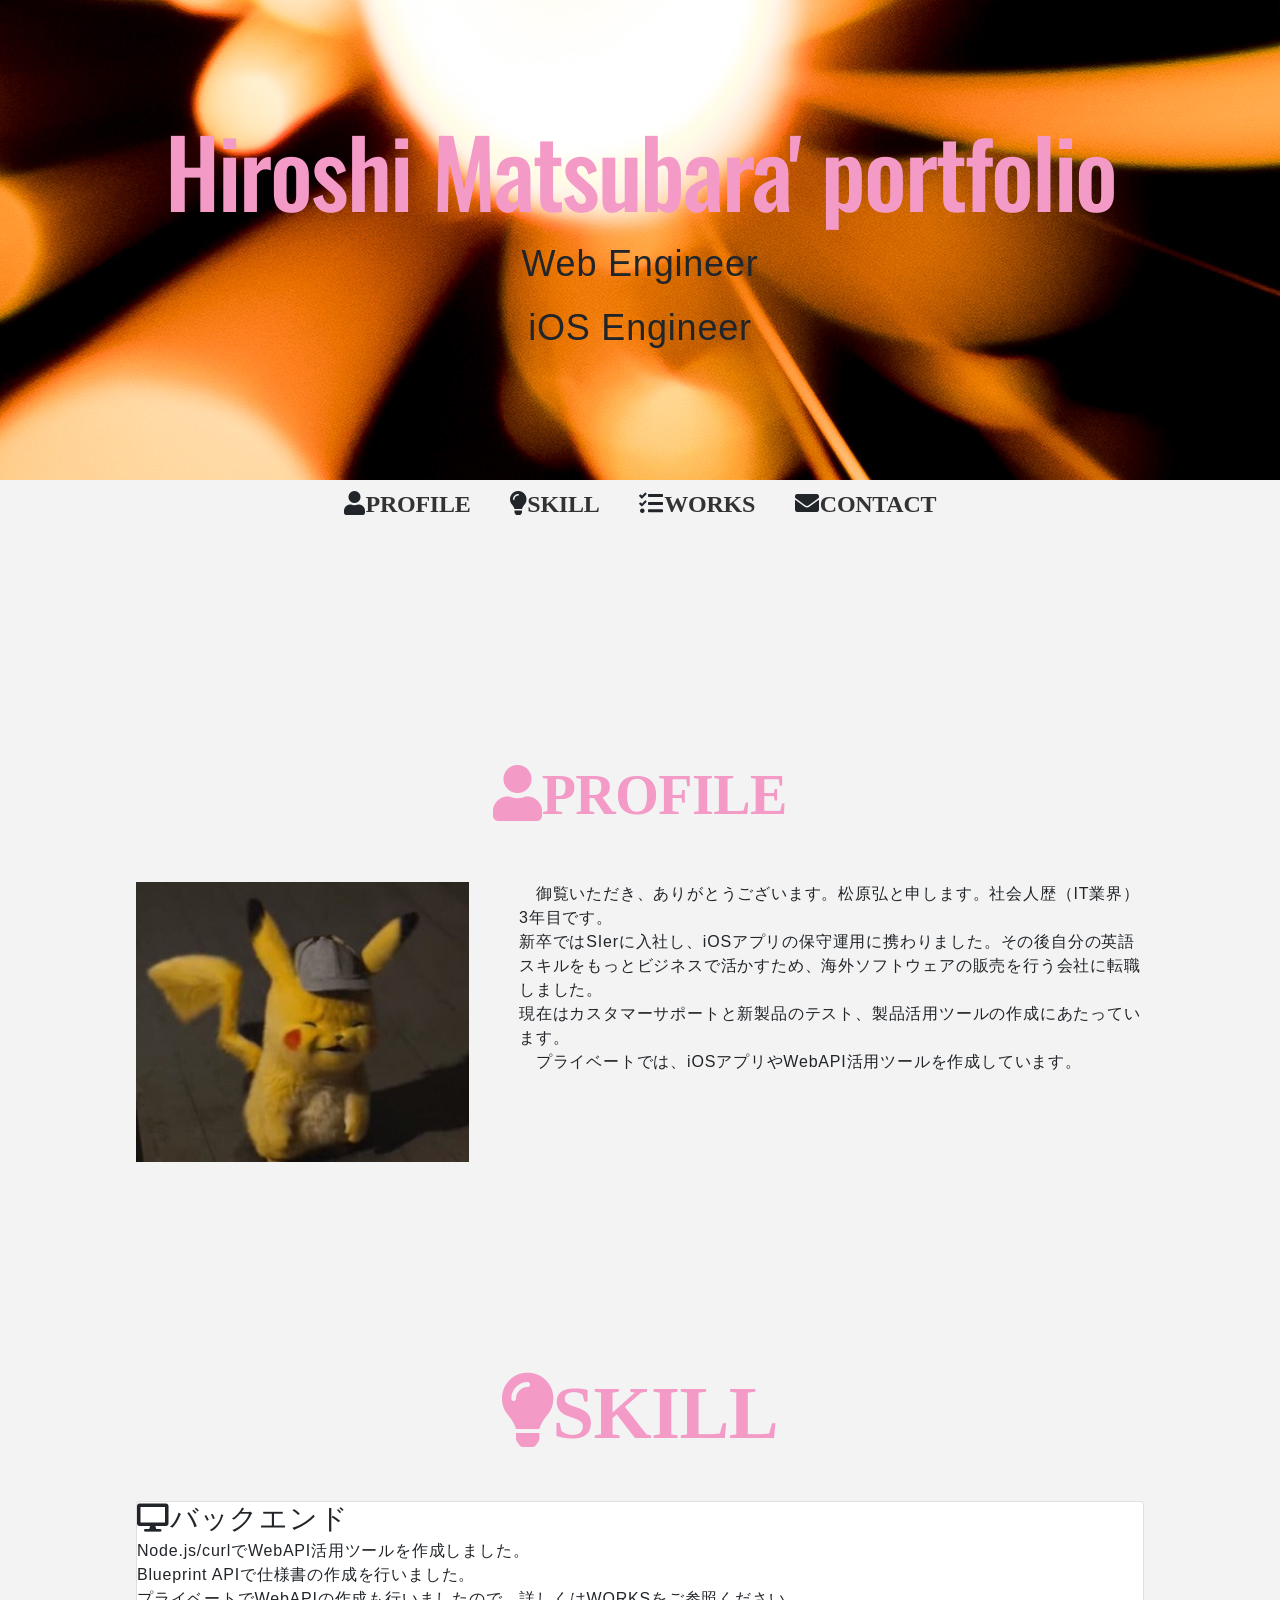
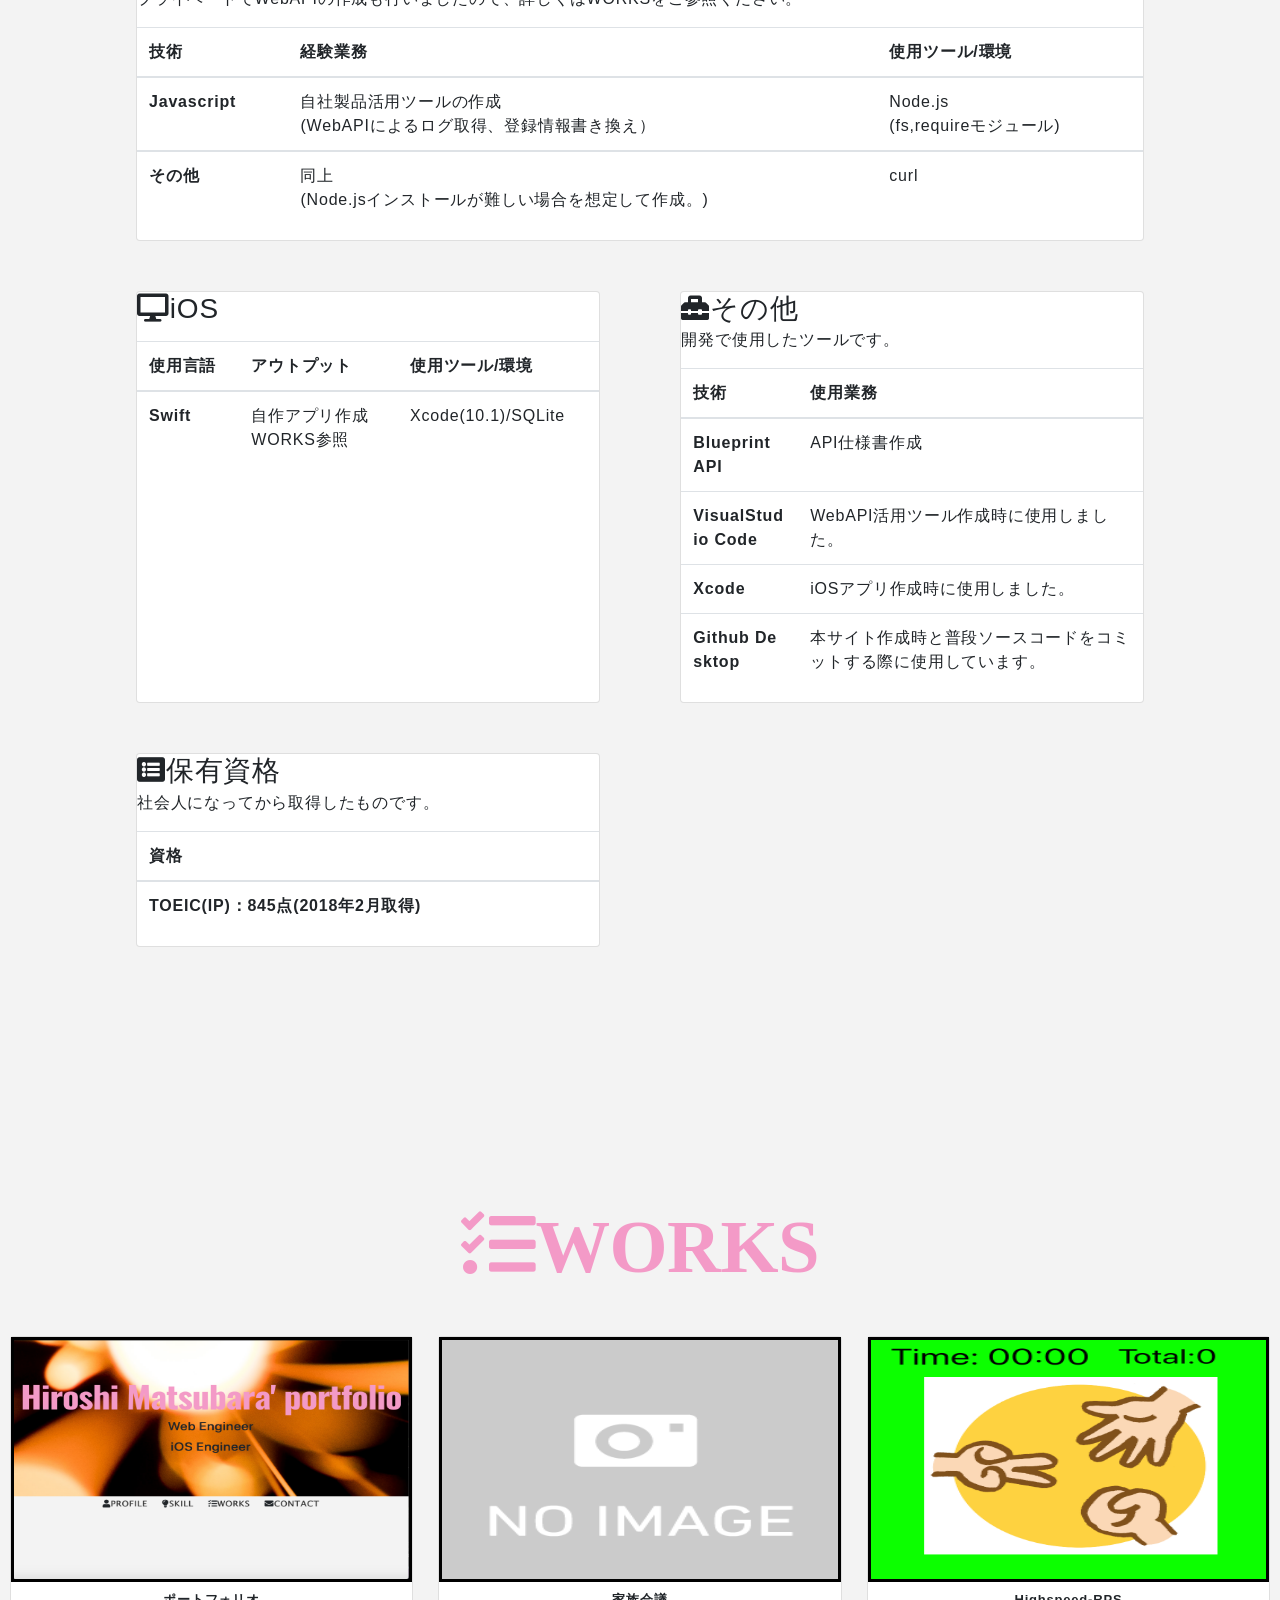
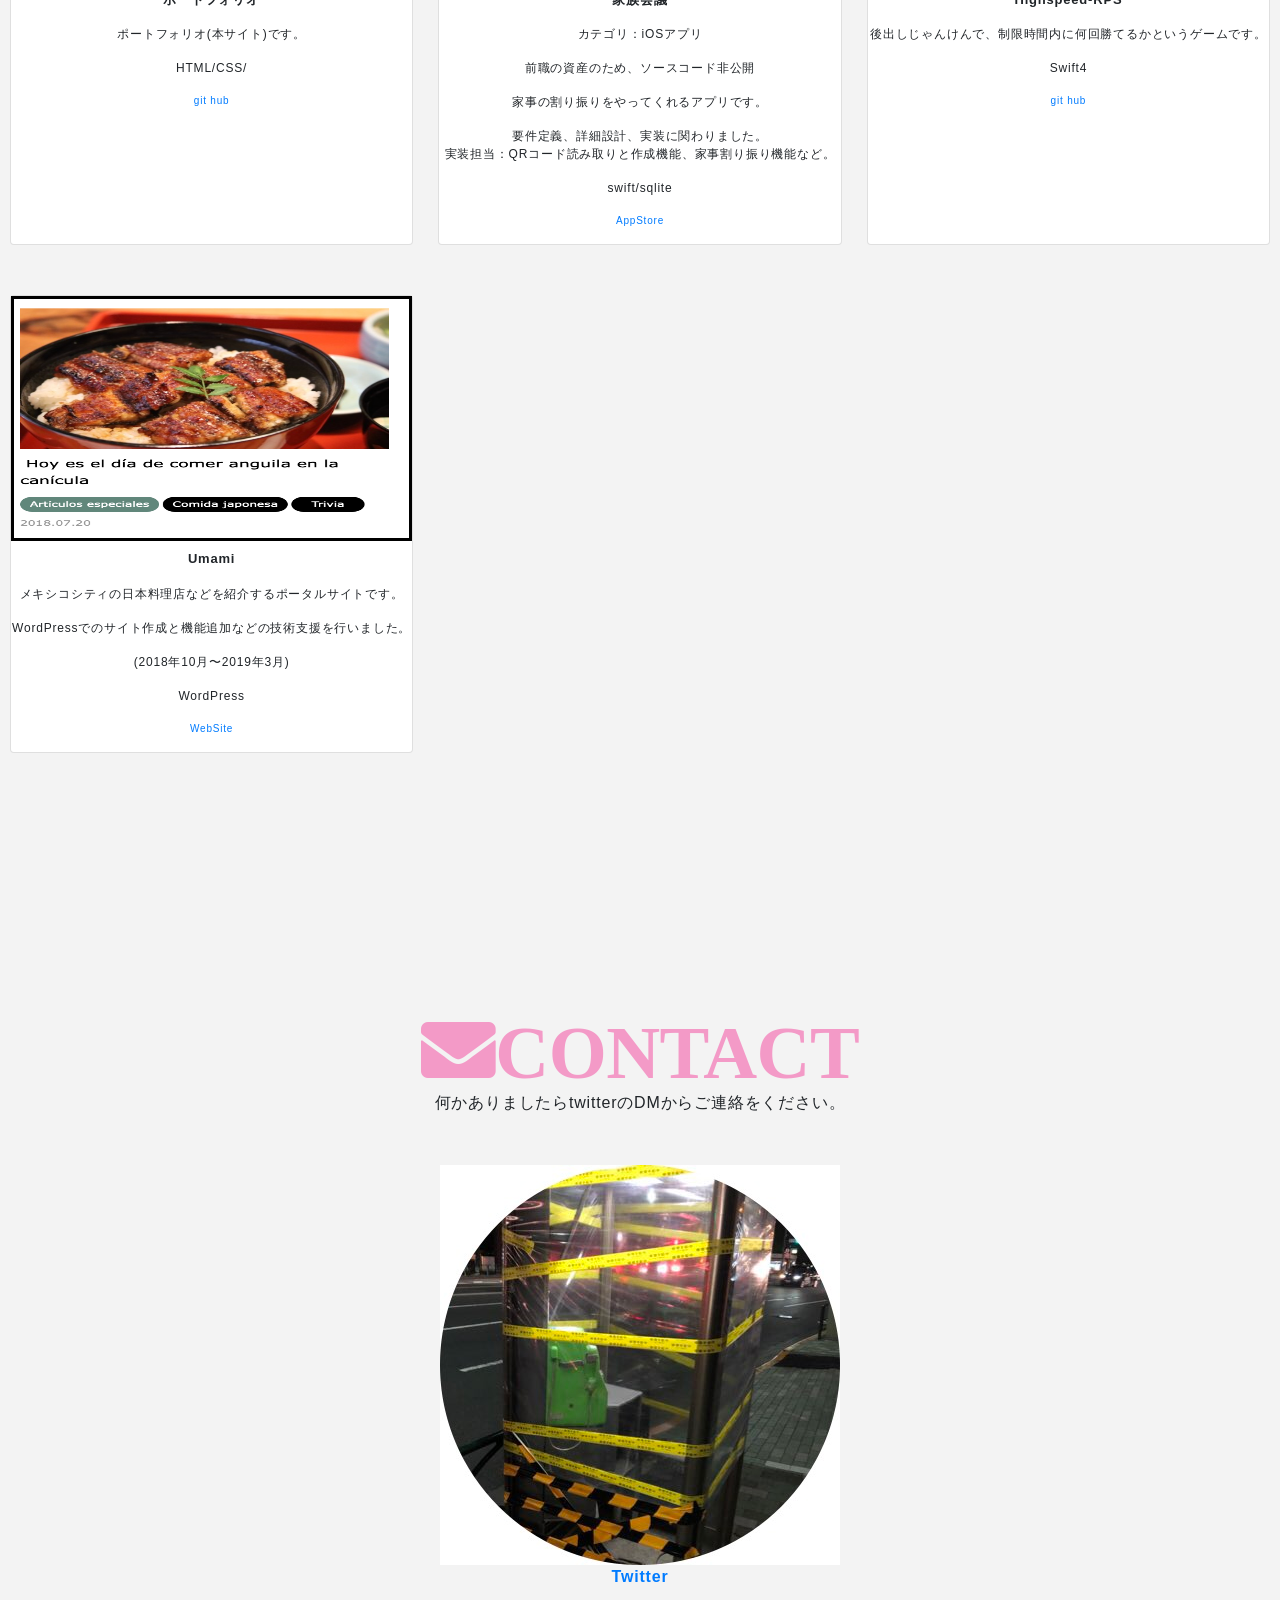
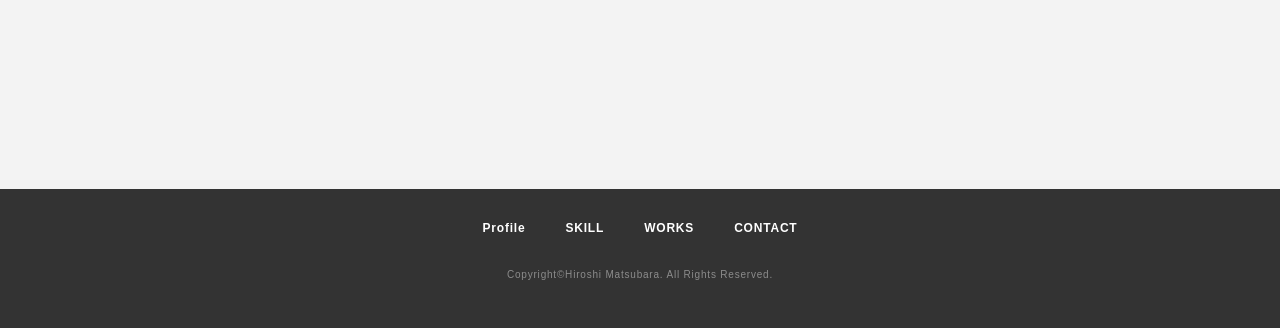
==== index.html @ 9e5a44ac "HighspeedRPSのリンクを修正" ====
<!DOCTYPE html>
<html>
<head>
  <meta charset="utf-8">
  <meta name="viewport" content="width=device-width,initial-scale=1.0,user-scalable=no">
  <meta property='og:type' content='website'>
  <meta property='og:title' content='Mat-zz ポートフォリオ'>
  <meta property='og:url' content='https://mat-zz.github.io/matz-intro/'>
  <meta property='og:description' content='Mat-zzのポートフォリオです。'>
  <meta property="og:image" content="img/ogp.png">
  <meta name="description" content="Mat-zzのポートフォリオです。" />
  <title>Mat-zz portfolio</title>
  <link href="https://fonts.googleapis.com/css?family=Yesteryear" rel="stylesheet">
  <link href="https://fonts.googleapis.com/css?family=Oswald:700" rel="stylesheet">
  <link href="https://fonts.googleapis.com/css?family=Open+Sans:700" rel="stylesheet">
  <link href="css/reset.css" media="all" rel="stylesheet" type="text/css" />
  <link href="css/photoswipe/photoswipe.css" media="all" rel="stylesheet" type="text/css" />
  <link href="css/photoswipe/default-skin/default-skin.css" media="all" rel="stylesheet" type="text/css" />
  <link href="css/style.css" media="all" rel="stylesheet" type="text/css" />
  <link rel="stylesheet" href="https://use.fontawesome.com/releases/v5.2.0/css/all.css" integrity="sha384-hWVjflwFxL6sNzntih27bfxkr27PmbbK/iSvJ+a4+0owXq79v+lsFkW54bOGbiDQ" crossorigin="anonymous">
  <link rel="stylesheet" href="https://stackpath.bootstrapcdn.com/bootstrap/4.1.3/css/bootstrap.min.css" integrity="sha384-MCw98/SFnGE8fJT3GXwEOngsV7Zt27NXFoaoApmYm81iuXoPkFOJwJ8ERdknLPMO" crossorigin="anonymous">
</head>

<body>
  <div id="wrapper">
    <header id="header">
      <h1 class="logo">
        <span class="logo-title">Hiroshi Matsubara' portfolio</span>
        <span class="logo-desc">Web Engineer</span>
        <span class="logo-desc">iOS Engineer</span>
      </h1>
    </header>
    <nav id="gnav">
      <ul>
        <li><i class="fas fa-user fa-lg"><a href="#Profile">PROFILE</a></i></li>
        <li><i class="fas fa-lightbulb fa-lg"><a href="#skill">SKILL</a></i></li>
        <li><i class="fas fa-tasks fa-lg"><a href="#works">WORKS</a></i></li>
        <li><i class="fas fa-envelope fa-lg"><a href="#contact">CONTACT</a></i></li>
      </ul>
    </nav>
    <main id="contents">

      <section class="section" id="Profile">
        <div class="inner">
          <div class="section-title-block">
            <h2 class="section-title"><i class="fas fa-user"><span class="section-title-css">PROFILE</span></i></h2>
          </div>
          <div class="two-column-wrapper">
            <div class="two-column-image profile">
              <img src="img/profile/img_profile.JPG" alt="">
            </div>
            <div class="two-column-desc">
              <p class="text">
                　御覧いただき、ありがとうございます。松原弘と申します。社会人歴（IT業界）3年目です。<br>
                  新卒ではSIerに入社し、iOSアプリの保守運用に携わりました。その後自分の英語スキルをもっとビジネスで活かすため、海外ソフトウェアの販売を行う会社に転職しました。<br>現在はカスタマーサポートと新製品のテスト、製品活用ツールの作成にあたっています。<br>
                　プライベートでは、iOSアプリやWebAPI活用ツールを作成しています。<br>
              </p>
            </div>
          </div>
        </div>
      </section>
      
      <section class="section" id="skill">
        <div class="inner">
          <div class="section-title-block">
            <h2 class="section-title"><i class="fas fa-lightbulb fa-lg"><span class="section-title-css">SKILL</span></i></h2>
            <p class="section-desc"></p>
          </div>
          <div class="card-wrapper">
            
            <div class="card">
              <div class="skill-desc">
                <h3 class="skill-desc-title"><i class="fas fa-desktop"></i>バックエンド</h3>
                <p>Node.js/curlでWebAPI活用ツールを作成しました。<br>
                  Blueprint APIで仕様書の作成を行いました。<br>
                  プライベートでWebAPIの作成も行いましたので、詳しくはWORKSをご参照ください。
                </p>
                <table class="table table-borderless">
                  <thead>
                    <tr>
                      <th scope="col">技術</th>
                      <th scope="col">経験業務</th>
                      <th scope="col">使用ツール/環境</th>
                    </tr>
                  </thead>
                  <tbody>
                    <tr>
                      <th scope="row">Javascript</th>
                      <td>自社製品活用ツールの作成<br>(WebAPIによるログ取得、登録情報書き換え）</td>
                      <td>Node.js<br>(fs,requireモジュール)<br></td>
                    </tr>
                  </tbody>
                  <tbody>
                    <tr>
                      <th scope="row">その他</th>
                      <td>同上<br>(Node.jsインストールが難しい場合を想定して作成。)</td>
                      <td>curl<br></td>
                    </tr>
                  </tbody>
                </table>
              </div>
            </div>

            <div class="card">
              <div class="skill-desc">
                <h3 class="skill-desc-title"><i class="fas fa-desktop"></i>iOS</h3>
                <p></p>
                <table class="table table-borderless">
                  <thead>
                    <tr>
                      <th scope="col">使用言語</th>
                      <th scope="col">アウトプット</th>
                      <th scope="col">使用ツール/環境</th>
                    </tr>
                  </thead>
                  <tbody>
                    <tr>
                      <th scope="row">Swift</th>
                      <td>自作アプリ作成<br>WORKS参照</td>
                      <td>Xcode(10.1)/SQLite</td>
                    </tr>
                  </tbody>
                </table>
              </div>
            </div>

            <div class="card">
              <div class="skill-desc">
                <h3 class="skill-desc-title"><i class="fas fa-toolbox"></i>その他</h3>
                <p>開発で使用したツールです。</p>
                <table class="table table-borderless">
                  <thead>
                    <tr>
                      <th scope="col">技術</th>
                      <th scope="col">使用業務</th>
                    </tr>
                  </thead>
                  <tbody>
                    <tr>
                      <th scope="row">Blueprint API</th>
                      <td>API仕様書作成</td>
                    </tr>
                    <tr>
                      <th scope="row">VisualStudio Code</th>
                      <td>WebAPI活用ツール作成時に使用しました。</td>
                    </tr>
                    <tr>
                      <th scope="row">Xcode</th>
                      <td>iOSアプリ作成時に使用しました。</td>
                    </tr>
                    <tr>
                      <th scope="row">Github Desktop</th>
                      <td>本サイト作成時と普段ソースコードをコミットする際に使用しています。</td>
                    </tr>
                  </tbody>
                </table>
              </div>
            </div>

            <div class="card">
              <div class="skill-desc">
                <h3 class="skill-desc-title"><i class="fas fa-list-alt"></i>保有資格</h3>
                <p>社会人になってから取得したものです。</p>
                <table class="table table-borderless">
                  <thead>
                    <tr>
                      <th scope="col">資格</th>
                    </tr>
                  </thead>
                  <tbody>
                    <tr>
                      <th scope="row">TOEIC(IP)：845点(2018年2月取得)</th>
                    </tr>
                  </tbody>
                </table>
              </div>

            </div>
          </div>
        </div>
      </section>

      <section class="section" id="works">
        <div class="inner">
          <div class="section-title-block">
            <h2 class="section-title"><i class="fas fa-tasks fa-lg"><span class="section-title-css">WORKS</span></i></h2>
            <div class="section-desc"></div>
          </div>
          <div class="card-wrapper my-gallery">

            <figure class="card">
                <!-- <a href="img/works/dammy.jpg" data-size="980x668" class="card-image"> -->
                  <img class="card-image" src="img/works/thumb/Portfolio.png" alt="" />
                <!-- </a> -->
                <figcaption class="card-caption">
                  <p class="card-caption-title">ポートフォリオ</p>
                  <p class="card-caption-info">ポートフォリオ(本サイト)です。</p>
                  <p class="card-caption-info">HTML/CSS/</p>
                  <p class="card-caption-url"><a class="url-link" href="https://mat-zz.github.io/matz-intro/" target="_blank">git hub</a></p>
                </figcaption>
            </figure>
    
            <figure class="card">
              <!-- <a href="img/works/dammy.jpg" data-size="980x668" class="card-image"> -->
                <img class="card-image" src="img/works/thumb/No_img.png" alt="" />
              <!-- </a> -->
              <figcaption class="card-caption">
                <p class="card-caption-title">家族会議</p>
                <p class="card-caption-info">カテゴリ：iOSアプリ</p>
                <p class="card-caption-info">前職の資産のため、ソースコード非公開</p>
                <p class="card-caption-info">家事の割り振りをやってくれるアプリです。</p>
                <p class="card-caption-info">要件定義、詳細設計、実装に関わりました。<br>実装担当：QRコード読み取りと作成機能、家事割り振り機能など。</p>
                <p class="card-caption-info">swift/sqlite</p>
                <p class="card-caption-url"><a class="url-link" href="https://itunes.apple.com/jp/app/家族会議/id1177823473?mt=8" target="_blank">AppStore</a></p>
              </figcaption>
            </figure>
            
            <figure class="card">
              <!-- <a href="img/works/dammy.jpg" data-size="980x668" class="card-image"> -->
                <img class="card-image" src="img/works/thumb/highspeedRPS.png" alt="" />
              <!-- </a> -->
              <figcaption class="card-caption">
                <p class="card-caption-title">Highspeed-RPS</p>
                <p class="card-caption-info">後出しじゃんけんで、制限時間内に何回勝てるかというゲームです。</p>
                <p class="card-caption-info">Swift4</p>
                <p class="card-caption-url"><a class="url-link" href="https://github.com/mat-zz/Highspeed-RPS" target="_blank">git hub</a></p>
              </figcaption>
            </figure>

            <figure class="card">
              <!-- <a href="img/works/dammy.jpg" data-size="980x668" class="card-image"> -->
                <img class="card-image" src="img/works/thumb/Umami.png" alt="" />
              <!-- </a> -->
              <figcaption class="card-caption">
                <p class="card-caption-title">Umami</p>
                <p class="card-caption-info">メキシコシティの日本料理店などを紹介するポータルサイトです。</p>
                <p class="card-caption-info">WordPressでのサイト作成と機能追加などの技術支援を行いました。</p>
                <p class="card-caption-info">(2018年10月〜2019年3月)</p>
                <p class="card-caption-info">WordPress</p>
                <p class="card-caption-url"><a class="url-link" href="https://umami-world.com/?fbclid=IwAR03n14qmaP2dRJi5TJC5Y7Nsz8ogh0A5zb4qrP-BiUk2o35XSjHgv9gRZY" target="_blank">WebSite</a></p>
              </figcaption>
            </figure>

          </div>
        </div>
      </section>

      <section class="section" id="contact">
        <div class="inner">
          <div class="section-title-block">
            <h2 class="section-title"><i class="fas fa-envelope fa-lg"><span class="section-title-css">CONTACT</span></i></h2>
            <p class="section-desc">
              何かありましたらtwitterのDMからご連絡をください。
            </p>
          </div>
          <div class="contact-wrapper">
            <div class="contact-list" style="text-align: center;">
                <a href="https://twitter.com/Matzz_0324" target="_blank"><img src="img/contact/icon_contact.JPG" alt="" class="contact-img"  style="margin: 0 auto;"><span class="contact-list-desc">Twitter</span></a>
 
            </div>
          </div>
        </div>
      </section>
    </main>
    <footer id="footer">
      <div class="inner">
        <nav class="footer-link">
          <ul>
            <li><a href="#Profile">Profile</a></li>
            <li><a href="#skill">SKILL</a></li>
            <li><a href="#works">WORKS</a></li>
            <li><a href="#contact">CONTACT</a></li>
          </ul>
        </nav>
        <p class="copyright">Copyright&copy;Hiroshi Matsubara. All Rights Reserved.</p>
      </div>
    </footer>
  </div>


  <!-- Root element of PhotoSwipe. Must have class pswp. -->
  <div class="pswp" tabindex="-1" role="dialog" aria-hidden="true">

    <!-- Background of PhotoSwipe.
           It's a separate element as animating opacity is faster than rgba(). -->
    <div class="pswp__bg"></div>

    <!-- Slides wrapper with overflow:hidden. -->
    <div class="pswp__scroll-wrap">

      <!-- Container that holds slides.
              PhotoSwipe keeps only 3 of them in the DOM to save memory.
              Don't modify these 3 pswp__item elements, data is added later on. -->
      <div class="pswp__container">
        <div class="pswp__item"></div>
        <div class="pswp__item"></div>
        <div class="pswp__item"></div>
      </div>

      <!-- Default (PhotoSwipeUI_Default) interface on top of sliding area. Can be changed. -->
      <div class="pswp__ui pswp__ui--hidden">

        <div class="pswp__top-bar">

          <!--  Controls are self-explanatory. Order can be changed. -->

          <div class="pswp__counter"></div>

          <button class="pswp__button pswp__button--close" title="Close (Esc)"></button>



          <button class="pswp__button pswp__button--fs" title="Toggle fullscreen"></button>

          <button class="pswp__button pswp__button--zoom" title="Zoom in/out"></button>

          <!-- Preloader demo http://codepen.io/dimsemenov/pen/yyBWoR -->
          <!-- element will get class pswp__preloader--active when preloader is running -->
          <div class="pswp__preloader">
            <div class="pswp__preloader__icn">
              <div class="pswp__preloader__cut">
                <div class="pswp__preloader__donut"></div>
              </div>
            </div>
          </div>
        </div>

        <div class="pswp__share-modal pswp__share-modal--hidden pswp__single-tap">
          <div class="pswp__share-tooltip"></div>
        </div>

        <button class="pswp__button pswp__button--arrow--left" title="Previous (arrow left)">
              </button>

        <button class="pswp__button pswp__button--arrow--right" title="Next (arrow right)">
              </button>

        <div class="pswp__caption">
          <div class="pswp__caption__center"></div>
        </div>

      </div>

    </div>
    
    <div style="position: relative"><a href="https://www.codmon.com/mypage/" class="codmon-login-widget" target="_blank">Codmon</a>
<script src="https://www.codmon.com/mypage/js/login-widget.js"></script>
<span style="font-size: 11px;line-height: 1.2;position:absolute;top: 364px;left: 36px;">powerd by <a href="https://www.codmon.com/" target="_blank">保育園ICTシステム コドモン</a></span></div>

  </div>
  <script src="https://ajax.googleapis.com/ajax/libs/jquery/1.12.4/jquery.min.js"></script>
  <script type='text/javascript' src="js/photoswipe/photoswipe.min.js"></script>
  <script type='text/javascript' src="js/photoswipe/photoswipe-ui-default.js"></script>
  <script type='text/javascript' src="js/photoswipe/photoswipe_setup.js"></script>
  <script type='text/javascript' src="js/script.js"></script>
</body>
</html>
---- css/photoswipe/photoswipe.css ----
/*! PhotoSwipe main CSS by Dmitry Semenov | photoswipe.com | MIT license */
/*
	Styles for basic PhotoSwipe functionality (sliding area, open/close transitions)
*/
/* pswp = photoswipe */
.pswp {
  display: none;
  position: absolute;
  width: 100%;
  height: 100%;
  left: 0;
  top: 0;
  overflow: hidden;
  -ms-touch-action: none;
  touch-action: none;
  z-index: 1500;
  -webkit-text-size-adjust: 100%;
  /* create separate layer, to avoid paint on window.onscroll in webkit/blink */
  -webkit-backface-visibility: hidden;
  outline: none; }
  .pswp * {
    -webkit-box-sizing: border-box;
            box-sizing: border-box; }
  .pswp img {
    max-width: none; }

/* style is added when JS option showHideOpacity is set to true */
.pswp--animate_opacity {
  /* 0.001, because opacity:0 doesn't trigger Paint action, which causes lag at start of transition */
  opacity: 0.001;
  will-change: opacity;
  /* for open/close transition */
  -webkit-transition: opacity 333ms cubic-bezier(0.4, 0, 0.22, 1);
          transition: opacity 333ms cubic-bezier(0.4, 0, 0.22, 1); }

.pswp--open {
  display: block; }

.pswp--zoom-allowed .pswp__img {
  /* autoprefixer: off */
  cursor: -webkit-zoom-in;
  cursor: -moz-zoom-in;
  cursor: zoom-in; }

.pswp--zoomed-in .pswp__img {
  /* autoprefixer: off */
  cursor: -webkit-grab;
  cursor: -moz-grab;
  cursor: grab; }

.pswp--dragging .pswp__img {
  /* autoprefixer: off */
  cursor: -webkit-grabbing;
  cursor: -moz-grabbing;
  cursor: grabbing; }

/*
	Background is added as a separate element.
	As animating opacity is much faster than animating rgba() background-color.
*/
.pswp__bg {
  position: absolute;
  left: 0;
  top: 0;
  width: 100%;
  height: 100%;
  background: #000;
  opacity: 0;
  -webkit-transform: translateZ(0);
          transform: translateZ(0);
  -webkit-backface-visibility: hidden;
  will-change: opacity; }

.pswp__scroll-wrap {
  position: absolute;
  left: 0;
  top: 0;
  width: 100%;
  height: 100%;
  overflow: hidden; }

.pswp__container,
.pswp__zoom-wrap {
  -ms-touch-action: none;
  touch-action: none;
  position: absolute;
  left: 0;
  right: 0;
  top: 0;
  bottom: 0; }

/* Prevent selection and tap highlights */
.pswp__container,
.pswp__img {
  -webkit-user-select: none;
  -moz-user-select: none;
  -ms-user-select: none;
      user-select: none;
  -webkit-tap-highlight-color: transparent;
  -webkit-touch-callout: none; }

.pswp__zoom-wrap {
  position: absolute;
  width: 100%;
  -webkit-transform-origin: left top;
  -ms-transform-origin: left top;
  transform-origin: left top;
  /* for open/close transition */
  -webkit-transition: -webkit-transform 333ms cubic-bezier(0.4, 0, 0.22, 1);
          transition: transform 333ms cubic-bezier(0.4, 0, 0.22, 1); }

.pswp__bg {
  will-change: opacity;
  /* for open/close transition */
  -webkit-transition: opacity 333ms cubic-bezier(0.4, 0, 0.22, 1);
          transition: opacity 333ms cubic-bezier(0.4, 0, 0.22, 1); }

.pswp--animated-in .pswp__bg,
.pswp--animated-in .pswp__zoom-wrap {
  -webkit-transition: none;
  transition: none; }

.pswp__container,
.pswp__zoom-wrap {
  -webkit-backface-visibility: hidden; }

.pswp__item {
  position: absolute;
  left: 0;
  right: 0;
  top: 0;
  bottom: 0;
  overflow: hidden; }

.pswp__img {
  position: absolute;
  width: auto;
  height: auto;
  top: 0;
  left: 0; }

/*
	stretched thumbnail or div placeholder element (see below)
	style is added to avoid flickering in webkit/blink when layers overlap
*/
.pswp__img--placeholder {
  -webkit-backface-visibility: hidden; }

/*
	div element that matches size of large image
	large image loads on top of it
*/
.pswp__img--placeholder--blank {
  background: #222; }

.pswp--ie .pswp__img {
  width: 100% !important;
  height: auto !important;
  left: 0;
  top: 0; }

/*
	Error message appears when image is not loaded
	(JS option errorMsg controls markup)
*/
.pswp__error-msg {
  position: absolute;
  left: 0;
  top: 50%;
  width: 100%;
  text-align: center;
  font-size: 14px;
  line-height: 16px;
  margin-top: -8px;
  color: #CCC; }

.pswp__error-msg a {
  color: #CCC;
  text-decoration: underline; }
---- css/photoswipe/default-skin/default-skin.css ----
/*! PhotoSwipe Default UI CSS by Dmitry Semenov | photoswipe.com | MIT license */
/*

	Contents:

	1. Buttons
	2. Share modal and links
	3. Index indicator ("1 of X" counter)
	4. Caption
	5. Loading indicator
	6. Additional styles (root element, top bar, idle state, hidden state, etc.)

*/
/*
	
	1. Buttons

 */
/* <button> css reset */
.pswp__button {
  width: 44px;
  height: 44px;
  position: relative;
  background: none;
  cursor: pointer;
  overflow: visible;
  -webkit-appearance: none;
  display: block;
  border: 0;
  padding: 0;
  margin: 0;
  float: right;
  opacity: 0.75;
  -webkit-transition: opacity 0.2s;
          transition: opacity 0.2s;
  -webkit-box-shadow: none;
          box-shadow: none; }
  .pswp__button:focus, .pswp__button:hover {
    opacity: 1; }
  .pswp__button:active {
    outline: none;
    opacity: 0.9; }
  .pswp__button::-moz-focus-inner {
    padding: 0;
    border: 0; }

/* pswp__ui--over-close class it added when mouse is over element that should close gallery */
.pswp__ui--over-close .pswp__button--close {
  opacity: 1; }

.pswp__button,
.pswp__button--arrow--left:before,
.pswp__button--arrow--right:before {
  background: url(default-skin.png) 0 0 no-repeat;
  background-size: 264px 88px;
  width: 44px;
  height: 44px; }

@media (-webkit-min-device-pixel-ratio: 1.1), (-webkit-min-device-pixel-ratio: 1.09375), (min-resolution: 105dpi), (min-resolution: 1.1dppx) {
  /* Serve SVG sprite if browser supports SVG and resolution is more than 105dpi */
  .pswp--svg .pswp__button,
  .pswp--svg .pswp__button--arrow--left:before,
  .pswp--svg .pswp__button--arrow--right:before {
    background-image: url(default-skin.svg); }
  .pswp--svg .pswp__button--arrow--left,
  .pswp--svg .pswp__button--arrow--right {
    background: none; } }

.pswp__button--close {
  background-position: 0 -44px; }

.pswp__button--share {
  background-position: -44px -44px; }

.pswp__button--fs {
  display: none; }

.pswp--supports-fs .pswp__button--fs {
  display: block; }

.pswp--fs .pswp__button--fs {
  background-position: -44px 0; }

.pswp__button--zoom {
  display: none;
  background-position: -88px 0; }

.pswp--zoom-allowed .pswp__button--zoom {
  display: block; }

.pswp--zoomed-in .pswp__button--zoom {
  background-position: -132px 0; }

/* no arrows on touch screens */
.pswp--touch .pswp__button--arrow--left,
.pswp--touch .pswp__button--arrow--right {
  visibility: hidden; }

/*
	Arrow buttons hit area
	(icon is added to :before pseudo-element)
*/
.pswp__button--arrow--left,
.pswp__button--arrow--right {
  background: none;
  top: 50%;
  margin-top: -50px;
  width: 70px;
  height: 100px;
  position: absolute; }

.pswp__button--arrow--left {
  left: 0; }

.pswp__button--arrow--right {
  right: 0; }

.pswp__button--arrow--left:before,
.pswp__button--arrow--right:before {
  content: '';
  top: 35px;
  background-color: rgba(0, 0, 0, 0.3);
  height: 30px;
  width: 32px;
  position: absolute; }

.pswp__button--arrow--left:before {
  left: 6px;
  background-position: -138px -44px; }

.pswp__button--arrow--right:before {
  right: 6px;
  background-position: -94px -44px; }

/*

	2. Share modal/popup and links

 */
.pswp__counter,
.pswp__share-modal {
  -webkit-user-select: none;
  -moz-user-select: none;
  -ms-user-select: none;
      user-select: none; }

.pswp__share-modal {
  display: block;
  background: rgba(0, 0, 0, 0.5);
  width: 100%;
  height: 100%;
  top: 0;
  left: 0;
  padding: 10px;
  position: absolute;
  z-index: 1600;
  opacity: 0;
  -webkit-transition: opacity 0.25s ease-out;
          transition: opacity 0.25s ease-out;
  -webkit-backface-visibility: hidden;
  will-change: opacity; }

.pswp__share-modal--hidden {
  display: none; }

.pswp__share-tooltip {
  z-index: 1620;
  position: absolute;
  background: #FFF;
  top: 56px;
  border-radius: 2px;
  display: block;
  width: auto;
  right: 44px;
  -webkit-box-shadow: 0 2px 5px rgba(0, 0, 0, 0.25);
          box-shadow: 0 2px 5px rgba(0, 0, 0, 0.25);
  -webkit-transform: translateY(6px);
      -ms-transform: translateY(6px);
          transform: translateY(6px);
  -webkit-transition: -webkit-transform 0.25s;
          transition: transform 0.25s;
  -webkit-backface-visibility: hidden;
  will-change: transform; }
  .pswp__share-tooltip a {
    display: block;
    padding: 8px 12px;
    color: #000;
    text-decoration: none;
    font-size: 14px;
    line-height: 18px; }
    .pswp__share-tooltip a:hover {
      text-decoration: none;
      color: #000; }
    .pswp__share-tooltip a:first-child {
      /* round corners on the first/last list item */
      border-radius: 2px 2px 0 0; }
    .pswp__share-tooltip a:last-child {
      border-radius: 0 0 2px 2px; }

.pswp__share-modal--fade-in {
  opacity: 1; }
  .pswp__share-modal--fade-in .pswp__share-tooltip {
    -webkit-transform: translateY(0);
        -ms-transform: translateY(0);
            transform: translateY(0); }

/* increase size of share links on touch devices */
.pswp--touch .pswp__share-tooltip a {
  padding: 16px 12px; }

a.pswp__share--facebook:before {
  content: '';
  display: block;
  width: 0;
  height: 0;
  position: absolute;
  top: -12px;
  right: 15px;
  border: 6px solid transparent;
  border-bottom-color: #FFF;
  -webkit-pointer-events: none;
  -moz-pointer-events: none;
  pointer-events: none; }

a.pswp__share--facebook:hover {
  background: #3E5C9A;
  color: #FFF; }
  a.pswp__share--facebook:hover:before {
    border-bottom-color: #3E5C9A; }

a.pswp__share--twitter:hover {
  background: #55ACEE;
  color: #FFF; }

a.pswp__share--pinterest:hover {
  background: #CCC;
  color: #CE272D; }

a.pswp__share--download:hover {
  background: #DDD; }

/*

	3. Index indicator ("1 of X" counter)

 */
.pswp__counter {
  position: absolute;
  left: 0;
  top: 0;
  height: 44px;
  font-size: 13px;
  line-height: 44px;
  color: #FFF;
  opacity: 0.75;
  padding: 0 10px; }

/*
	
	4. Caption

 */
.pswp__caption {
  position: absolute;
  left: 0;
  bottom: 0;
  width: 100%;
  min-height: 44px; }
  .pswp__caption small {
    font-size: 11px;
    color: #BBB; }

.pswp__caption__center {
  text-align: left;
  max-width: 420px;
  margin: 0 auto;
  font-size: 13px;
  padding: 10px;
  line-height: 20px;
  color: #CCC; }

.pswp__caption--empty {
  display: none; }

/* Fake caption element, used to calculate height of next/prev image */
.pswp__caption--fake {
  visibility: hidden; }

/*

	5. Loading indicator (preloader)

	You can play with it here - http://codepen.io/dimsemenov/pen/yyBWoR

 */
.pswp__preloader {
  width: 44px;
  height: 44px;
  position: absolute;
  top: 0;
  left: 50%;
  margin-left: -22px;
  opacity: 0;
  -webkit-transition: opacity 0.25s ease-out;
          transition: opacity 0.25s ease-out;
  will-change: opacity;
  direction: ltr; }

.pswp__preloader__icn {
  width: 20px;
  height: 20px;
  margin: 12px; }

.pswp__preloader--active {
  opacity: 1; }
  .pswp__preloader--active .pswp__preloader__icn {
    /* We use .gif in browsers that don't support CSS animation */
    background: url(preloader.gif) 0 0 no-repeat; }

.pswp--css_animation .pswp__preloader--active {
  opacity: 1; }
  .pswp--css_animation .pswp__preloader--active .pswp__preloader__icn {
    -webkit-animation: clockwise 500ms linear infinite;
            animation: clockwise 500ms linear infinite; }
  .pswp--css_animation .pswp__preloader--active .pswp__preloader__donut {
    -webkit-animation: donut-rotate 1000ms cubic-bezier(0.4, 0, 0.22, 1) infinite;
            animation: donut-rotate 1000ms cubic-bezier(0.4, 0, 0.22, 1) infinite; }

.pswp--css_animation .pswp__preloader__icn {
  background: none;
  opacity: 0.75;
  width: 14px;
  height: 14px;
  position: absolute;
  left: 15px;
  top: 15px;
  margin: 0; }

.pswp--css_animation .pswp__preloader__cut {
  /* 
			The idea of animating inner circle is based on Polymer ("material") loading indicator 
			 by Keanu Lee https://blog.keanulee.com/2014/10/20/the-tale-of-three-spinners.html
		*/
  position: relative;
  width: 7px;
  height: 14px;
  overflow: hidden; }

.pswp--css_animation .pswp__preloader__donut {
  -webkit-box-sizing: border-box;
          box-sizing: border-box;
  width: 14px;
  height: 14px;
  border: 2px solid #FFF;
  border-radius: 50%;
  border-left-color: transparent;
  border-bottom-color: transparent;
  position: absolute;
  top: 0;
  left: 0;
  background: none;
  margin: 0; }

@media screen and (max-width: 1024px) {
  .pswp__preloader {
    position: relative;
    left: auto;
    top: auto;
    margin: 0;
    float: right; } }

@-webkit-keyframes clockwise {
  0% {
    -webkit-transform: rotate(0deg);
            transform: rotate(0deg); }
  100% {
    -webkit-transform: rotate(360deg);
            transform: rotate(360deg); } }

@keyframes clockwise {
  0% {
    -webkit-transform: rotate(0deg);
            transform: rotate(0deg); }
  100% {
    -webkit-transform: rotate(360deg);
            transform: rotate(360deg); } }

@-webkit-keyframes donut-rotate {
  0% {
    -webkit-transform: rotate(0);
            transform: rotate(0); }
  50% {
    -webkit-transform: rotate(-140deg);
            transform: rotate(-140deg); }
  100% {
    -webkit-transform: rotate(0);
            transform: rotate(0); } }

@keyframes donut-rotate {
  0% {
    -webkit-transform: rotate(0);
            transform: rotate(0); }
  50% {
    -webkit-transform: rotate(-140deg);
            transform: rotate(-140deg); }
  100% {
    -webkit-transform: rotate(0);
            transform: rotate(0); } }

/*
	
	6. Additional styles

 */
/* root element of UI */
.pswp__ui {
  -webkit-font-smoothing: auto;
  visibility: visible;
  opacity: 1;
  z-index: 1550; }

/* top black bar with buttons and "1 of X" indicator */
.pswp__top-bar {
  position: absolute;
  left: 0;
  top: 0;
  height: 44px;
  width: 100%; }

.pswp__caption,
.pswp__top-bar,
.pswp--has_mouse .pswp__button--arrow--left,
.pswp--has_mouse .pswp__button--arrow--right {
  -webkit-backface-visibility: hidden;
  will-change: opacity;
  -webkit-transition: opacity 333ms cubic-bezier(0.4, 0, 0.22, 1);
          transition: opacity 333ms cubic-bezier(0.4, 0, 0.22, 1); }

/* pswp--has_mouse class is added only when two subsequent mousemove events occur */
.pswp--has_mouse .pswp__button--arrow--left,
.pswp--has_mouse .pswp__button--arrow--right {
  visibility: visible; }

.pswp__top-bar,
.pswp__caption {
  background-color: rgba(0, 0, 0, 0.5); }

/* pswp__ui--fit class is added when main image "fits" between top bar and bottom bar (caption) */
.pswp__ui--fit .pswp__top-bar,
.pswp__ui--fit .pswp__caption {
  background-color: rgba(0, 0, 0, 0.3); }

/* pswp__ui--idle class is added when mouse isn't moving for several seconds (JS option timeToIdle) */
.pswp__ui--idle .pswp__top-bar {
  opacity: 0; }

.pswp__ui--idle .pswp__button--arrow--left,
.pswp__ui--idle .pswp__button--arrow--right {
  opacity: 0; }

/*
	pswp__ui--hidden class is added when controls are hidden
	e.g. when user taps to toggle visibility of controls
*/
.pswp__ui--hidden .pswp__top-bar,
.pswp__ui--hidden .pswp__caption,
.pswp__ui--hidden .pswp__button--arrow--left,
.pswp__ui--hidden .pswp__button--arrow--right {
  /* Force paint & create composition layer for controls. */
  opacity: 0.001; }

/* pswp__ui--one-slide class is added when there is just one item in gallery */
.pswp__ui--one-slide .pswp__button--arrow--left,
.pswp__ui--one-slide .pswp__button--arrow--right,
.pswp__ui--one-slide .pswp__counter {
  display: none; }

.pswp__element--disabled {
  display: none !important; }

.pswp--minimal--dark .pswp__top-bar {
  background: none; }
---- css/style.css ----
/* CSS Document */

*, *:before, *:after {
  -webkit-box-sizing: border-box;
  -moz-box-sizing: border-box;
  -o-box-sizing: border-box;
  -ms-box-sizing: border-box;
  box-sizing: border-box;
}

body {
  font-family: 'ヒラギノ角ゴ Pro W3', 'Hiragino Kaku Gothic Pro', "游ゴシック Medium", "Yu Gothic Medium", "游ゴシック体", YuGothic, 'メイリオ', Meiryo, Osaka, 'ＭＳ Ｐゴシック', 'MS PGothic', sans-serif;
  color: #333;
  font-size: 15px;
  line-height: 1.8;
  letter-spacing: 0.8px;
  word-break: break-all;
}

a {
  color: #1ca9e3;
  text-decoration: none;
}

a:hover, a:hover img {
  opacity: .8;
  -webkit-transition: all .3s;
  -moz-transition: all .3s;
  -ms-transition: all .3s;
  -o-transition: all .3s;
  transition: all .3s;
}

img, video, object {
  max-width: 100%;
  height: auto;
  border: none;
  vertical-align: bottom;
  display: block;
}

ul, li {
  list-style: none;
}

/*--------------------------------
　全体
---------------------------------*/

#wrapper {
  background-color: #f3f3f3;
}

.inner {
  max-width: 1320px;
  width: 100%;
  margin: 0 auto;
  padding: 0 10px;
}

#contents {
  padding: 100px 0;
}

/*--------------------------------
　ヘッダー
---------------------------------*/

#header {
  display: -webkit-box;
  display: -ms-flexbox;
  display: flex;
  -webkit-box-pack: center;
  -ms-flex-pack: center;
  justify-content: center;
  -webkit-align-items: center;
  -ms-align-items: center;
  align-items: center;
  height: 480px;
  background-size: auto 100%;
  background: url(../img/header/IMG_5046.JPG) center center;
  }

#header .logo {
  display: block;
}

#header .logo-name {
  display: block;
  font-family: 'Yesteryear', cursive;
  display: block;
  position: relative;
  top: -8px;
  left: -60px;
  font-size: 36px;
  color: #d59fea;
  -webkit-transform: rotate(-10deg);
  transform: rotate(-10deg);
}

#header .logo-title {
  font-family: 'Oswald', sans-serif;
  font-size: 94px;
  color: #f39ac7;
  line-height: 1;
  letter-spacing: -2px;
}

#header .logo-desc {
  display: block;
  font-size: 36px;
  text-align: center;
  margin-top: 20px;
}

/*--------------------------------
　グローバルナビ
---------------------------------*/

#gnav {
  padding: 10px;
  font-family: 'Open sans', sans-serif;
  z-index: 100;
}

#gnav ul {
  display: -webkit-box;
  display: -ms-flexbox;
  display: flex;
  -ms-flex-wrap: wrap;
  flex-wrap: wrap;
  -webkit-box-pack: center;
  -ms-flex-pack: center;
  justify-content: center;
}

#gnav li {
  font-weight: bold;
  font-size: 18px;
  padding: 0 20px;
}

#gnav li:last-child {
  margin-right: 0;
}

#gnav li a {
  color: #333;
  letter-spacing: -0.01em;
}

#gnav.fixed {
  position: fixed;
  top: 0;
  left: 0;
  width: 100%;
  background-color: #f3f3f3;
  box-shadow: 0px 6px 3px -3px rgba(0, 0, 0, 0.2);
  -webkit-box-shadow: 0px 6px 3px -3px rgba(0, 0, 0, 0.2);
  -moz-box-shadow: 0px 6px 3px -3px rgba(0, 0, 0, 0.2);
  transform: translate3d(0, 0, 0);
}

/*--------------------------------
　Section
---------------------------------*/

.section .inner {
  padding: 80px 10px;
}

.section .section-title-block {
  text-align: center;
  margin-bottom: 30px;
}

.section .section-title {
  font-family: 'Oswald', sans-serif;
  letter-spacing: -0.01em;
  display: inline-block;
  font-size: 56px;
  font-weight: bold;
  margin-bottom: 10px;
  color: #f39ac7;
}

.section .section-desc {
  text-align: center;
}

.two-column-wrapper {
  width: 80%;
  margin: 0 auto;
  padding: 20px 0;
  display: -webkit-box;
  display: -ms-flexbox;
  display: flex;
  -ms-flex-wrap: nowrap;
  flex-wrap: nowrap;
  -webkit-box-pack: justify;
  -ms-flex-pack: justify;
  justify-content: space-between;
}

.two-column-image {
  width: 33%;
}

.two-column-image img {
  margin: 0 auto;
}

.two-column-desc {
  width: 62%;
}

/*--------------------------------
　Latestworks
---------------------------------*/

#latestworks .two-column-image {
  width: 48%;
}

#latestworks .two-column-desc {
  width: 48%;
}

/*--------------------------------
　WORKS
---------------------------------*/

#works .card {
  width: 32%;
}

#works .card {
  margin-bottom: 50px;
}

#works .card-image {
  display: block;
  border: 3px solid black;
  margin-bottom: 8px;
  height: 245px;
}

#works .card-caption {
  text-align: center;
}

#works .card-caption-title {
  font-size: 13px;
  font-weight: bold;
}

#works .card-caption-info {
  font-size: 12px;
}

#works .card-caption-url {
  font-size: 10px;
}

#works .card-wrapper {
  padding: 20px 0;
  display: -webkit-box;
  display: -ms-flexbox;
  display: flex;
  -ms-flex-wrap: wrap;
  flex-wrap: wrap;
  -webkit-box-pack: justify;
  -ms-flex-pack: justify;
  justify-content: space-between;
}

/*--------------------------------
　About
---------------------------------*/

#about .two-column-image {
  width: 33%;
}

#about .two-column-desc {
  width: 62%;
}

/*--------------------------------
 SKILL
---------------------------------*/

#skill .card-wrapper {
  width: 80%;
  margin: 0 auto;
  padding: 20px 0;
  display: -webkit-box;
  display: -ms-flexbox;
  display: flex;
  -ms-flex-wrap: wrap;
  flex-wrap: wrap;
  -webkit-box-pack: justify;
  -ms-flex-pack: justify;
  justify-content: space-between;
}

#skill .card {
  flex-basis: 46%;
  margin-bottom: 50px;
  display: -webkit-box;
  display: -ms-flexbox;
  display: flex;
  -ms-flex-wrap: nowrap;
  flex-wrap: nowrap;
  -webkit-box-pack: justify;
  -ms-flex-pack: justify;
  justify-content: space-between;
}

#skill .card:first-child {
  flex-basis: 100%;
}

#skill .skill-icon {
  flex-basis: 75px;
}

#skill .skill-icon img {
  width: 75px;
}

#skill .skill-desc {
  flex-basis: calc(100% - 75px - 30px);
}

#skill .skill-desc-title {
  margin-bottom: 3px;
}

#skill .rate {
  position: relative;
  display: inline-block;
  width: 110px;
  height: 20px;
  font-size: 20px;
}

#skill .rate:before, #skill .rate:after {
  position: absolute;
  top: 0;
  left: 0;
  content: '★★★★★';
  display: inline-block;
  height: 20px;
  line-height: 20px;
}

#skill .rate:before {
  color: #ddd;
}

#skill .rate:after {
  color: #e8629f;
  overflow: hidden;
  white-space: nowrap;
}

#skill .rate1:after {
  width: 20px;
}

#skill .rate2:after {
  width: 40px;
}

#skill .rate3:after {
  width: 60px;
}

#skill .rate4:after {
  width: 80px;
}

#skill .rate5:after {
  width: 100px;
}

/*--------------------------------
 CONTACT
---------------------------------*/

#contact .contact-list {
  padding: 20px 0;
}

#contact .contact-list ul {
  width: 40%;
  margin: 0 auto;
  display: -webkit-box;
  display: -ms-flexbox;
  display: flex;
  -ms-flex-wrap: wrap;
  flex-wrap: wrap;
  -webkit-box-pack: justify;
  -ms-flex-pack: justify;
  justify-content: space-between;
  align-self: flex-end;
  ;
}

#contact .contact-list li {
  text-align: center;
}

#contact .contact-list li a {
  color: #333;
}

#contact .contact-list li img {
  width: 30px;
  margin: 0 auto 5px;
}

#contact .contact-list-desc {
  font-weight: bold;
}

/*--------------------------------
 Footer
---------------------------------*/

#footer {
  background-color: #333;
}

#footer .inner {
  padding: 30px;
}

#footer .footer-link ul {
  margin-bottom: 30px;
  display: -webkit-box;
  display: -ms-flexbox;
  display: flex;
  -ms-flex-wrap: wrap;
  flex-wrap: wrap;
  -webkit-justify-content: center;
  -moz-justify-content: center;
  justify-content: center;
}

#footer .footer-link li {
  font-size: 12px;
  padding: 0 20px;
}

#footer .footer-link li a {
  color: #fff;
  font-weight: bold;
}

#footer .copyright {
  font-size: 10px;
  color: #8c8c8c;
  text-align: center;
}

/*media Queries 767
----------------------------------------------------*/

@media screen and (max-width: 767px) {
  body {
    font-size: 13px;
    line-height: 1.7;
  }
  #header {
    height: 200px;
  }
  #header .logo-title {
    font-size: 56px;
  }
  #header .logo-name {
    top: 0;
    left: -30px;
    font-size: 25px;
  }
  #header .logo-desc {
    font-size: 11px;
  }
  #gnav li {
    font-size: 14px;
    padding: 0 10px;
  }
  #gnav li a:hover {
    opacity: 1;
  }
  #contents {
    padding: 40px 0;
  }
  .section .inner {
    padding: 30px 15px;
  }
  .section .section-title-block {
    margin-bottom: 10px;
  }
  .section .section-title {
    font-size: 36px;
  }
  #latestworks .two-column-wrapper {
    width: 100%;
    -ms-flex-wrap: wrap;
    flex-wrap: wrap;
  }
  #latestworks .two-column-image {
    width: 90%;
    margin: 0 auto 20px;
  }

  #latestworks .two-column-desc {
    width: 100%;
  }
  #works .card {
    width: 48%;
  }
  #works .card-caption-title {
    font-size: 12px;
  }
  #works .card-caption-info {
    font-size: 11px;
  }
  #about .two-column-wrapper {
    width: 100%;
    -ms-flex-wrap: wrap;
    flex-wrap: wrap;
  }
  #about .two-column-image {
    width: 50%;
    margin: 0 auto 20px;
  }
  #about .two-column-desc {
   width: 100%;
 }

  #skill .card-wrapper {
    width: 100%;
  }
  #skill .card {
    flex-basis: 100%;
  }
  #skill .skill-icon {
    flex-basis: 45px;
  }
  #skill .skill-icon img {
    width: 45px;
  }
  #skill .skill-desc {
    flex-basis: calc(100% - 45px - 10px);
  }
  #skill .rate {
    height: 15px;
    font-size: 15px;
  }
  #skill .rate:before, #skill .rate:after {
    height: 15px;
    line-height: 15px;
  }
  #skill .rate1:after {
    width: 15px;
  }
  #skill .rate2:after {
    width: 30px;
  }
  #skill .rate3:after {
    width: 45px;
  }
  #skill .rate4:after {
    width: 60px;
  }
  #skill .rate5:after {
    width: 75px;
  }
  #contact .contact-list ul {
    width: 100%;
  }
  #contact .contact-list li {
    flex-basis: 30%;
  }
  #contact .contact-list li img {
    width: 30px;
  }
  #contact .contact-list-desc {
    font-size: 12px;
  }
  #footer .inner {
    padding: 20px 0;
  }
  #footer .footer-link li {
    font-size: 10px;
    padding: 0 10px;
    margin-bottom: 5px;
  }
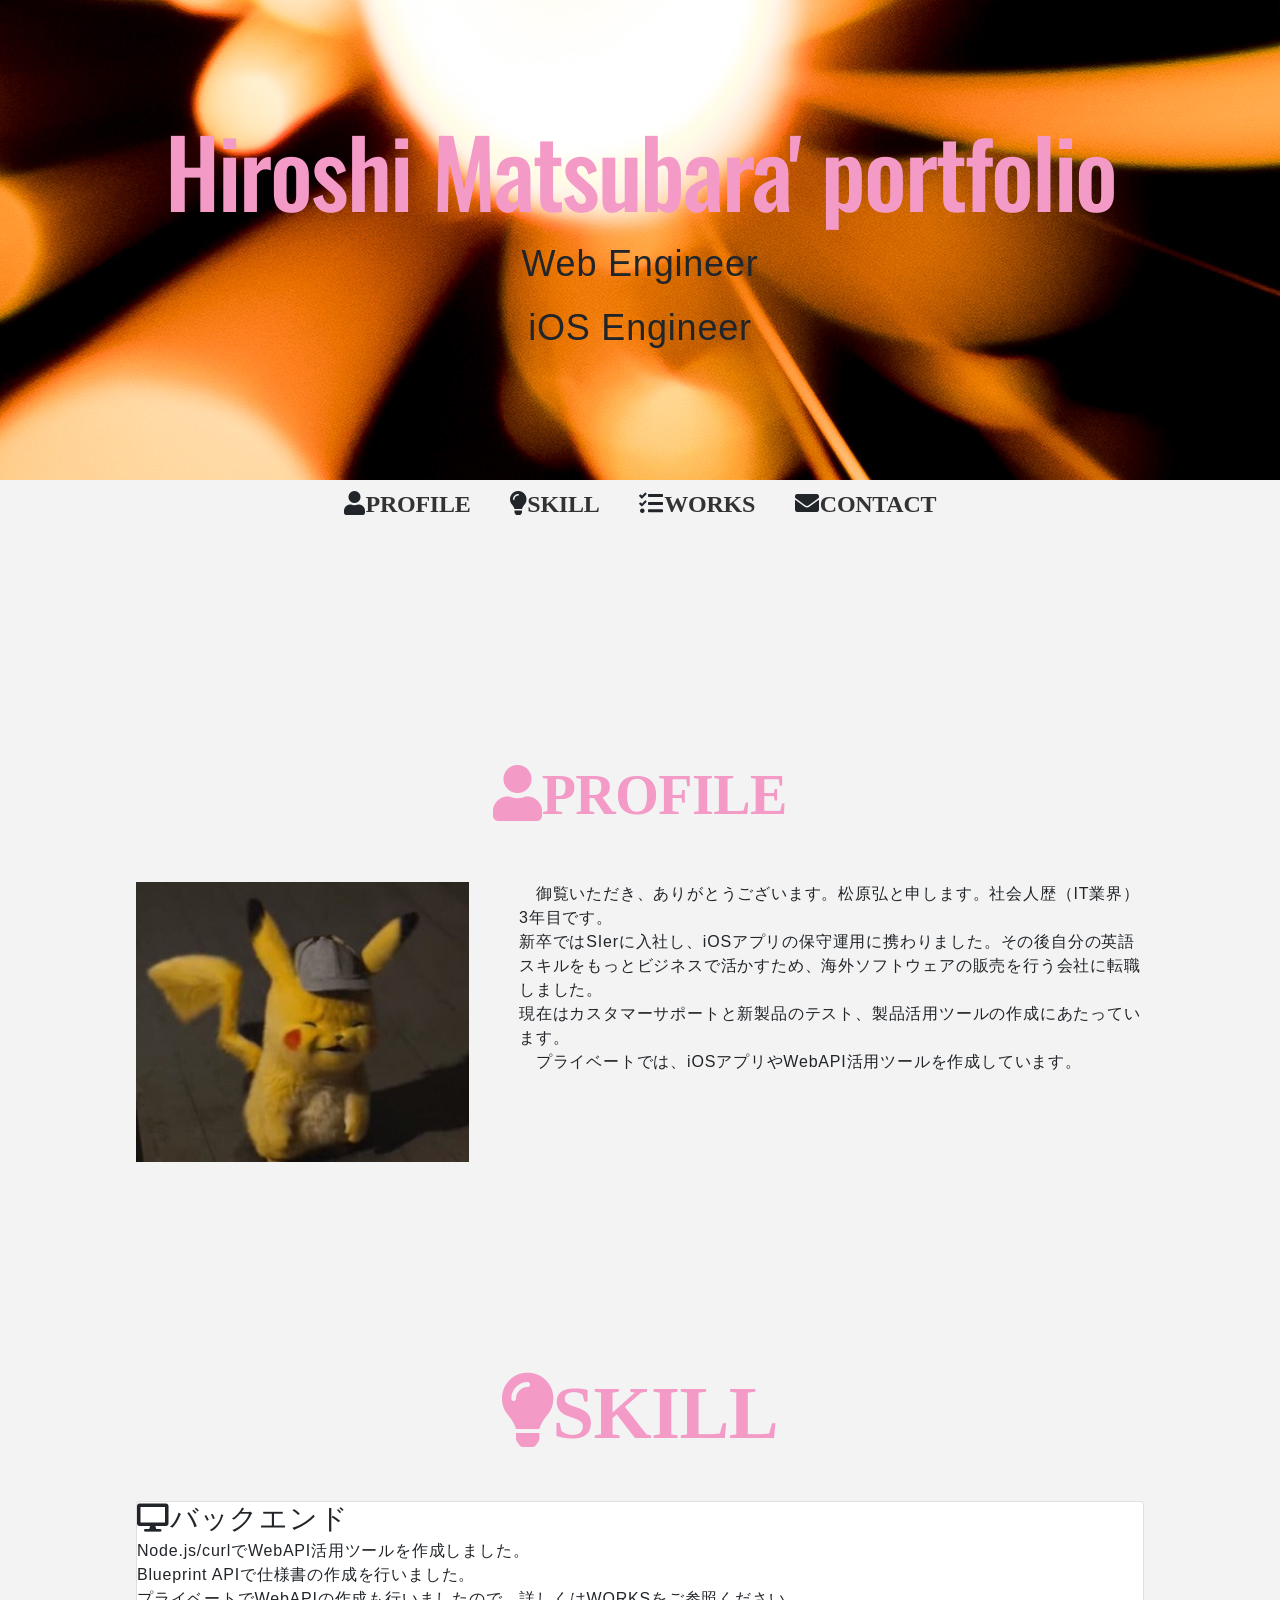
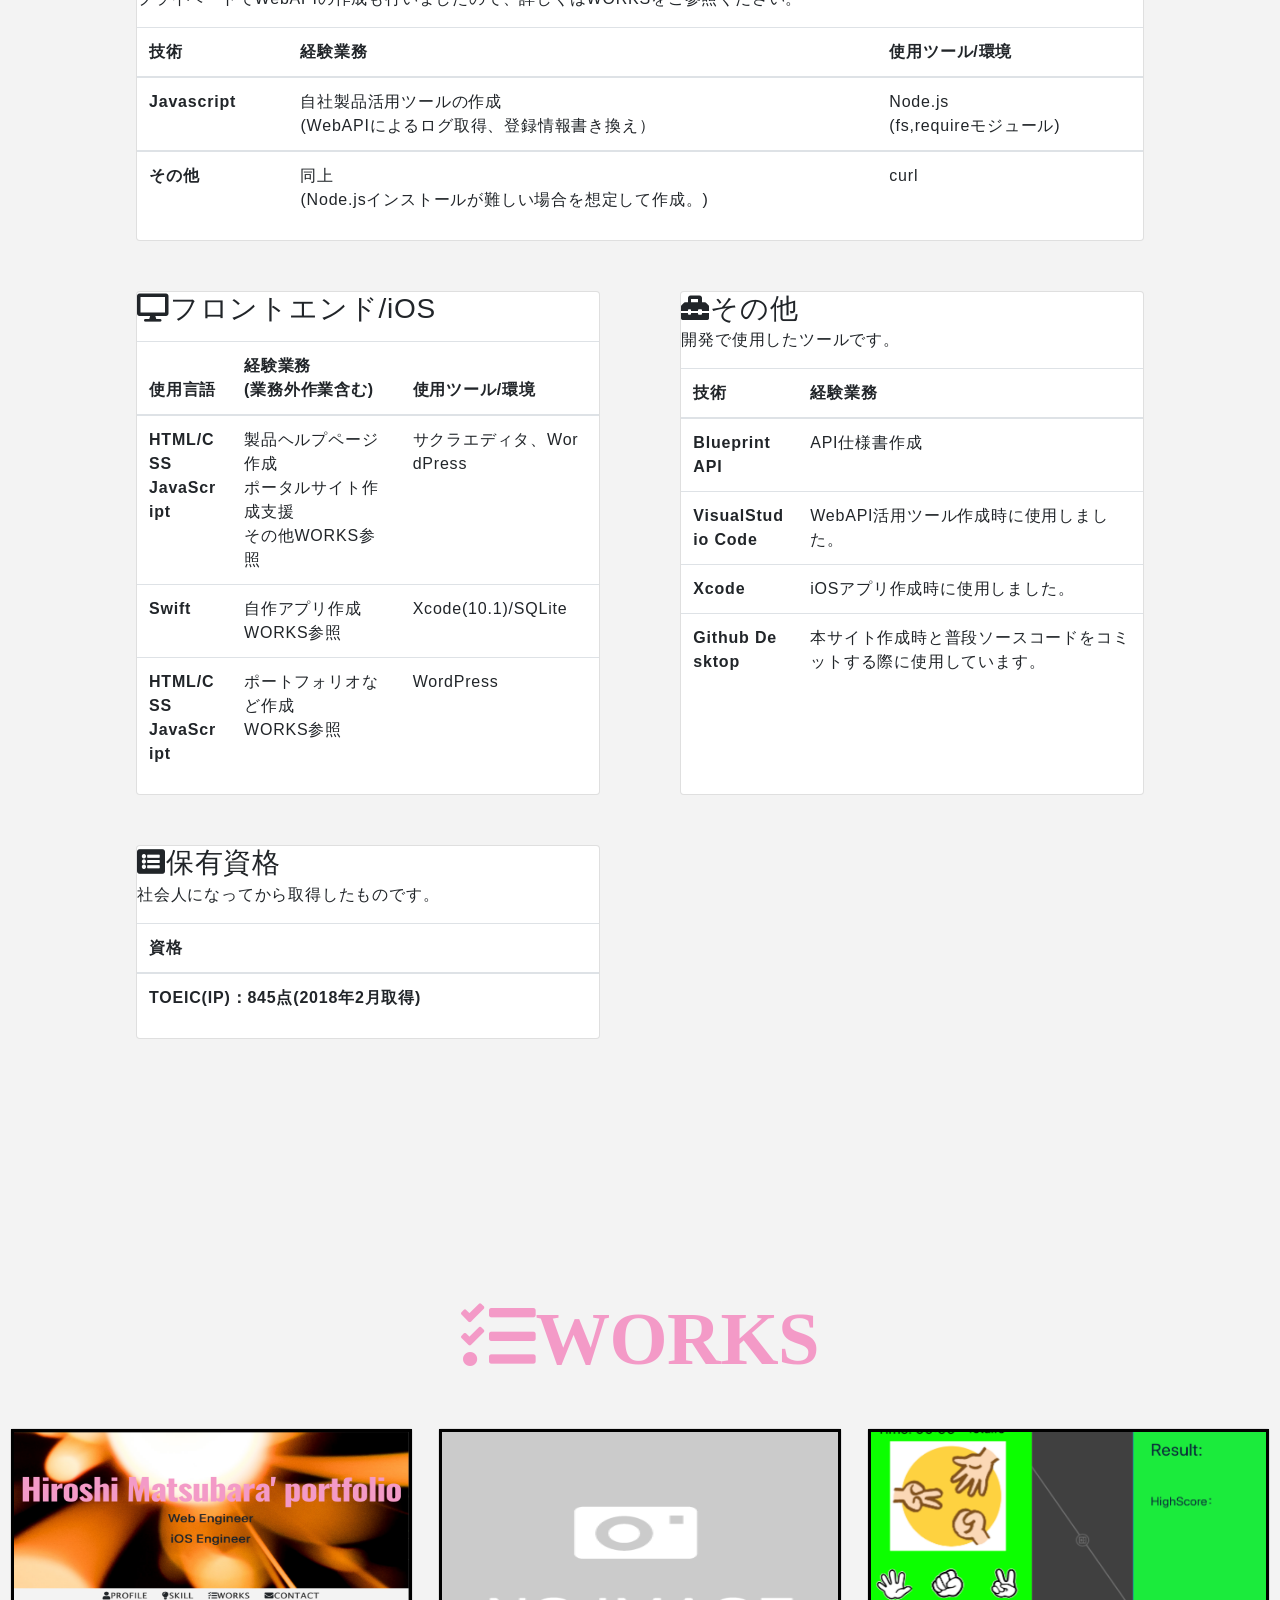
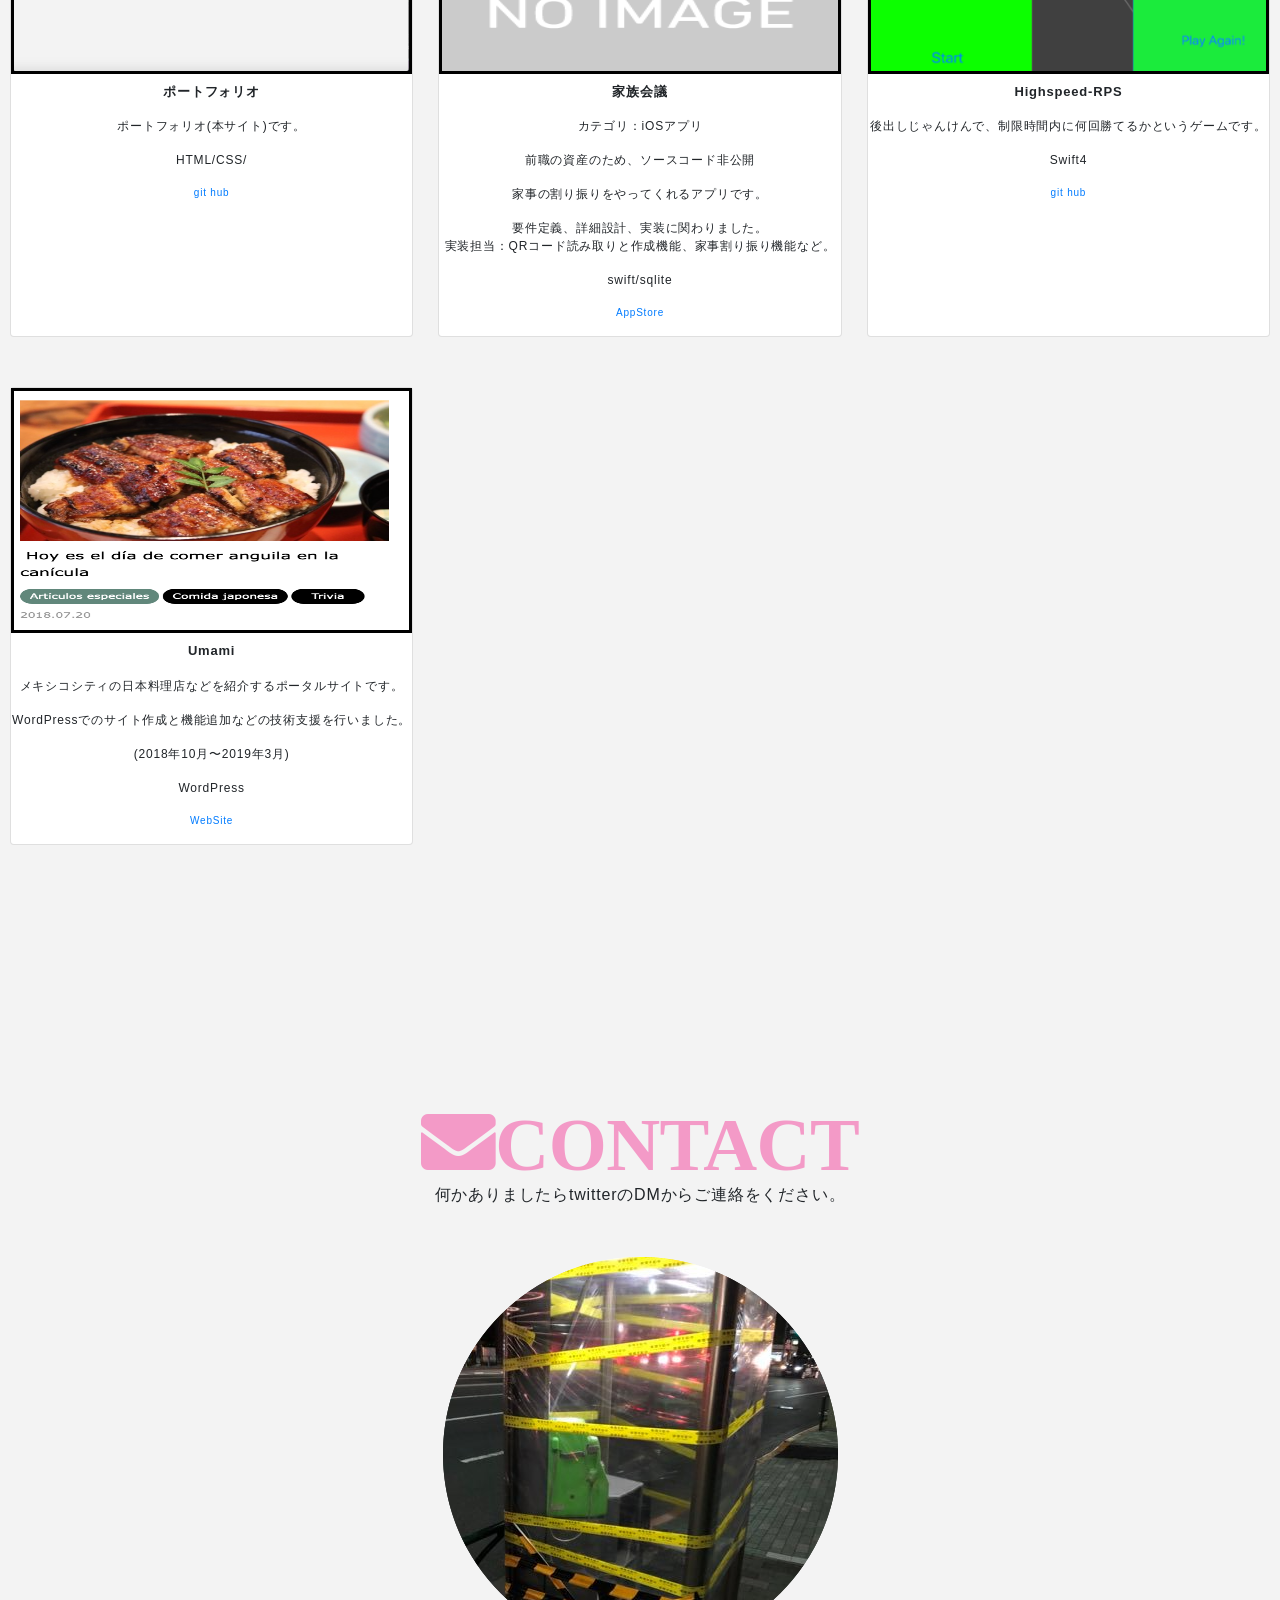
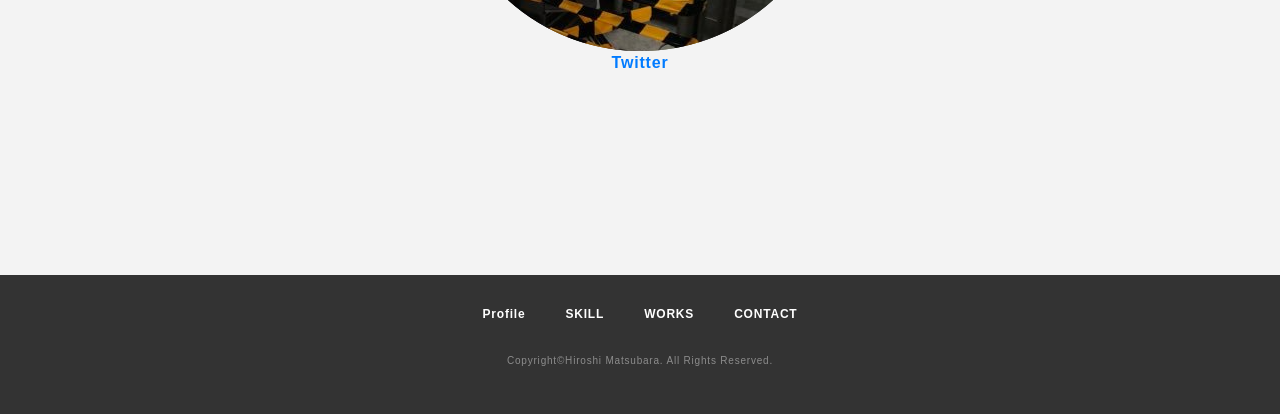
==== commit c5fe11b2: "skill修正 中項目の内容を統一" ====
--- a/index.html
+++ b/index.html
@@ -103,21 +103,31 @@
 
             <div class="card">
               <div class="skill-desc">
-                <h3 class="skill-desc-title"><i class="fas fa-desktop"></i>iOS</h3>
+                <h3 class="skill-desc-title"><i class="fas fa-desktop"></i>フロントエンド/iOS</h3>
                 <p></p>
                 <table class="table table-borderless">
                   <thead>
                     <tr>
                       <th scope="col">使用言語</th>
-                      <th scope="col">アウトプット</th>
+                      <th scope="col">経験業務<br>(業務外作業含む)</th>
                       <th scope="col">使用ツール/環境</th>
                     </tr>
                   </thead>
                   <tbody>
-                    <tr>
-                      <th scope="row">Swift</th>
-                      <td>自作アプリ作成<br>WORKS参照</td>
-                      <td>Xcode(10.1)/SQLite</td>
+                      <tr>
+                          <th scope="row">HTML/CSS<br>JavaScript</th>
+                          <td>製品ヘルプページ作成<br>ポータルサイト作成支援<br>その他WORKS参照</td>
+                          <td>サクラエディタ、WordPress</td>
+                      </tr>
+                      <tr>
+                        <th scope="row">Swift</th>
+                        <td>自作アプリ作成<br>WORKS参照</td>
+                        <td>Xcode(10.1)/SQLite</td>
+                      </tr>
+                      <tr>
+                        <th scope="row">HTML/CSS<br>JavaScript</th>
+                        <td>ポートフォリオなど作成<br>WORKS参照</td>
+                        <td>WordPress</td>
                     </tr>
                   </tbody>
                 </table>
@@ -132,7 +142,7 @@
                   <thead>
                     <tr>
                       <th scope="col">技術</th>
-                      <th scope="col">使用業務</th>
+                      <th scope="col">経験業務</th>
                     </tr>
                   </thead>
                   <tbody>
@@ -255,7 +265,7 @@
           </div>
           <div class="contact-wrapper">
             <div class="contact-list" style="text-align: center;">
-                <a href="https://twitter.com/Matzz_0324" target="_blank"><img src="img/contact/icon_contact.JPG" alt="" class="contact-img"  style="margin: 0 auto;"><span class="contact-list-desc">Twitter</span></a>
+                <a href="https://twitter.com/Matzz_0324" target="_blank"><img src="img/contact/icon_contact.png" alt="" class="contact-img"  style="margin: 0 auto;"><span class="contact-list-desc">Twitter</span></a>
  
             </div>
           </div>
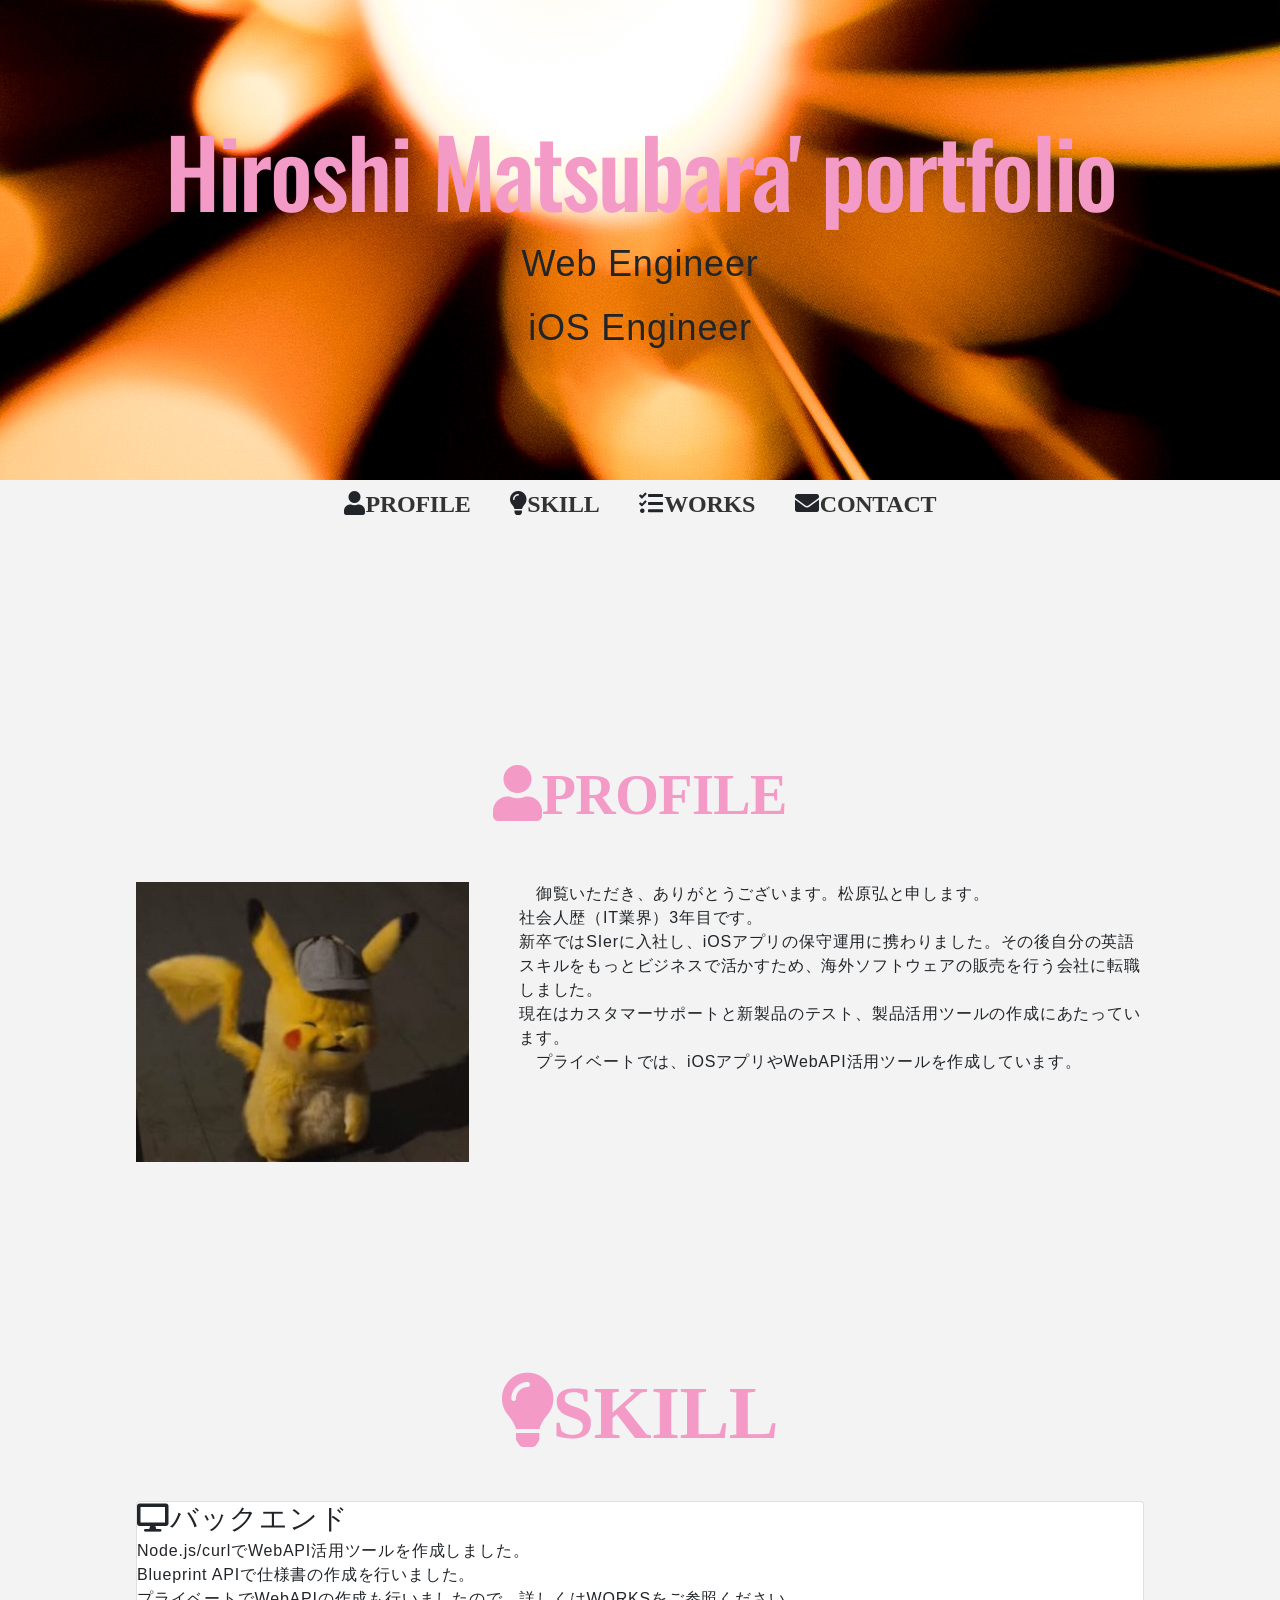
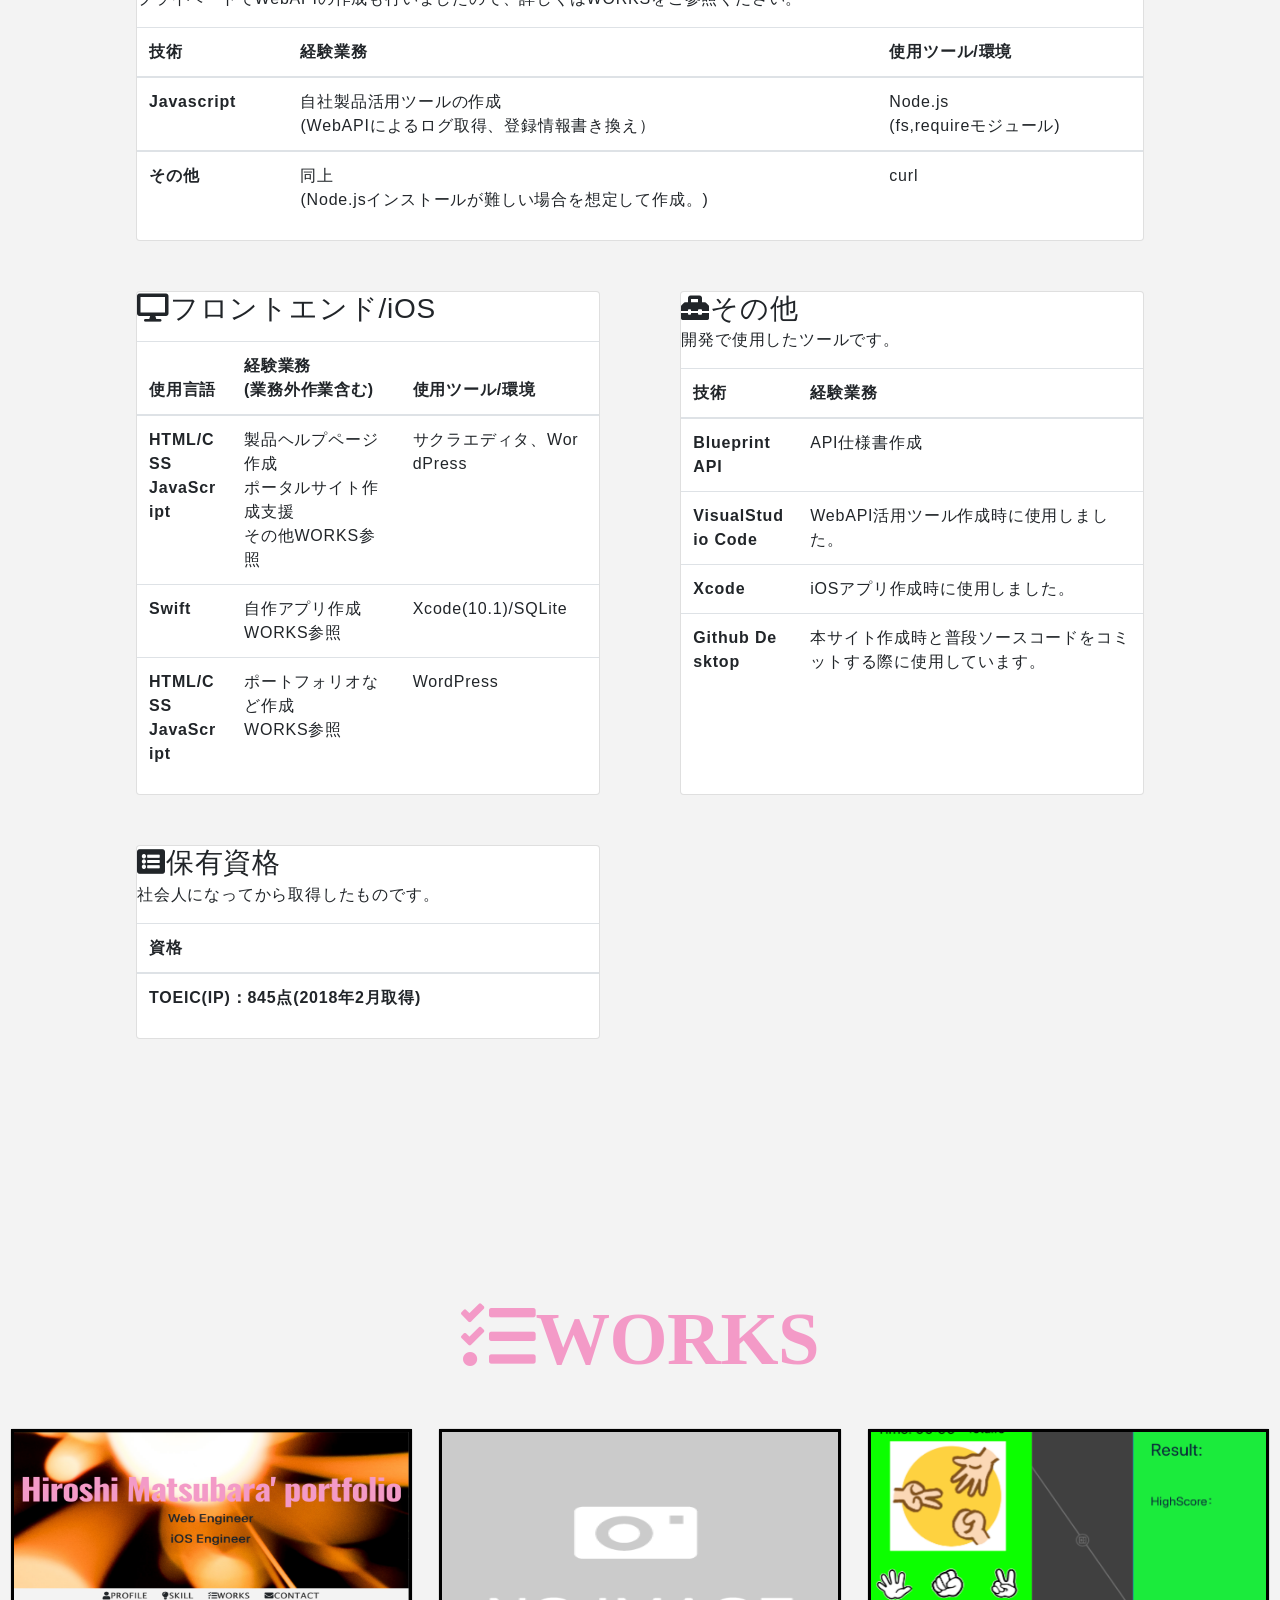
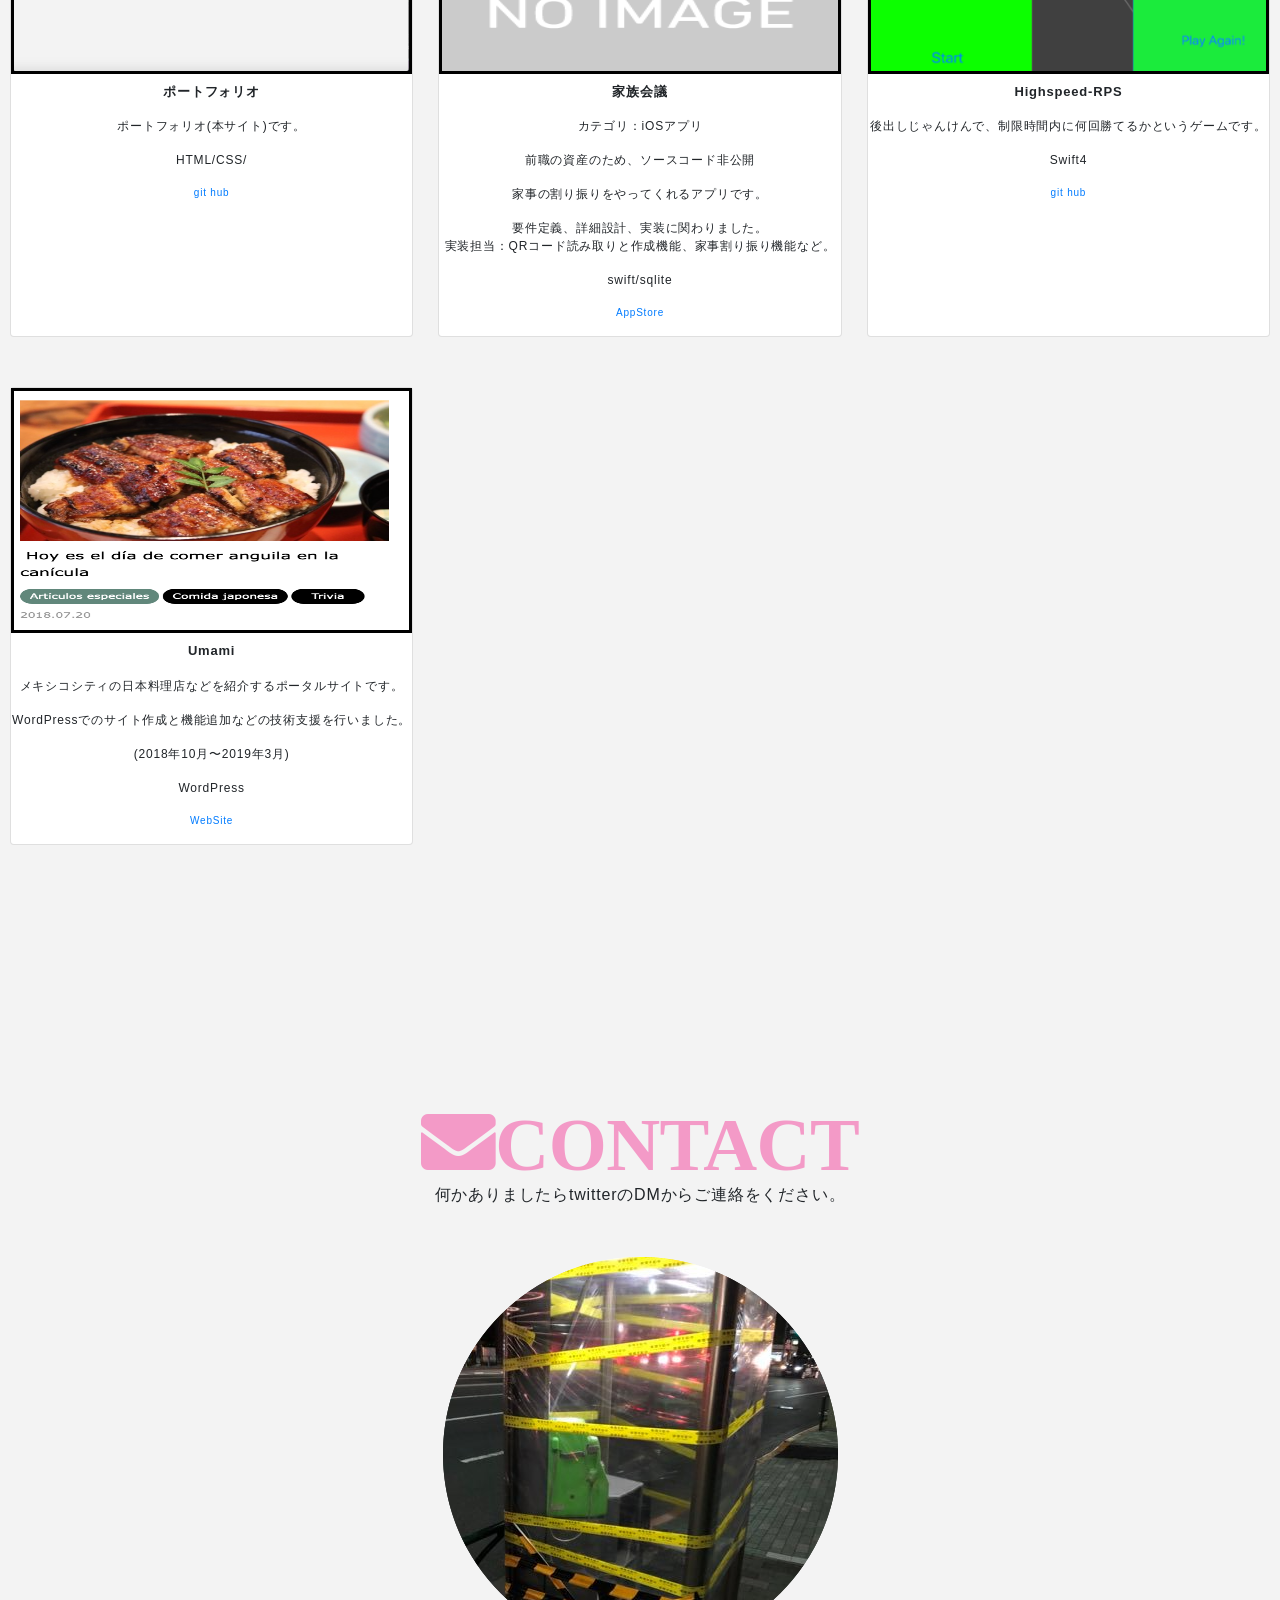
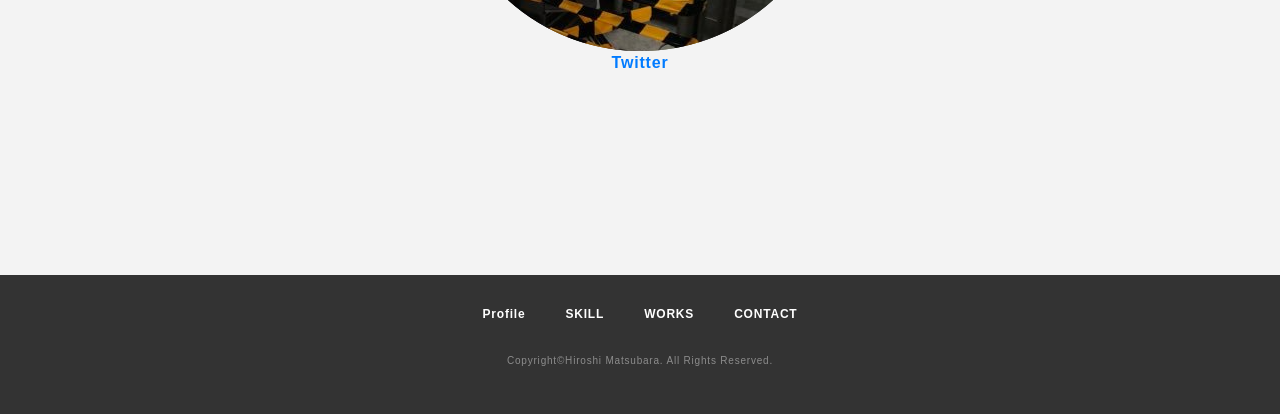
==== commit bbac4cf2: "index changed プロフィール欄、改行位置を訂正" ====
--- a/index.html
+++ b/index.html
@@ -51,7 +51,7 @@
             </div>
             <div class="two-column-desc">
               <p class="text">
-                　御覧いただき、ありがとうございます。松原弘と申します。社会人歴（IT業界）3年目です。<br>
+                　御覧いただき、ありがとうございます。松原弘と申します。<br>社会人歴（IT業界）3年目です。<br>
                   新卒ではSIerに入社し、iOSアプリの保守運用に携わりました。その後自分の英語スキルをもっとビジネスで活かすため、海外ソフトウェアの販売を行う会社に転職しました。<br>現在はカスタマーサポートと新製品のテスト、製品活用ツールの作成にあたっています。<br>
                 　プライベートでは、iOSアプリやWebAPI活用ツールを作成しています。<br>
               </p>
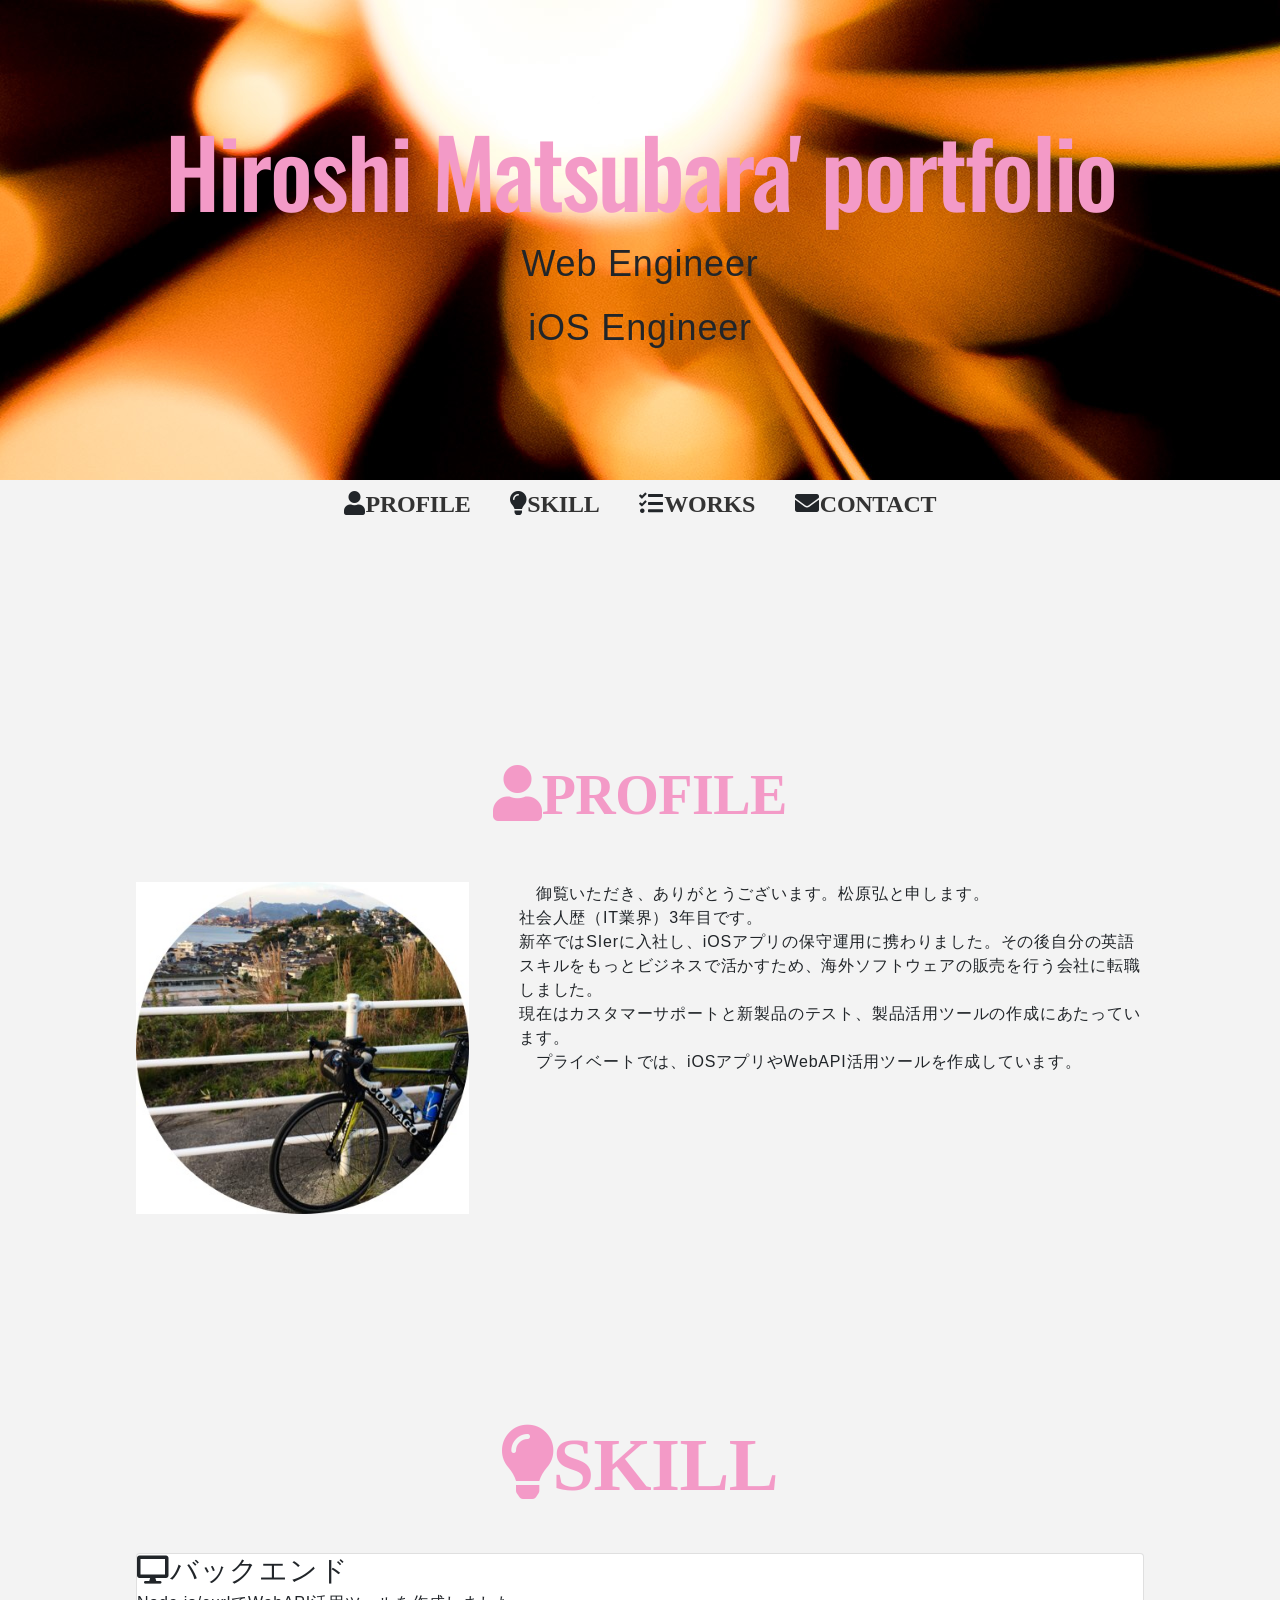
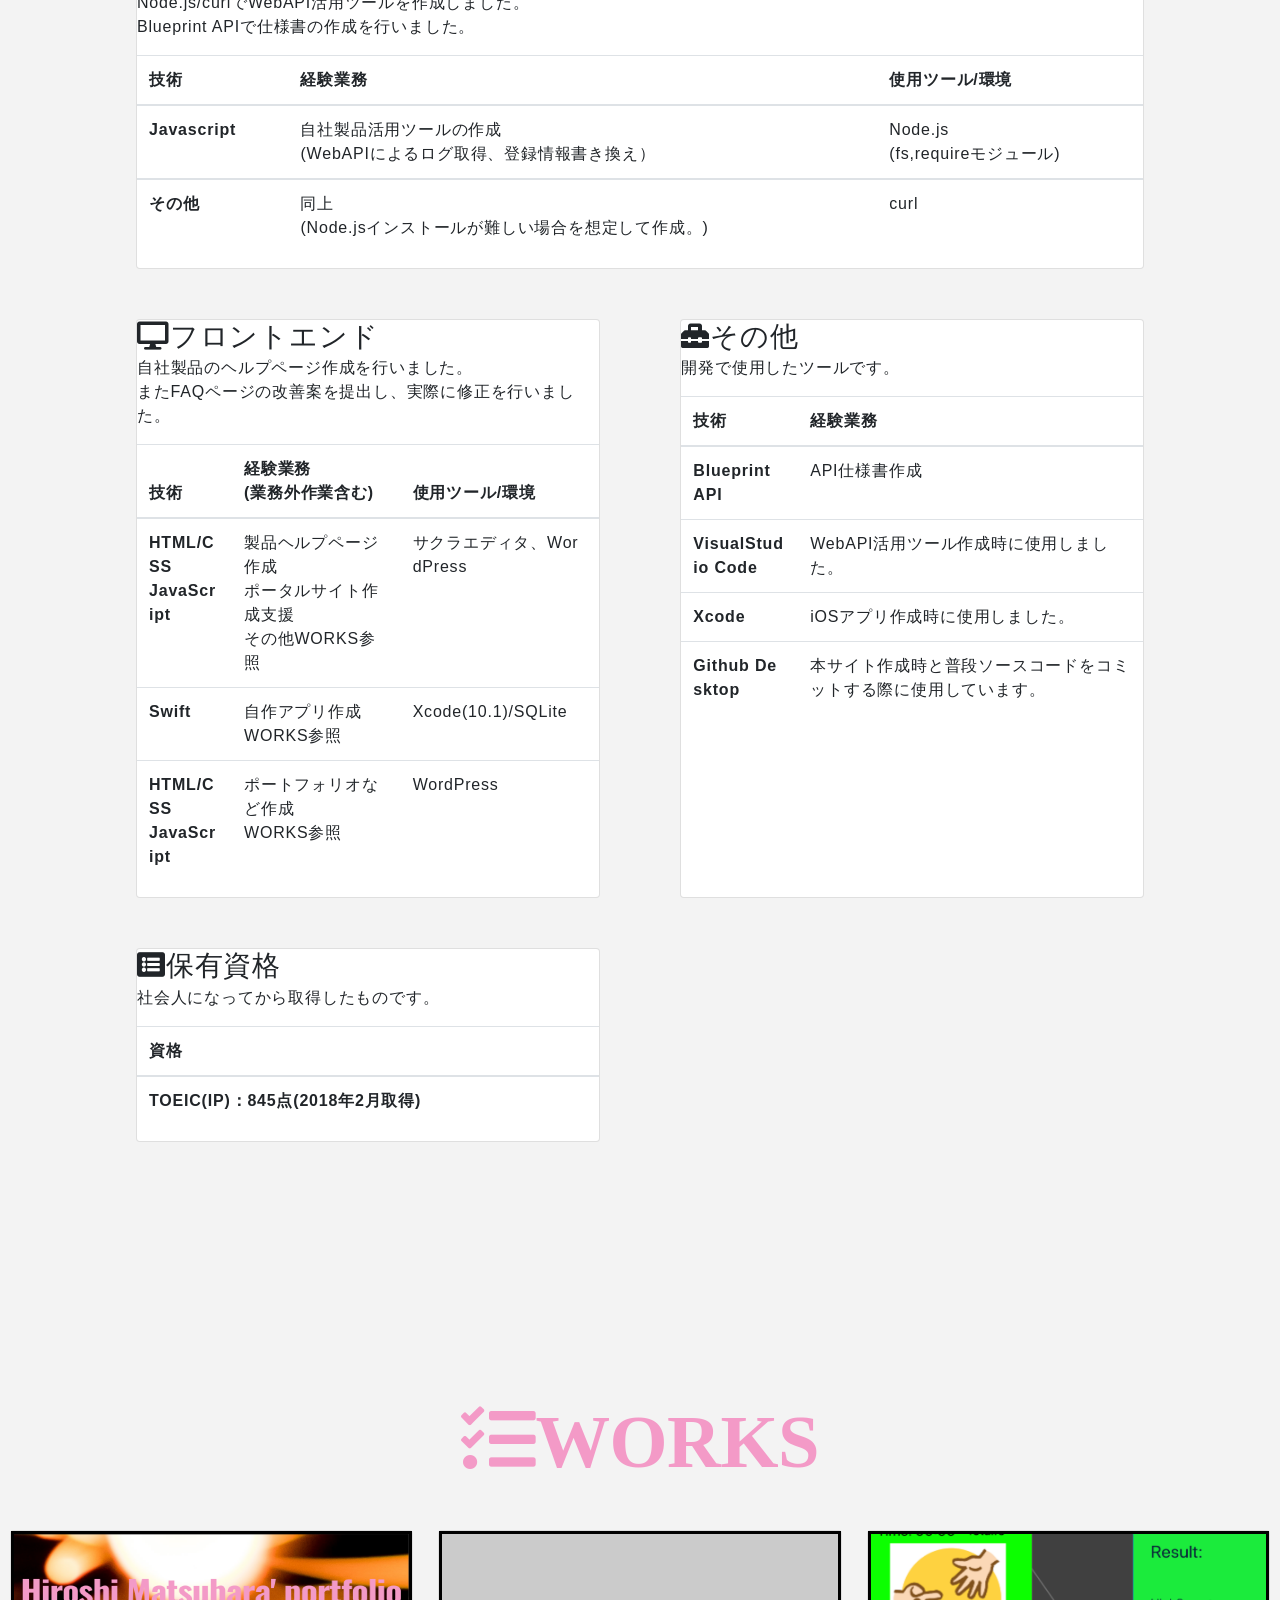
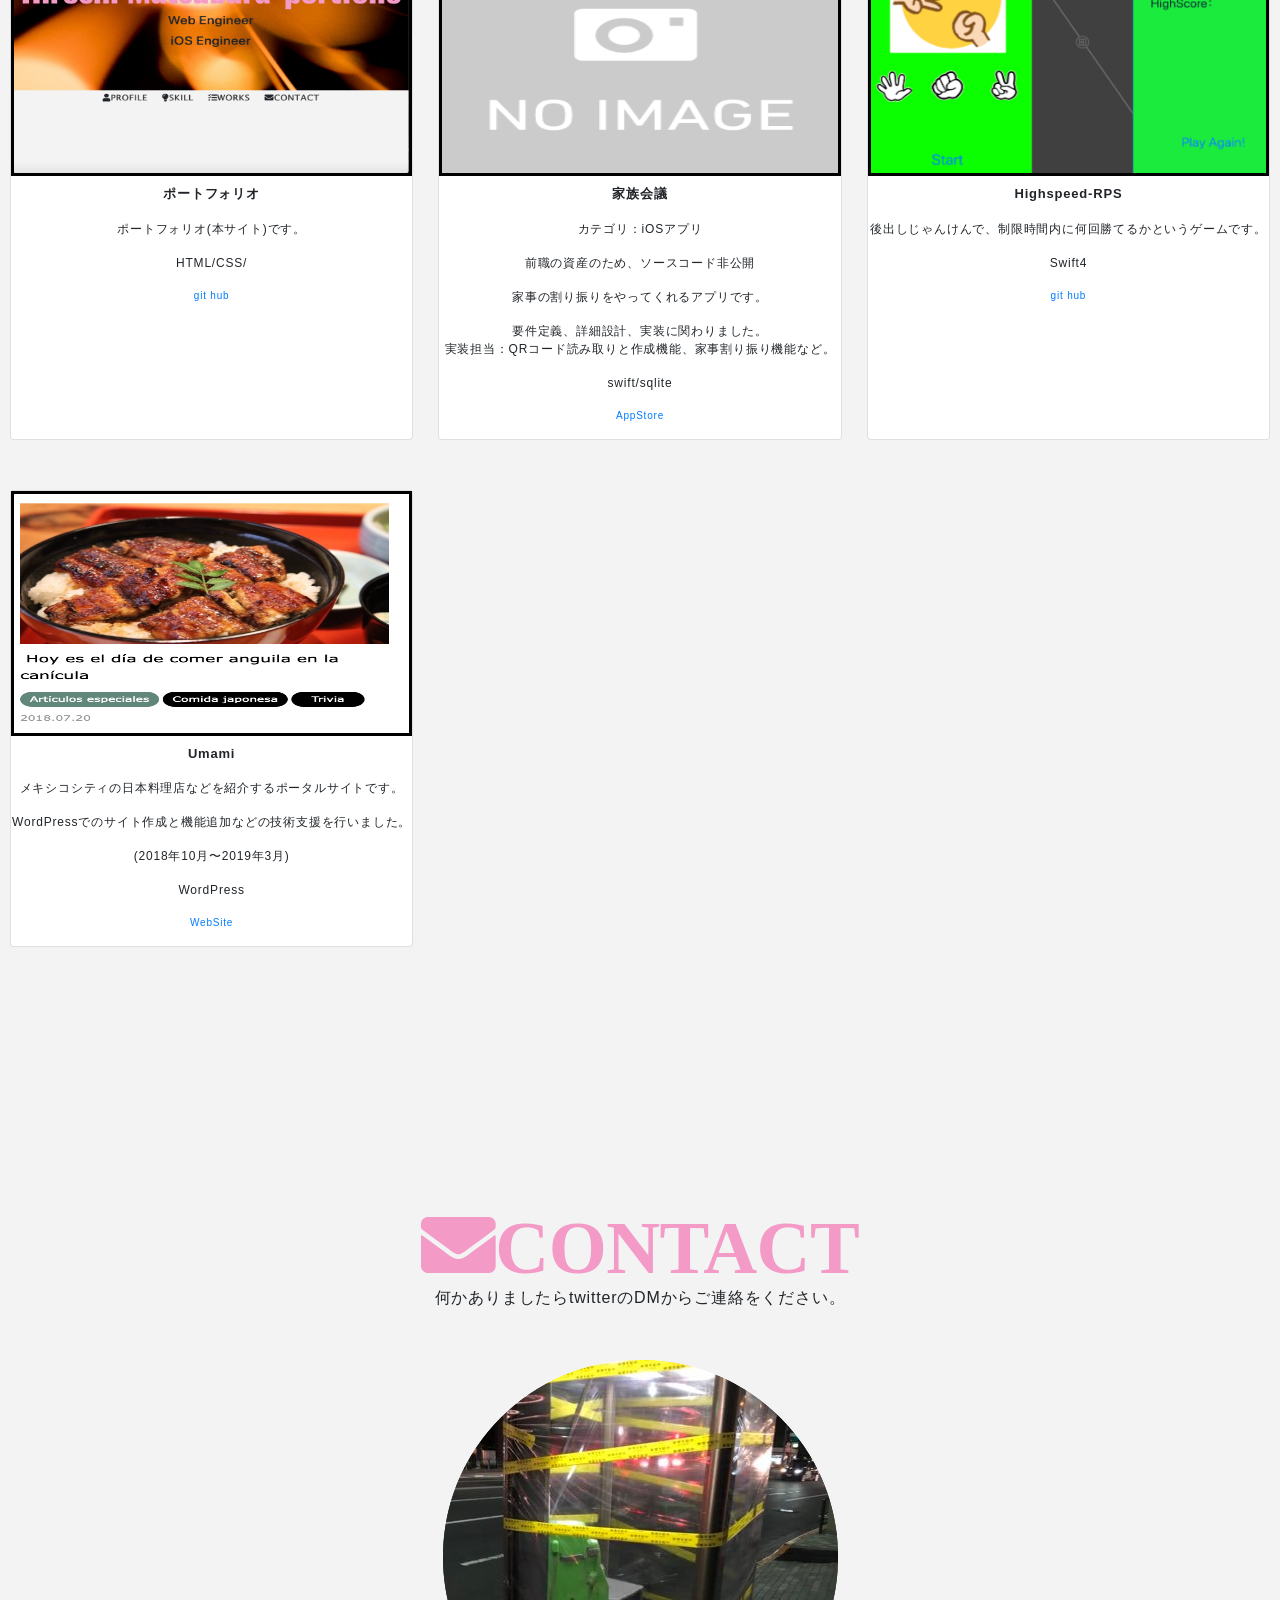
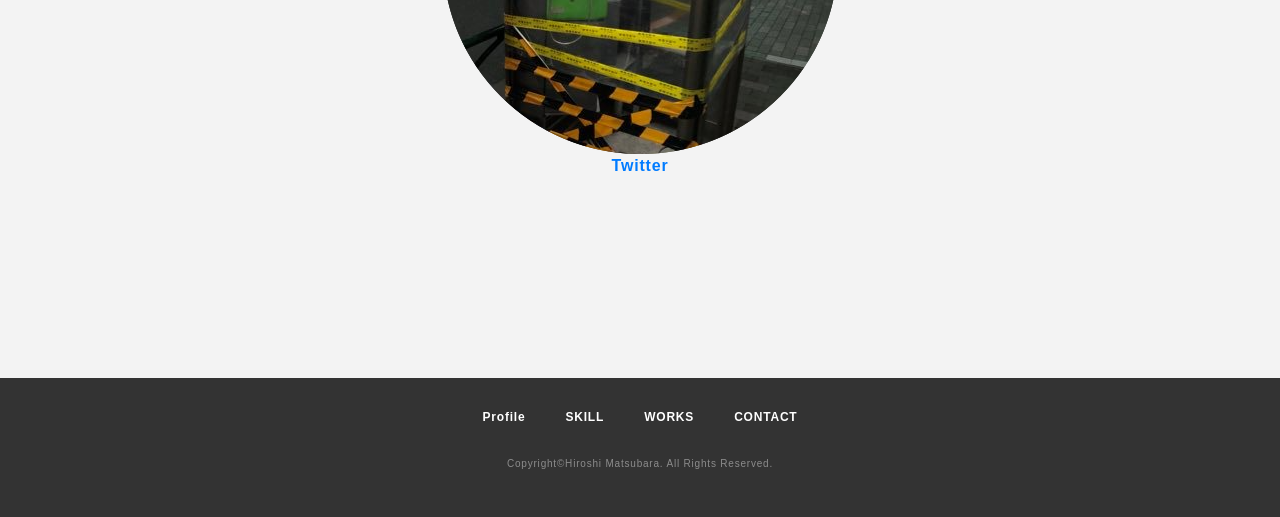
==== commit 06606445: "トップページ変更" ====
--- a/index.html
+++ b/index.html
@@ -7,7 +7,6 @@
   <meta property='og:title' content='Mat-zz ポートフォリオ'>
   <meta property='og:url' content='https://mat-zz.github.io/matz-intro/'>
   <meta property='og:description' content='Mat-zzのポートフォリオです。'>
-  <meta property="og:image" content="img/ogp.png">
   <meta name="description" content="Mat-zzのポートフォリオです。" />
   <title>Mat-zz portfolio</title>
   <link href="https://fonts.googleapis.com/css?family=Yesteryear" rel="stylesheet">
@@ -47,7 +46,7 @@
           </div>
           <div class="two-column-wrapper">
             <div class="two-column-image profile">
-              <img src="img/profile/img_profile.JPG" alt="">
+              <img src="img/profile/img_profile.PNG" alt="">
             </div>
             <div class="two-column-desc">
               <p class="text">
@@ -73,7 +72,6 @@
                 <h3 class="skill-desc-title"><i class="fas fa-desktop"></i>バックエンド</h3>
                 <p>Node.js/curlでWebAPI活用ツールを作成しました。<br>
                   Blueprint APIで仕様書の作成を行いました。<br>
-                  プライベートでWebAPIの作成も行いましたので、詳しくはWORKSをご参照ください。
                 </p>
                 <table class="table table-borderless">
                   <thead>
@@ -103,12 +101,12 @@
 
             <div class="card">
               <div class="skill-desc">
-                <h3 class="skill-desc-title"><i class="fas fa-desktop"></i>フロントエンド/iOS</h3>
-                <p></p>
+                <h3 class="skill-desc-title"><i class="fas fa-desktop"></i>フロントエンド</h3>
+                <p>自社製品のヘルプページ作成を行いました。<br>またFAQページの改善案を提出し、実際に修正を行いました。</p>
                 <table class="table table-borderless">
                   <thead>
                     <tr>
-                      <th scope="col">使用言語</th>
+                      <th scope="col">技術</th>
                       <th scope="col">経験業務<br>(業務外作業含む)</th>
                       <th scope="col">使用ツール/環境</th>
                     </tr>
--- a/css/style.css
+++ b/css/style.css
@@ -405,9 +405,7 @@
   -ms-flex-pack: justify;
   justify-content: space-between;
   align-self: flex-end;
-  ;
-}
-
+}
 #contact .contact-list li {
   text-align: center;
 }
@@ -417,8 +415,9 @@
 }
 
 #contact .contact-list li img {
-  width: 30px;
-  margin: 0 auto 5px;
+  width: 40%;
+  max-width: 40%
+  height: auto
 }
 
 #contact .contact-list-desc {
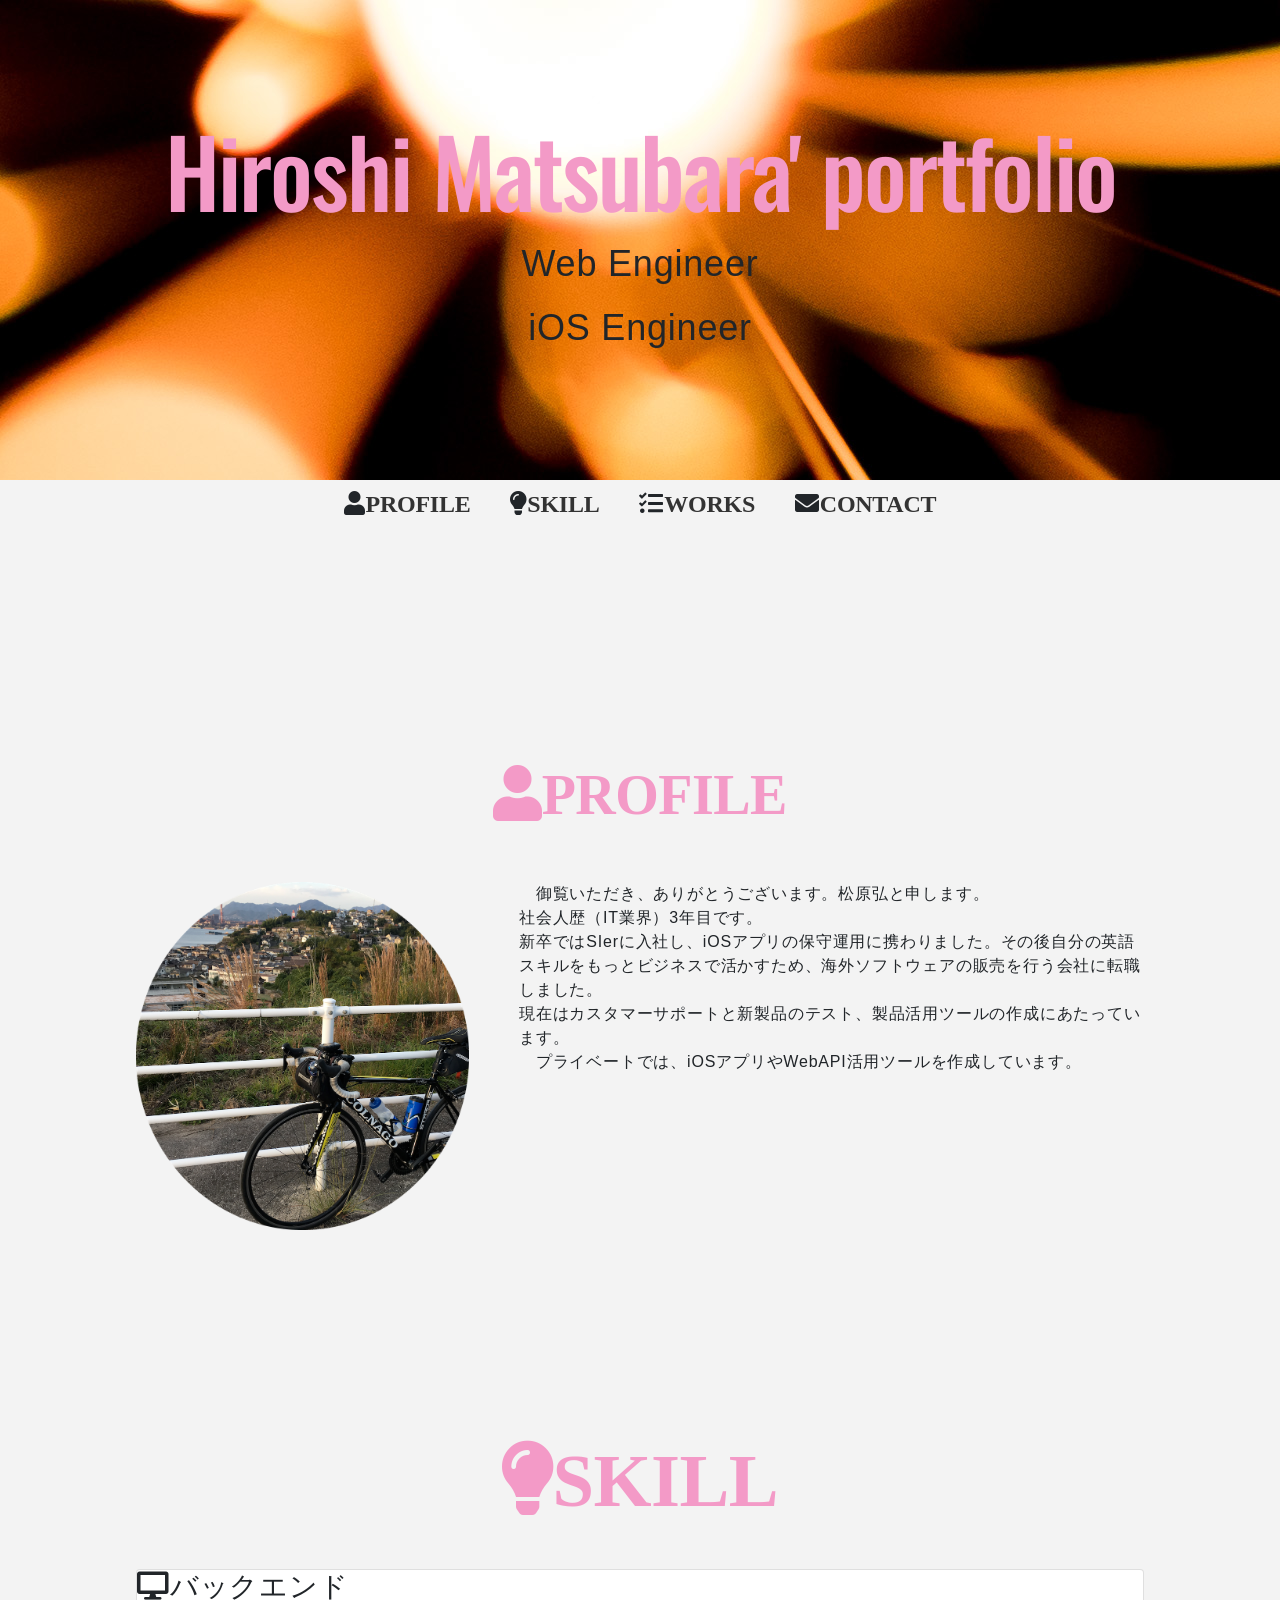
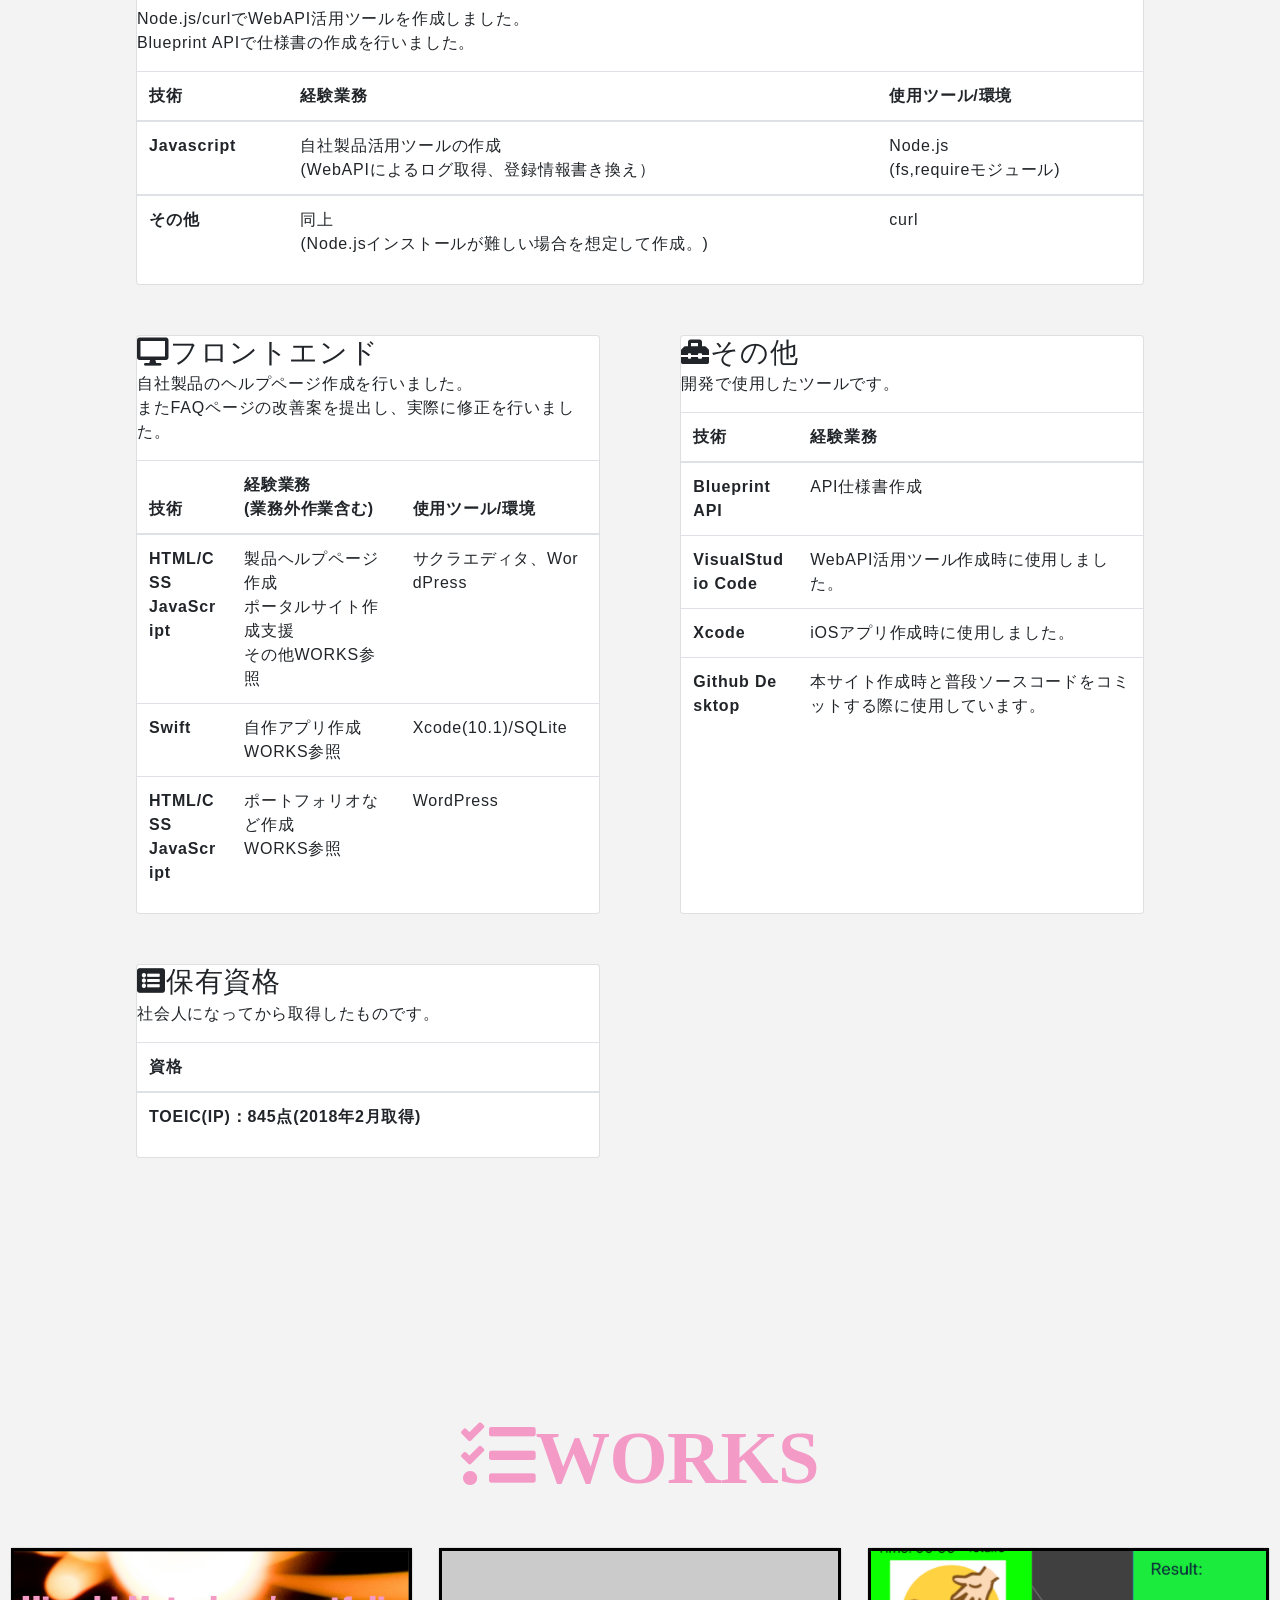
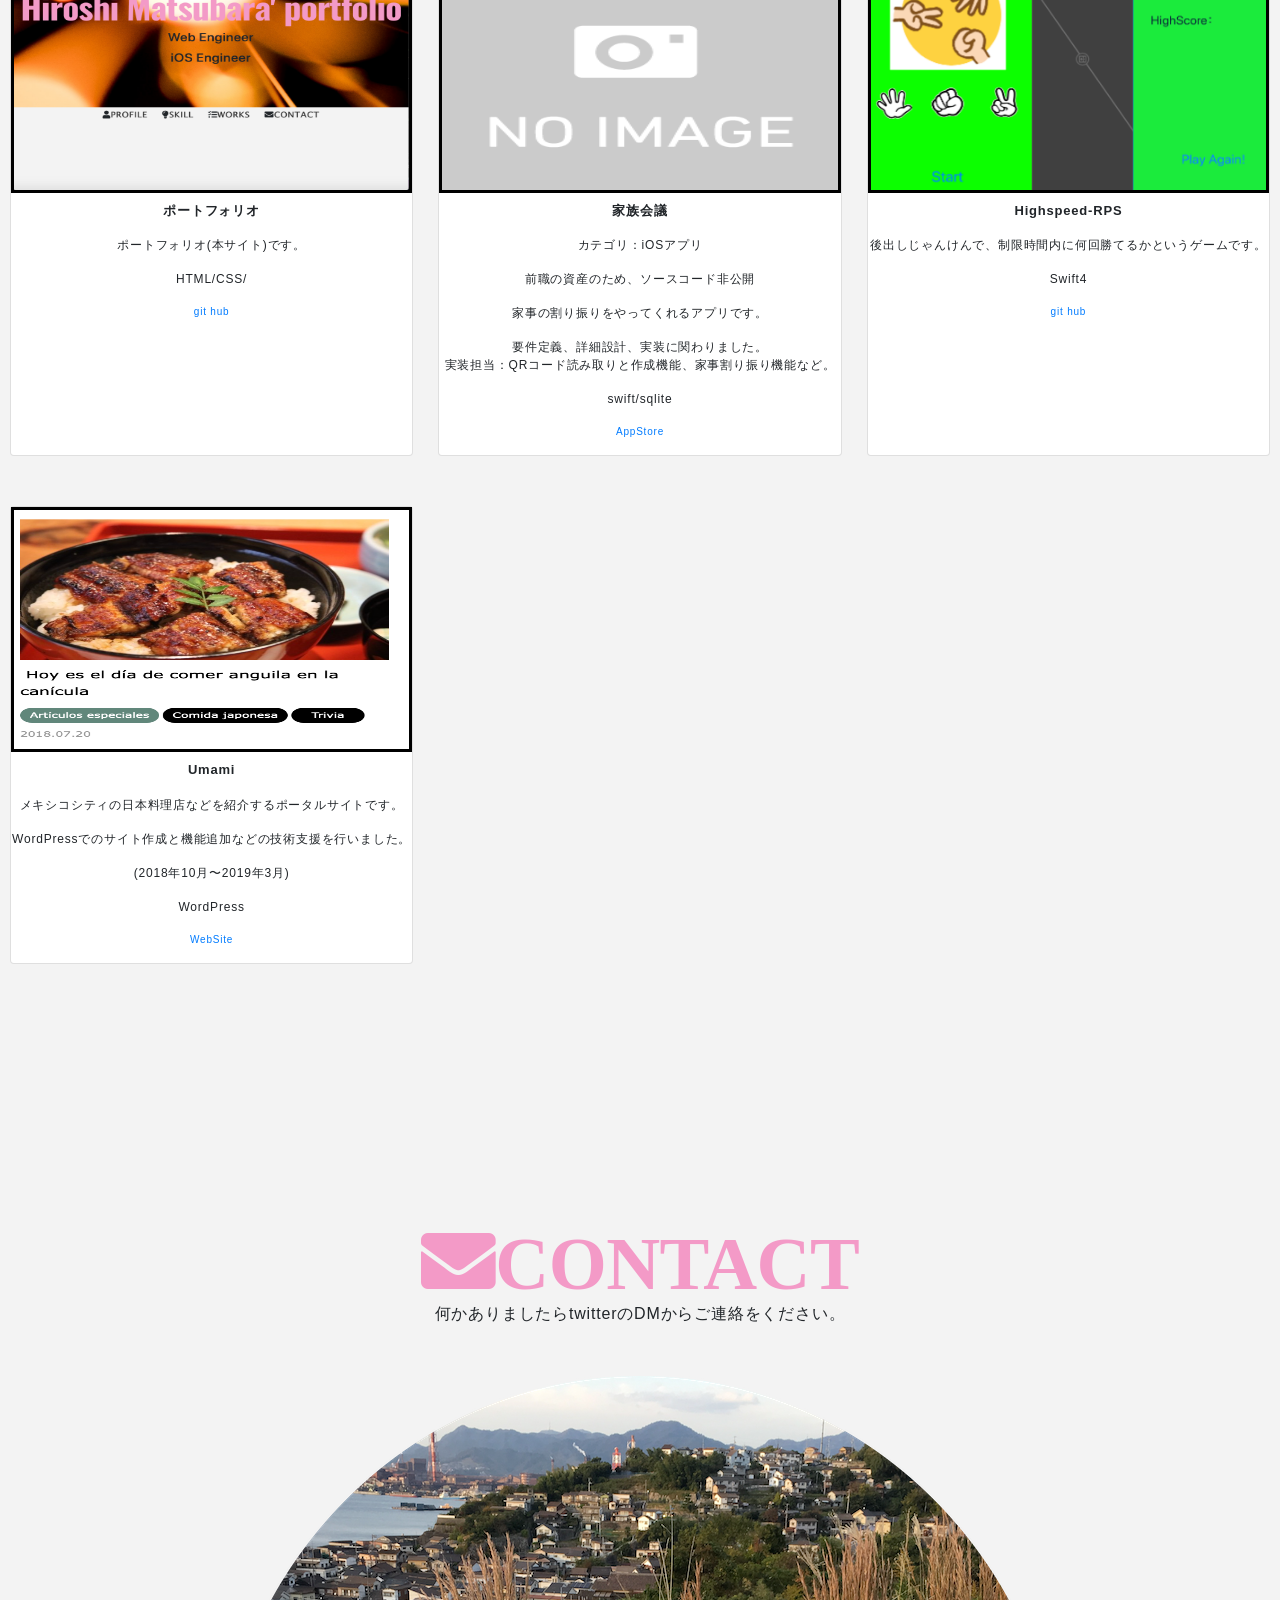
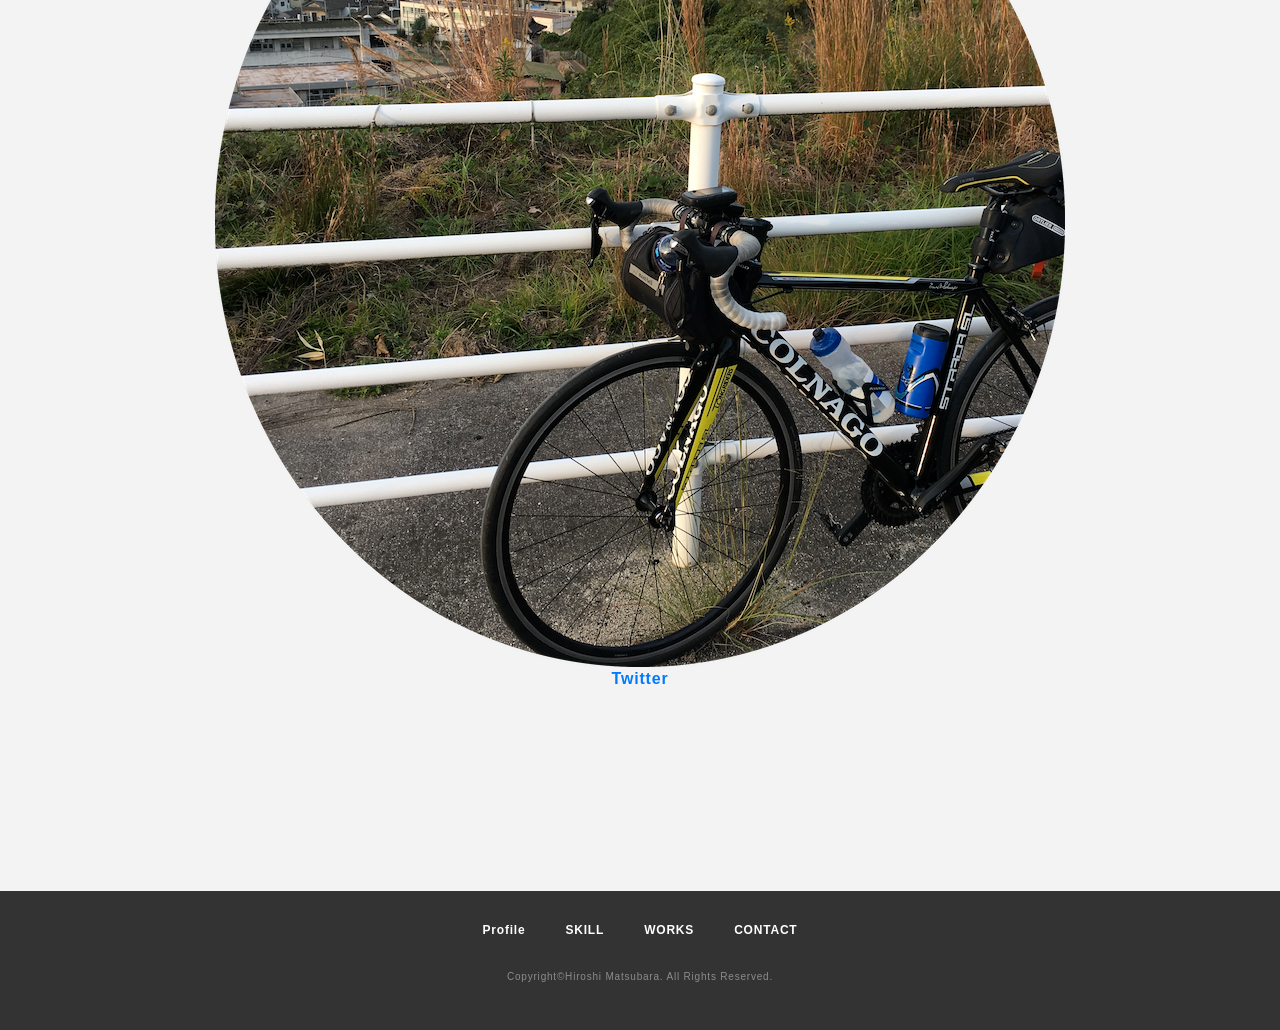
==== commit e7643e0e: "Add files via upload" ====
--- a/index.html
+++ b/index.html
@@ -263,7 +263,7 @@
           </div>
           <div class="contact-wrapper">
             <div class="contact-list" style="text-align: center;">
-                <a href="https://twitter.com/Matzz_0324" target="_blank"><img src="img/contact/icon_contact.png" alt="" class="contact-img"  style="margin: 0 auto;"><span class="contact-list-desc">Twitter</span></a>
+                <a href="https://twitter.com/Matzz_0324" target="_blank"><img src="img/contact/icon_contact.PNG" alt="" class="contact-img"  style="margin: 0 auto;"><span class="contact-list-desc">Twitter</span></a>
  
             </div>
           </div>
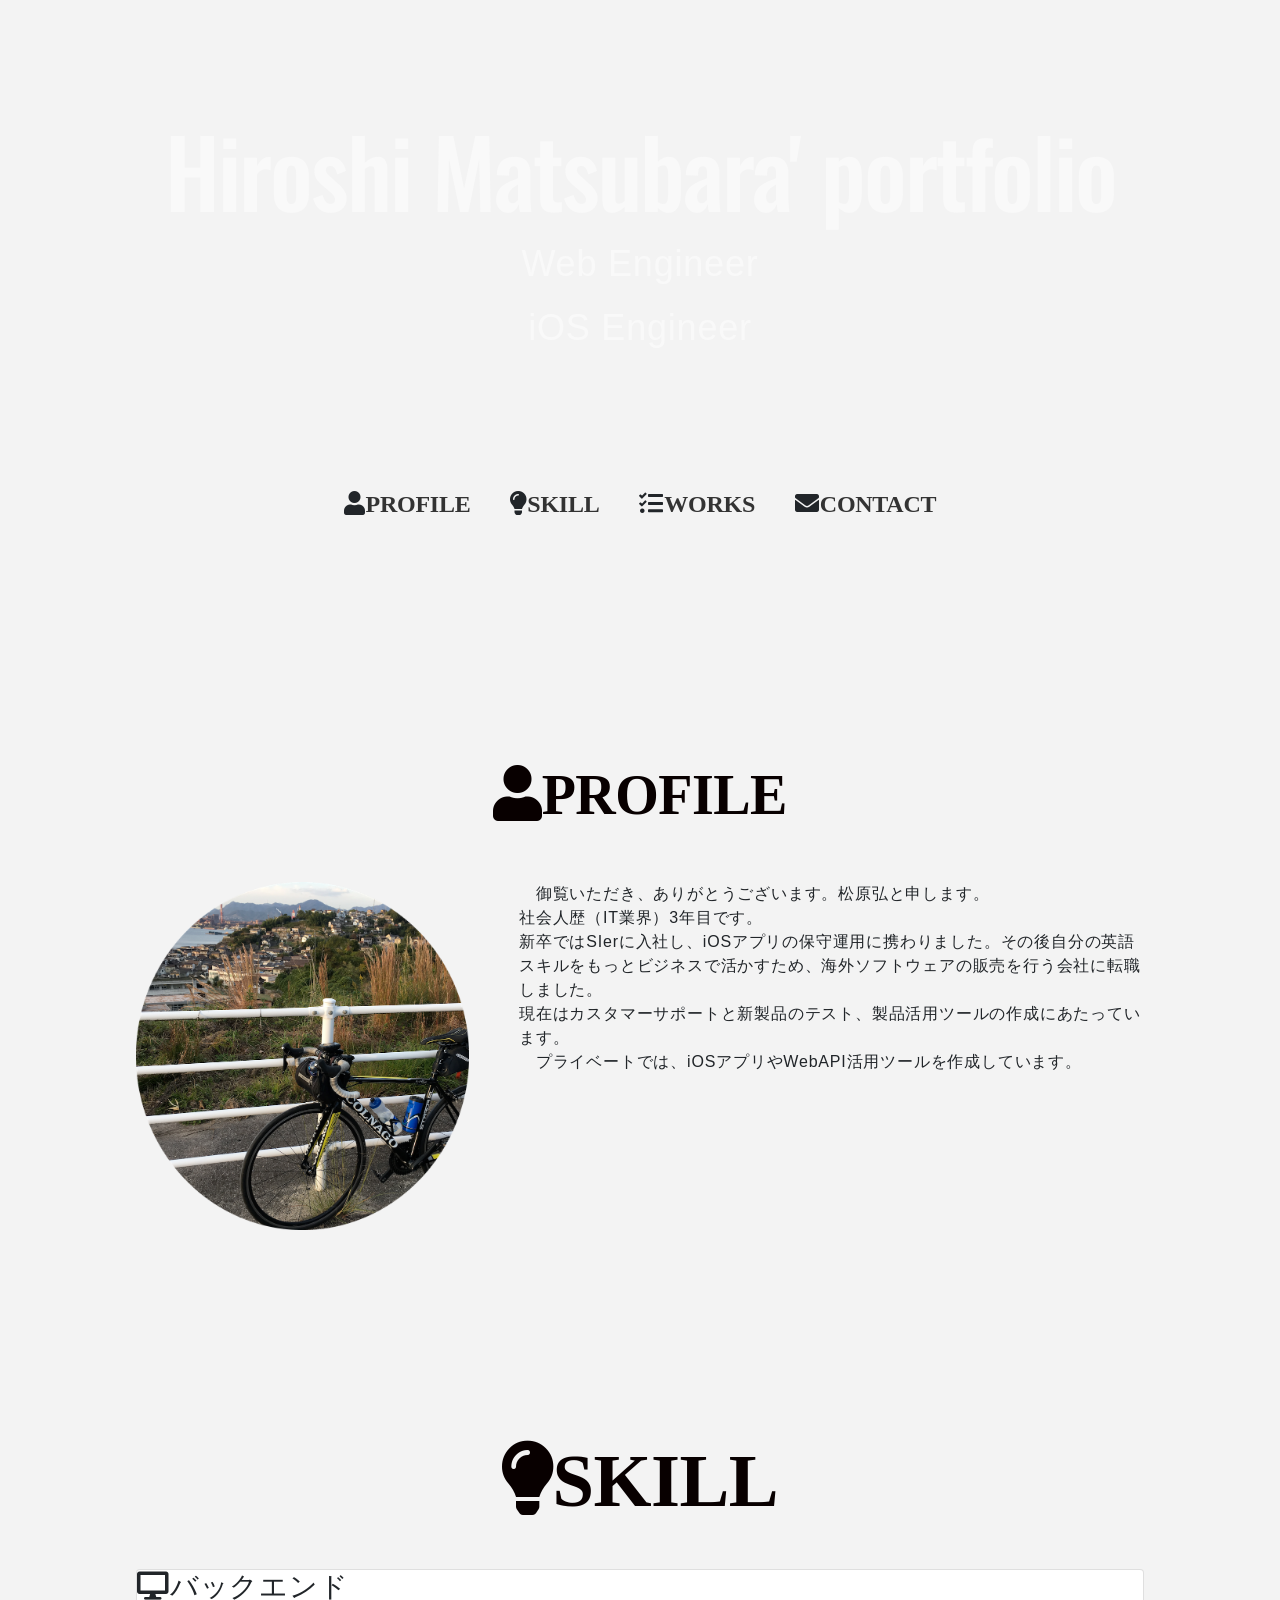
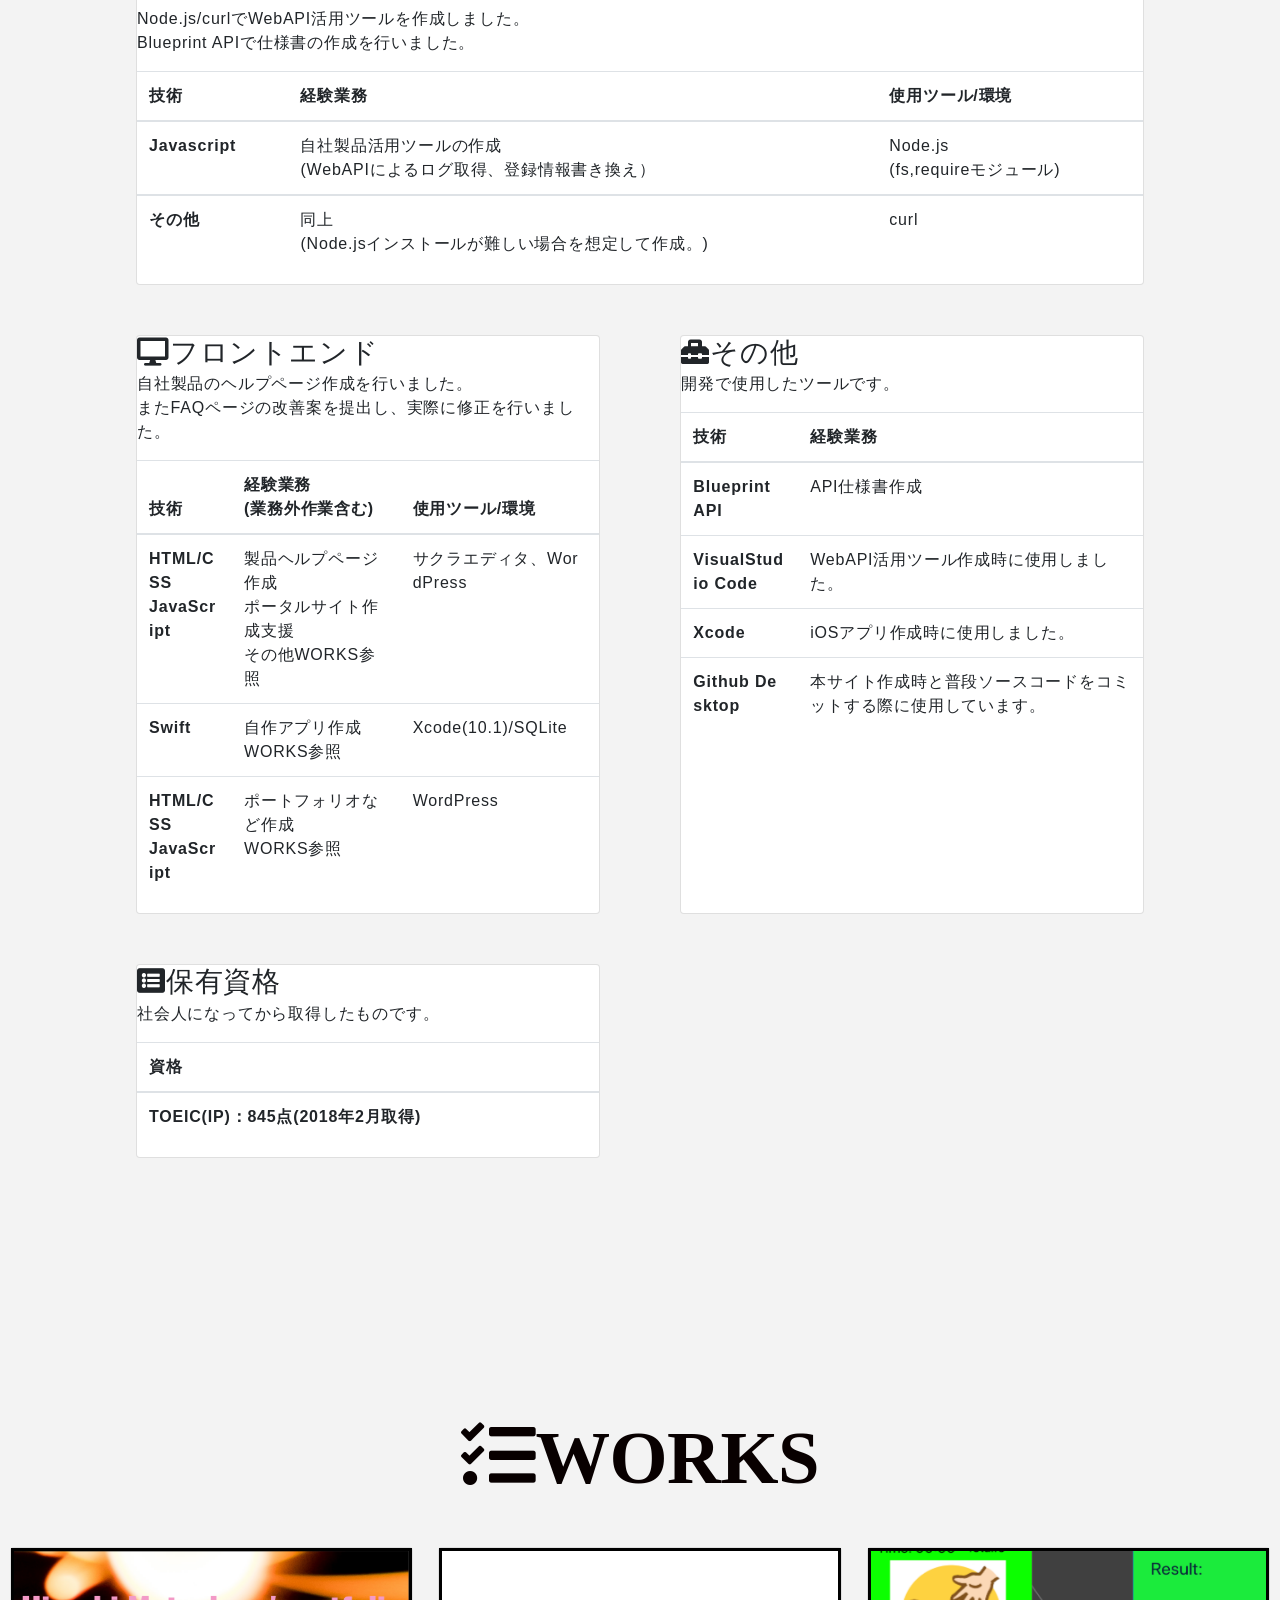
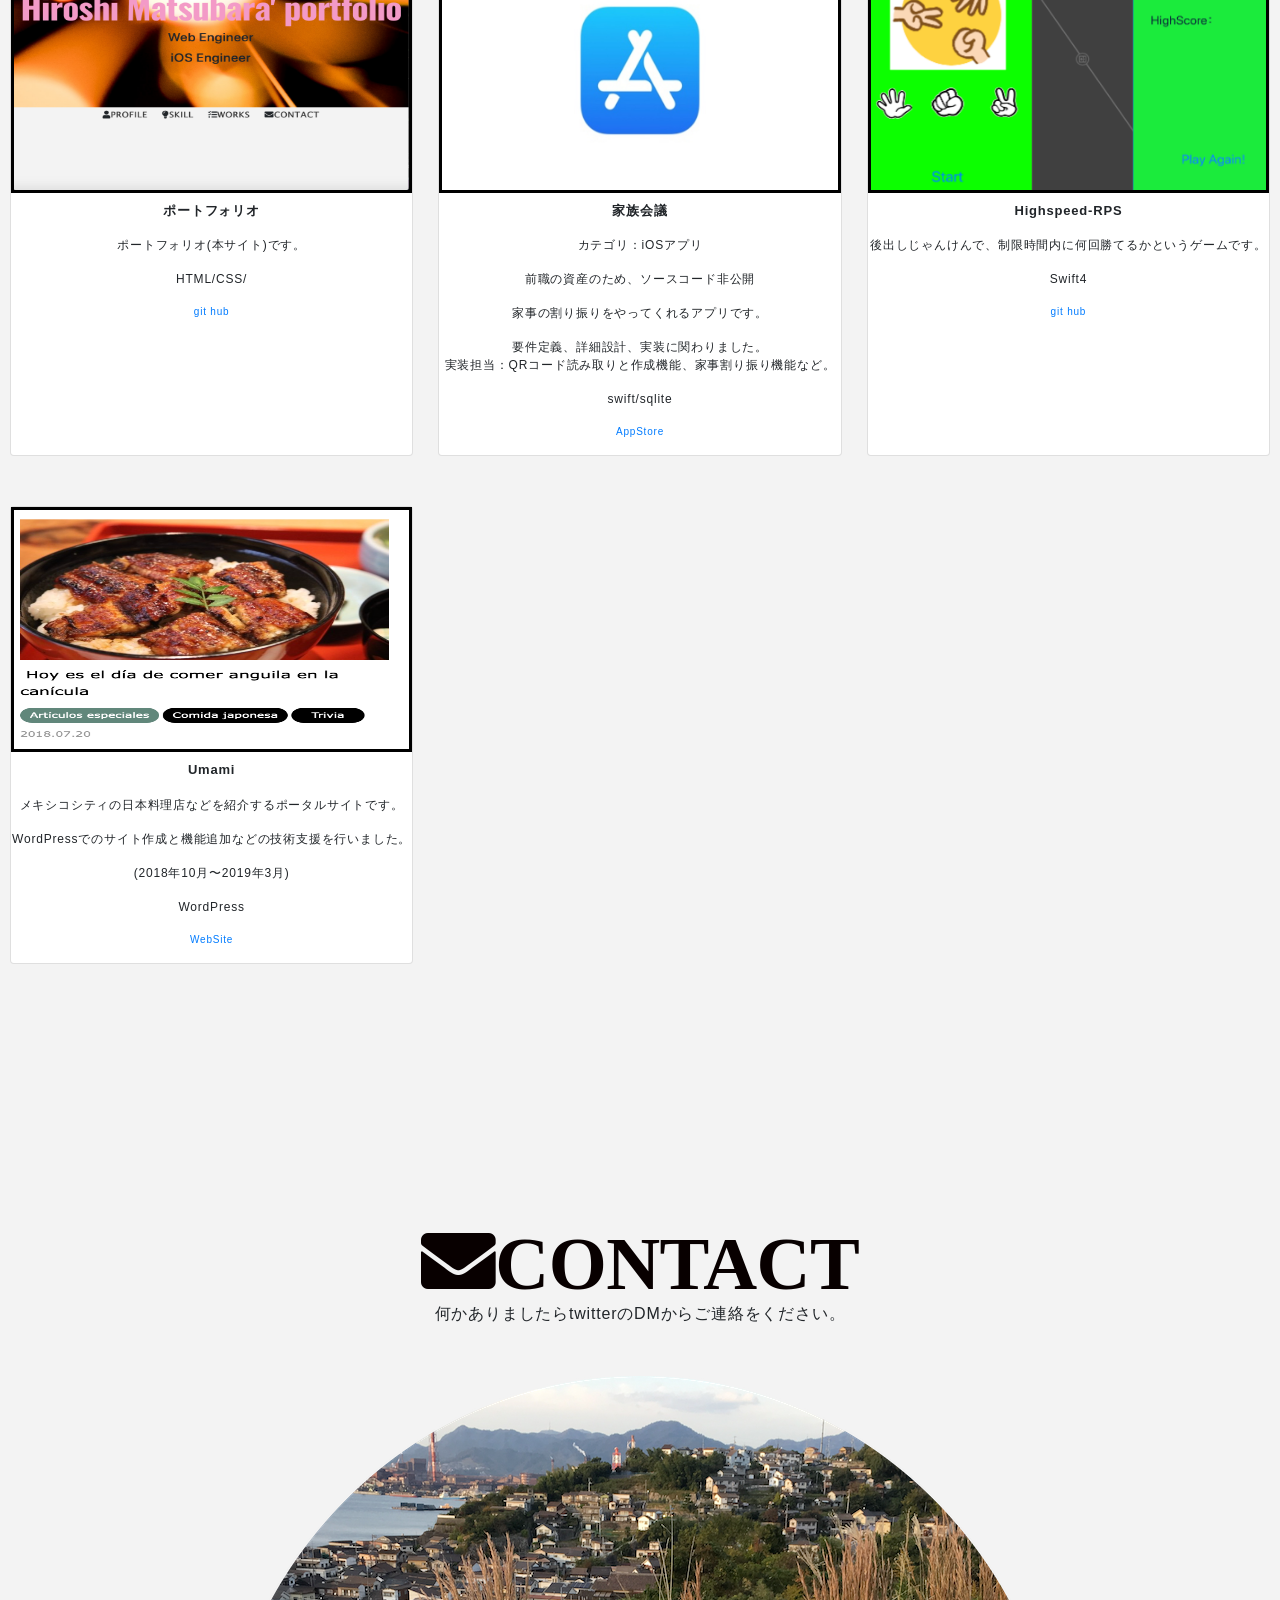
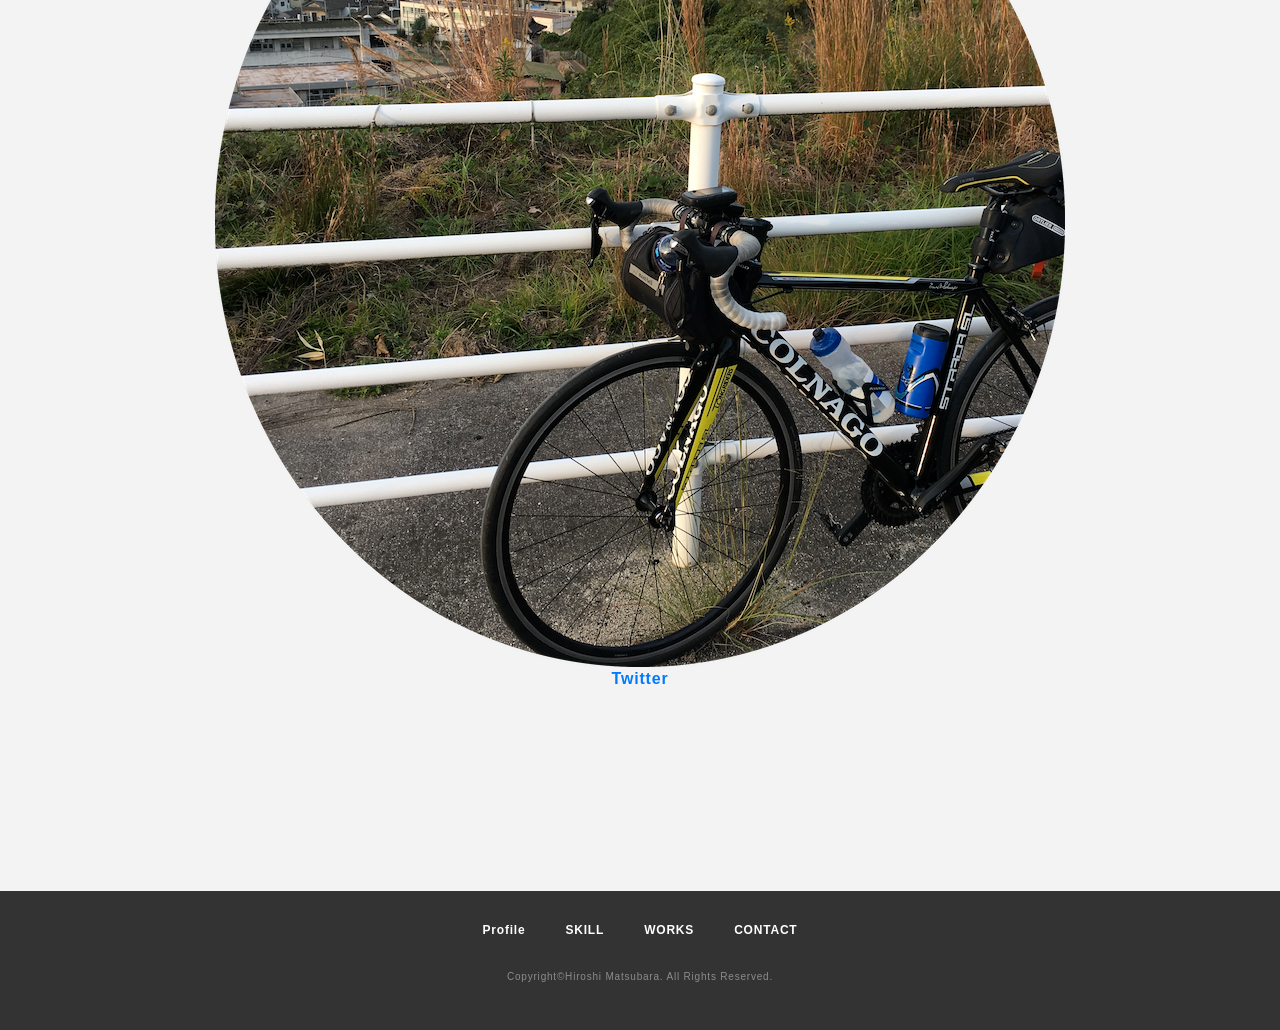
==== commit 547d9389: "index修正" ====
--- a/index.html
+++ b/index.html
@@ -210,7 +210,7 @@
     
             <figure class="card">
               <!-- <a href="img/works/dammy.jpg" data-size="980x668" class="card-image"> -->
-                <img class="card-image" src="img/works/thumb/No_img.png" alt="" />
+                <img class="card-image" src="img/works/thumb/AppStore.jpg" alt="" />
               <!-- </a> -->
               <figcaption class="card-caption">
                 <p class="card-caption-title">家族会議</p>
--- a/css/style.css
+++ b/css/style.css
@@ -78,7 +78,7 @@
   align-items: center;
   height: 480px;
   background-size: auto 100%;
-  background: url(../img/header/IMG_5046.JPG) center center;
+  background-color: #000000 center center;
   }
 
 #header .logo {
@@ -93,7 +93,7 @@
   top: -8px;
   left: -60px;
   font-size: 36px;
-  color: #d59fea;
+  color: #f9f9f9;
   -webkit-transform: rotate(-10deg);
   transform: rotate(-10deg);
 }
@@ -101,7 +101,7 @@
 #header .logo-title {
   font-family: 'Oswald', sans-serif;
   font-size: 94px;
-  color: #f39ac7;
+  color: #f9f9f9;
   line-height: 1;
   letter-spacing: -2px;
 }
@@ -111,6 +111,7 @@
   font-size: 36px;
   text-align: center;
   margin-top: 20px;
+  color: #f9f9f9;
 }
 
 /*--------------------------------
@@ -181,7 +182,7 @@
   font-size: 56px;
   font-weight: bold;
   margin-bottom: 10px;
-  color: #f39ac7;
+  color: #080000;
 }
 
 .section .section-desc {
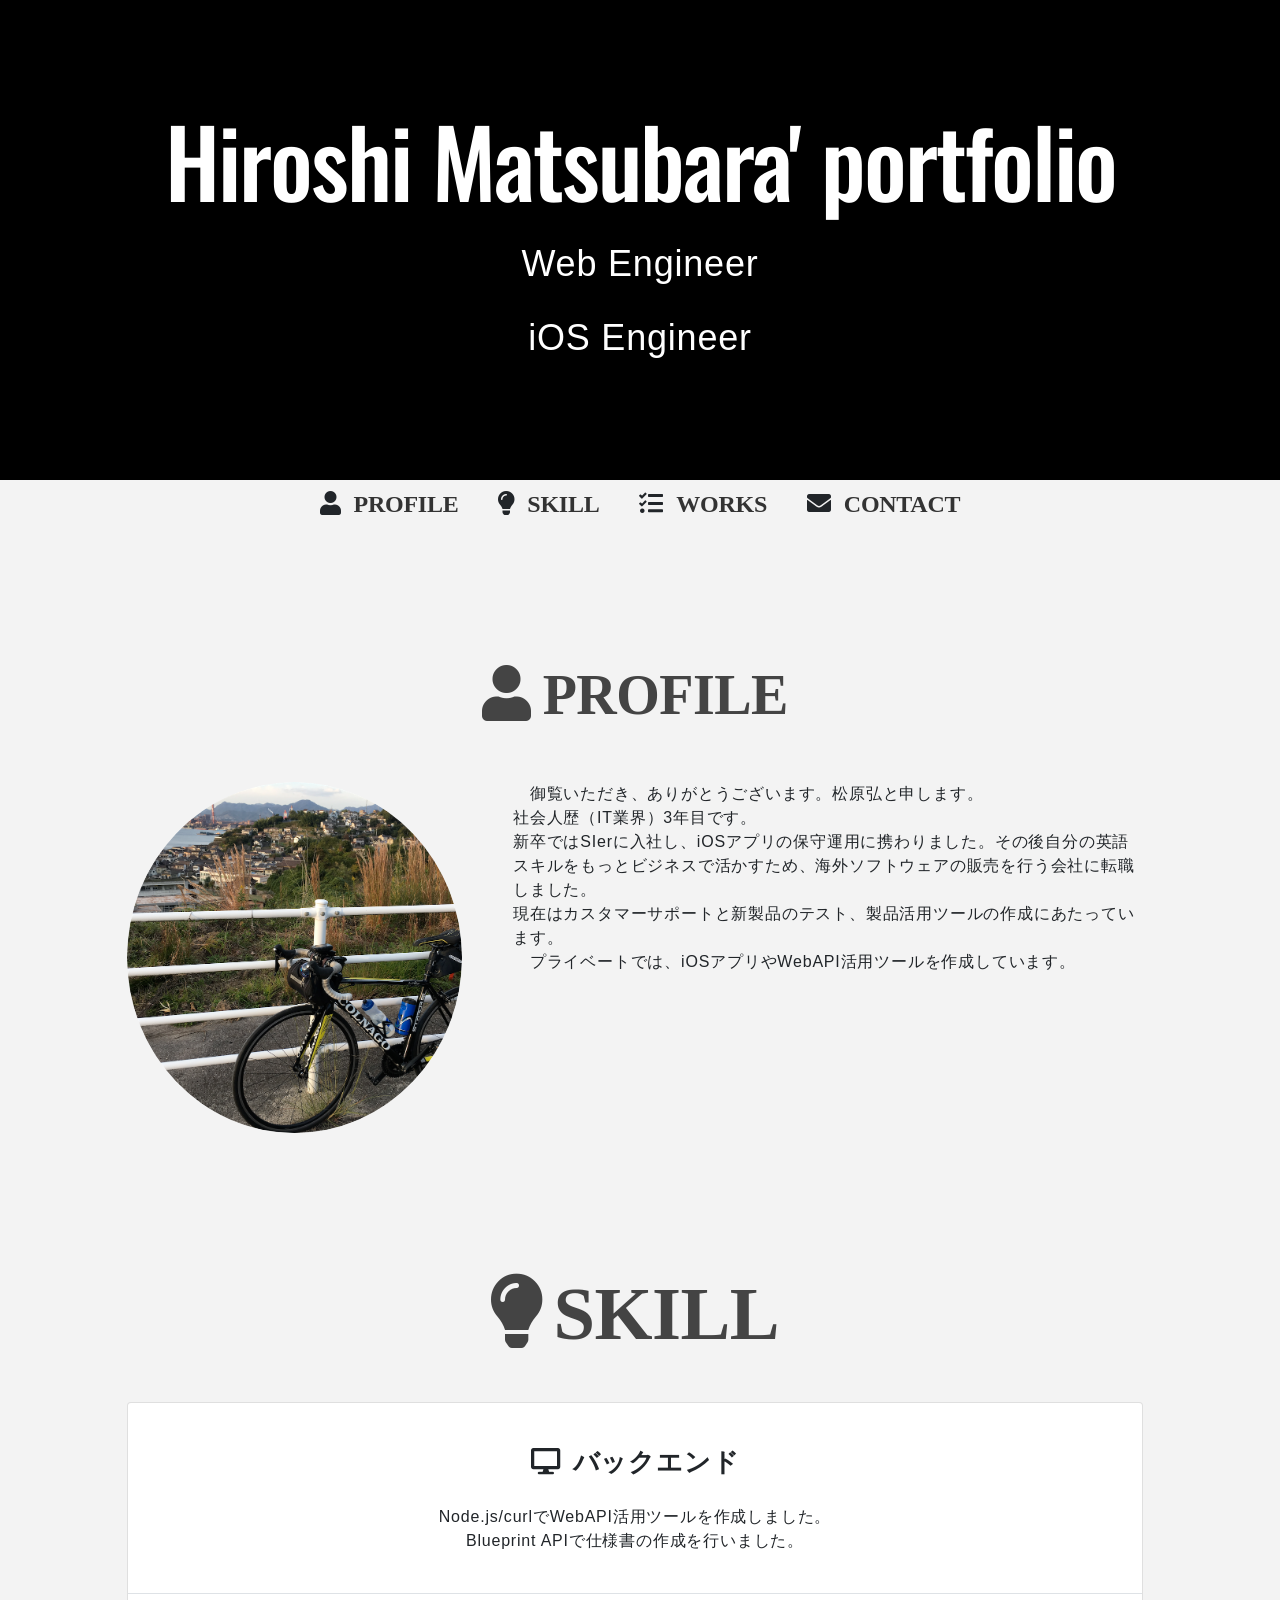
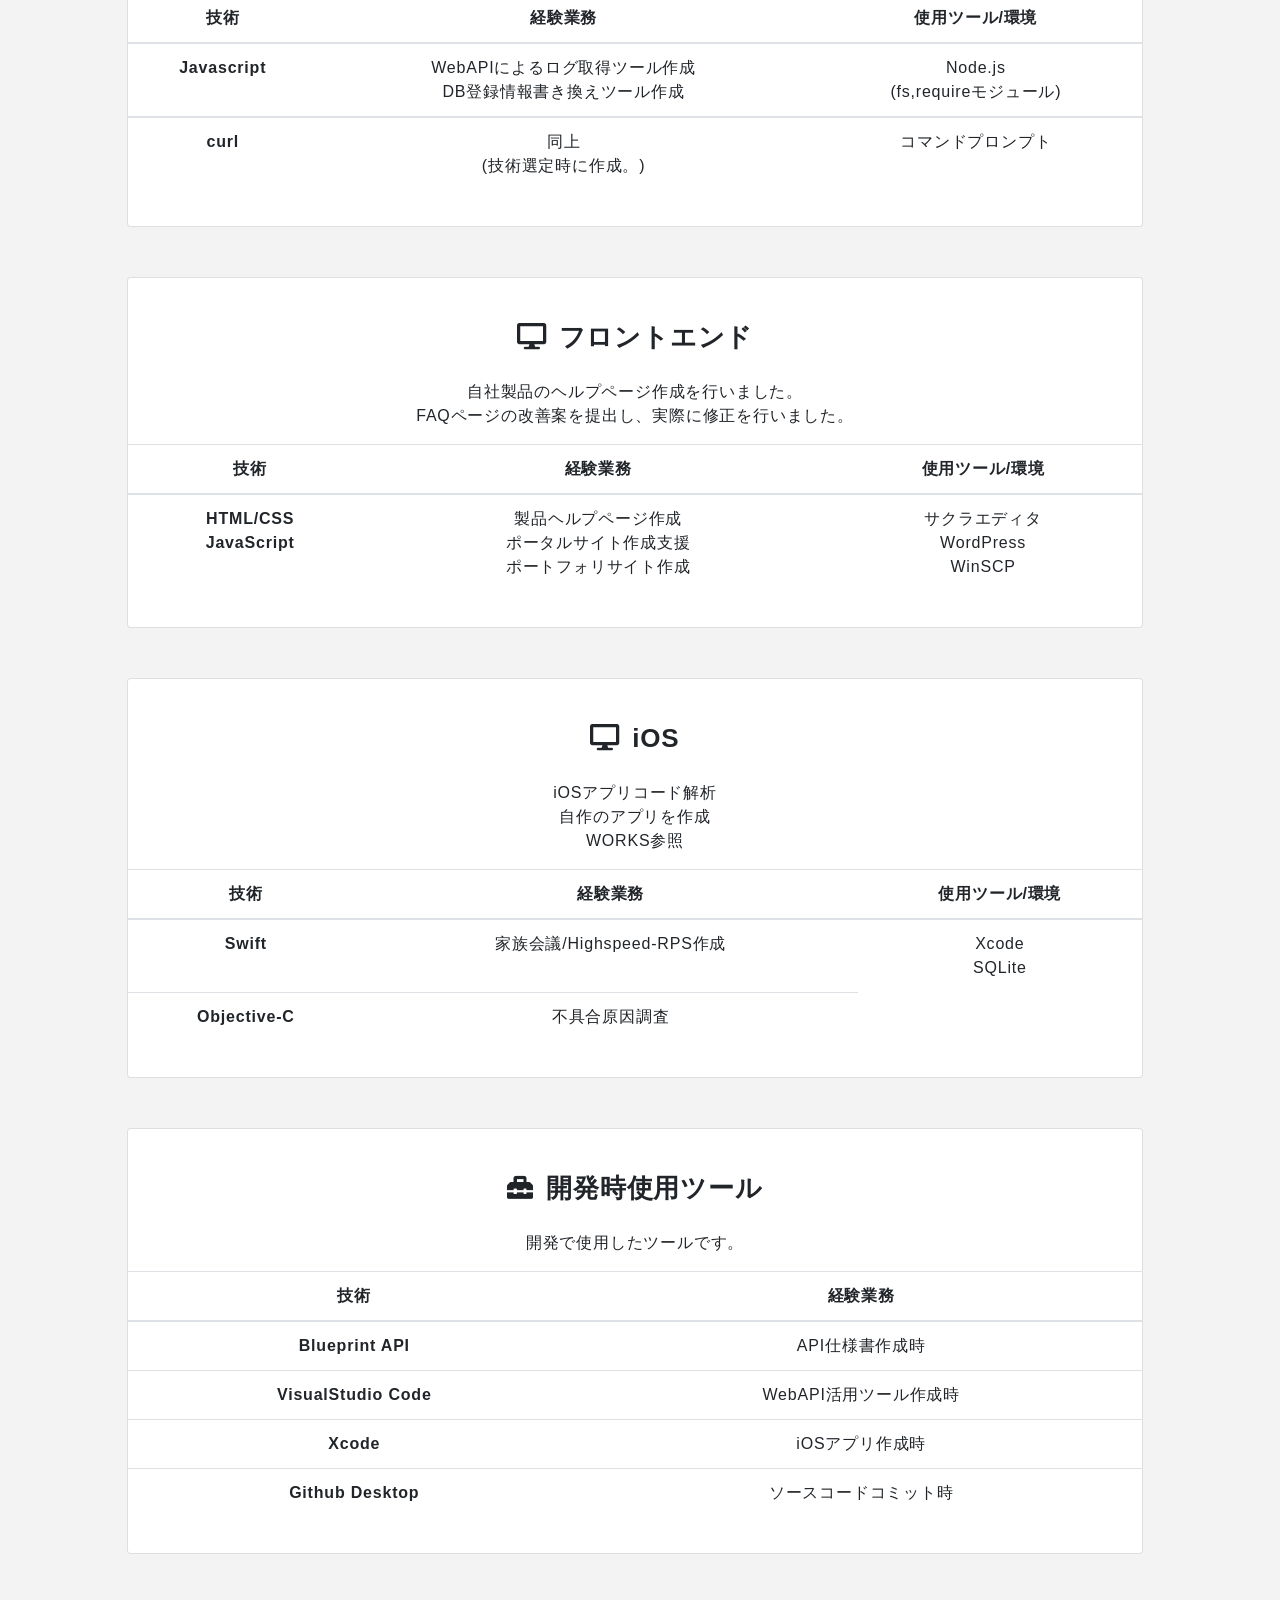
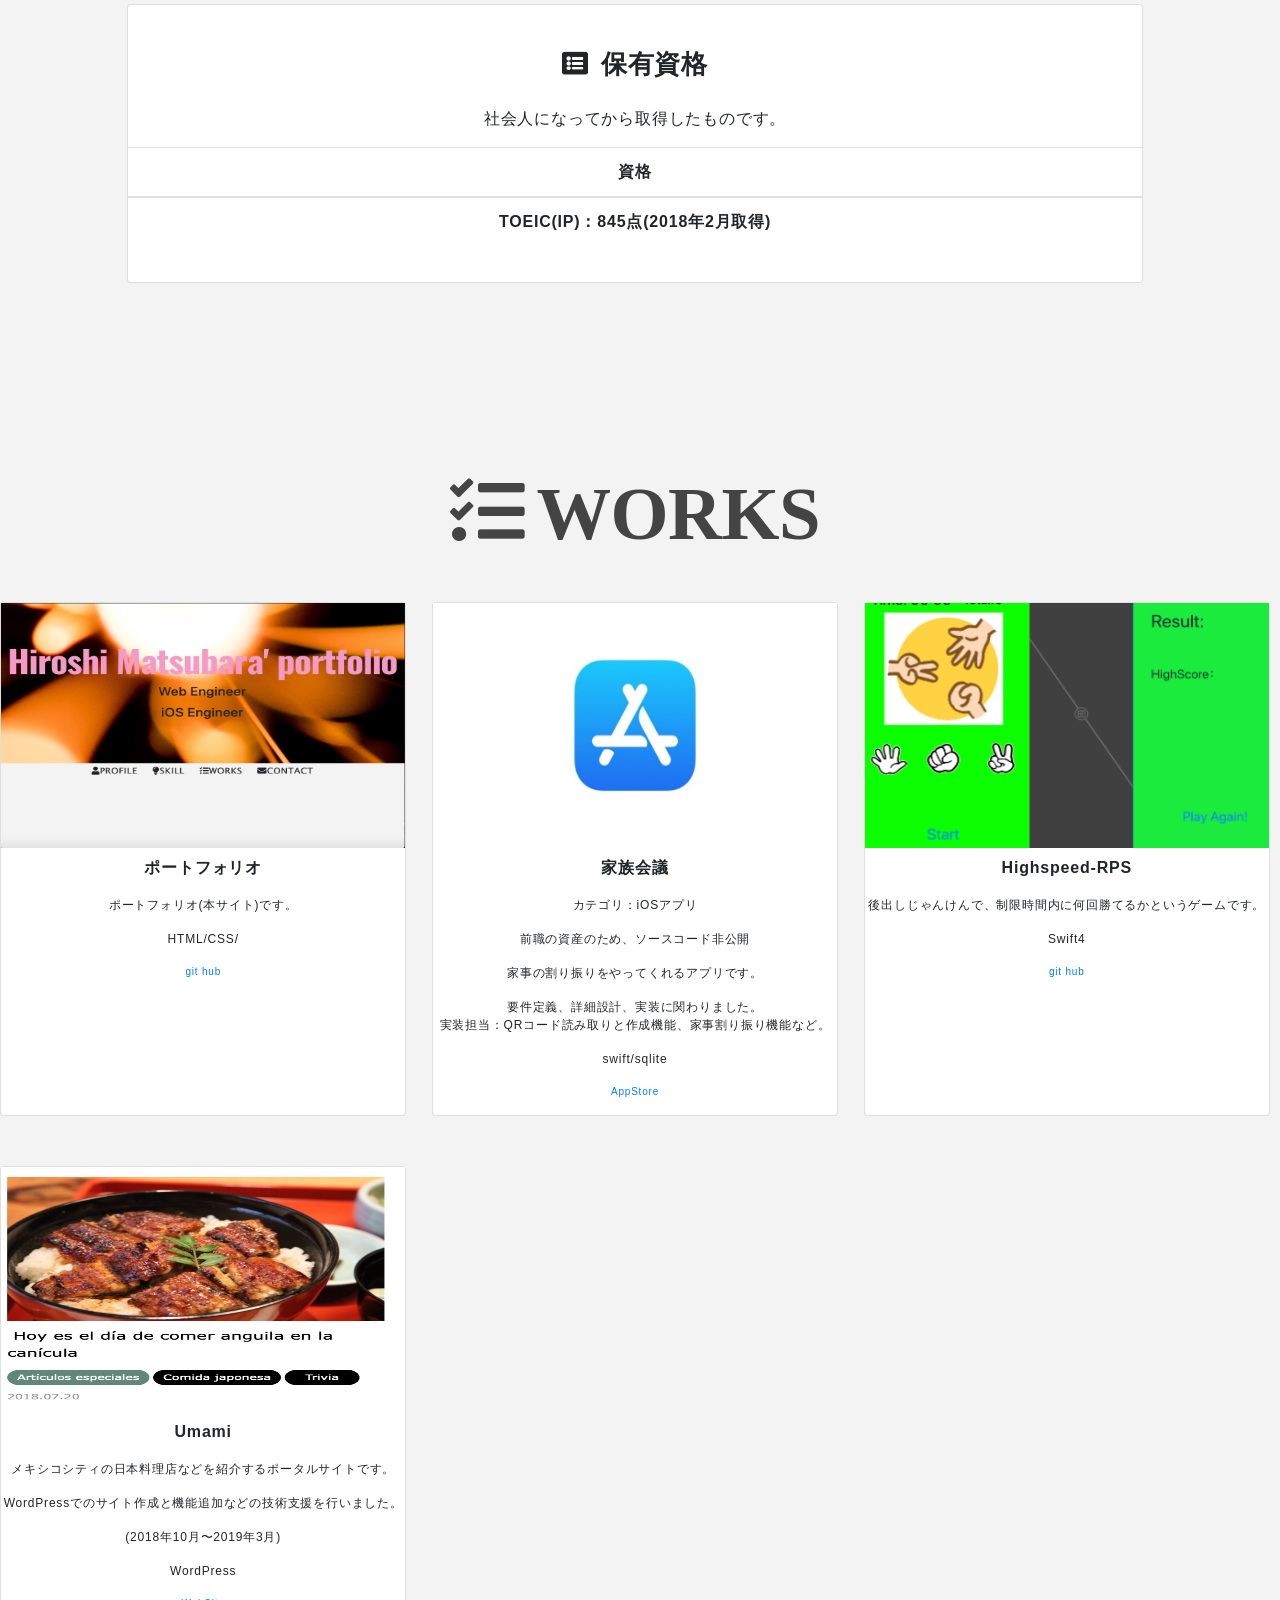
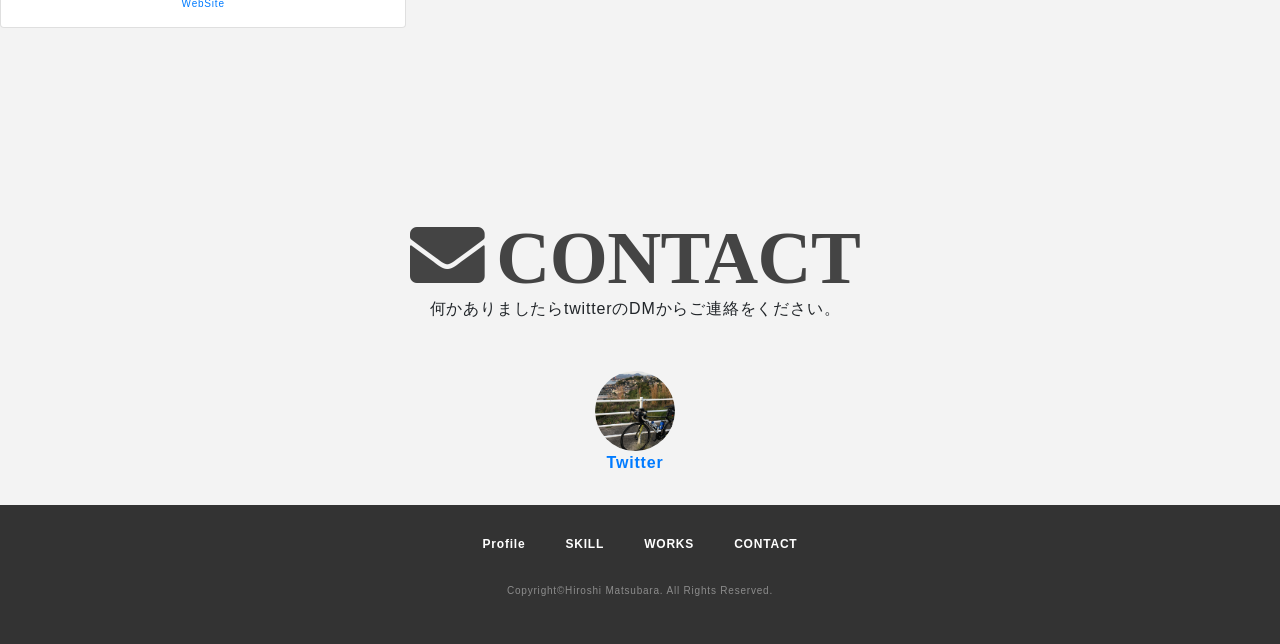
==== commit f497952b: "Add files via upload" ====
--- a/index.html
+++ b/index.html
@@ -70,9 +70,7 @@
             <div class="card">
               <div class="skill-desc">
                 <h3 class="skill-desc-title"><i class="fas fa-desktop"></i>バックエンド</h3>
-                <p>Node.js/curlでWebAPI活用ツールを作成しました。<br>
-                  Blueprint APIで仕様書の作成を行いました。<br>
-                </p>
+                <p>Node.js/curlでWebAPI活用ツールを作成しました。<br>Blueprint APIで仕様書の作成を行いました。<br><br> </p>
                 <table class="table table-borderless">
                   <thead>
                     <tr>
@@ -84,15 +82,15 @@
                   <tbody>
                     <tr>
                       <th scope="row">Javascript</th>
-                      <td>自社製品活用ツールの作成<br>(WebAPIによるログ取得、登録情報書き換え）</td>
+                      <td>WebAPIによるログ取得ツール作成<br>DB登録情報書き換えツール作成</td>
                       <td>Node.js<br>(fs,requireモジュール)<br></td>
                     </tr>
                   </tbody>
                   <tbody>
                     <tr>
-                      <th scope="row">その他</th>
-                      <td>同上<br>(Node.jsインストールが難しい場合を想定して作成。)</td>
-                      <td>curl<br></td>
+                      <th scope="row">curl</th>
+                      <td>同上<br>(技術選定時に作成。)</td>
+                      <td>コマンドプロンプト<br></td>
                     </tr>
                   </tbody>
                 </table>
@@ -102,39 +100,56 @@
             <div class="card">
               <div class="skill-desc">
                 <h3 class="skill-desc-title"><i class="fas fa-desktop"></i>フロントエンド</h3>
-                <p>自社製品のヘルプページ作成を行いました。<br>またFAQページの改善案を提出し、実際に修正を行いました。</p>
+                <p>自社製品のヘルプページ作成を行いました。<br>FAQページの改善案を提出し、実際に修正を行いました。<br></p>
                 <table class="table table-borderless">
                   <thead>
                     <tr>
                       <th scope="col">技術</th>
-                      <th scope="col">経験業務<br>(業務外作業含む)</th>
+                      <th scope="col">経験業務</th>
                       <th scope="col">使用ツール/環境</th>
                     </tr>
                   </thead>
                   <tbody>
                       <tr>
                           <th scope="row">HTML/CSS<br>JavaScript</th>
-                          <td>製品ヘルプページ作成<br>ポータルサイト作成支援<br>その他WORKS参照</td>
-                          <td>サクラエディタ、WordPress</td>
+                          <td>製品ヘルプページ作成<br>ポータルサイト作成支援<br>ポートフォリサイト作成</td>
+                          <td>サクラエディタ<br>WordPress<br>WinSCP</td>
+                      </tr>
+                    </tbody>
+                </table>
+              </div>
+            </div>
+            
+            <div class="card">
+              <div class="skill-desc">
+                <h3 class="skill-desc-title"><i class="fas fa-desktop"></i>iOS</h3>
+                <p>iOSアプリコード解析<br>自作のアプリを作成<br>WORKS参照<br></p>
+                <table class="table table-borderless">
+                  <thead>
+                    <tr>
+                      <th scope="col">技術</th>
+                      <th scope="col">経験業務</th>
+                      <th scope="col">使用ツール/環境</th>
+                    </tr>
+                  </thead>
+                  <tbody>
+                      <tr>
+                          <th scope="row">Swift</th>
+                          <td>家族会議/Highspeed-RPS作成</td>
+                          <td>Xcode<br>SQLite</td>
                       </tr>
                       <tr>
-                        <th scope="row">Swift</th>
-                        <td>自作アプリ作成<br>WORKS参照</td>
-                        <td>Xcode(10.1)/SQLite</td>
+                          <th scope="row">Objective-C</th>
+                          <td>不具合原因調査</td>
                       </tr>
-                      <tr>
-                        <th scope="row">HTML/CSS<br>JavaScript</th>
-                        <td>ポートフォリオなど作成<br>WORKS参照</td>
-                        <td>WordPress</td>
-                    </tr>
-                  </tbody>
-                </table>
-              </div>
-            </div>
-
-            <div class="card">
-              <div class="skill-desc">
-                <h3 class="skill-desc-title"><i class="fas fa-toolbox"></i>その他</h3>
+                    </tbody>
+                </table>
+              </div>
+            </div>
+            
+            <div class="card">
+              <div class="skill-desc">
+                <h3 class="skill-desc-title"><i class="fas fa-toolbox"></i>開発時使用ツール</h3>
                 <p>開発で使用したツールです。</p>
                 <table class="table table-borderless">
                   <thead>
@@ -146,19 +161,19 @@
                   <tbody>
                     <tr>
                       <th scope="row">Blueprint API</th>
-                      <td>API仕様書作成</td>
+                      <td>API仕様書作成時</td>
                     </tr>
                     <tr>
                       <th scope="row">VisualStudio Code</th>
-                      <td>WebAPI活用ツール作成時に使用しました。</td>
+                      <td>WebAPI活用ツール作成時</td>
                     </tr>
                     <tr>
                       <th scope="row">Xcode</th>
-                      <td>iOSアプリ作成時に使用しました。</td>
+                      <td>iOSアプリ作成時</td>
                     </tr>
                     <tr>
                       <th scope="row">Github Desktop</th>
-                      <td>本サイト作成時と普段ソースコードをコミットする際に使用しています。</td>
+                      <td>ソースコードコミット時</td>
                     </tr>
                   </tbody>
                 </table>
--- a/css/style.css
+++ b/css/style.css
@@ -59,7 +59,7 @@
 }
 
 #contents {
-  padding: 100px 0;
+  /* padding: 100px 0; */
 }
 
 /*--------------------------------
@@ -78,8 +78,8 @@
   align-items: center;
   height: 480px;
   background-size: auto 100%;
-  background-color: #000000 center center;
-  }
+  background-color: #000000;
+}
 
 #header .logo {
   display: block;
@@ -93,7 +93,7 @@
   top: -8px;
   left: -60px;
   font-size: 36px;
-  color: #f9f9f9;
+  color: #d59fea;
   -webkit-transform: rotate(-10deg);
   transform: rotate(-10deg);
 }
@@ -101,7 +101,7 @@
 #header .logo-title {
   font-family: 'Oswald', sans-serif;
   font-size: 94px;
-  color: #f9f9f9;
+  color: #fff;
   line-height: 1;
   letter-spacing: -2px;
 }
@@ -110,8 +110,8 @@
   display: block;
   font-size: 36px;
   text-align: center;
-  margin-top: 20px;
-  color: #f9f9f9;
+  margin-top: 30px;
+  color: #fff;
 }
 
 /*--------------------------------
@@ -148,6 +148,7 @@
 #gnav li a {
   color: #333;
   letter-spacing: -0.01em;
+  margin-left: 12px;
 }
 
 #gnav.fixed {
@@ -167,7 +168,8 @@
 ---------------------------------*/
 
 .section .inner {
-  padding: 80px 10px;
+  /* padding: 80px 10px; */
+  padding: 80px 10px 10px 0px;
 }
 
 .section .section-title-block {
@@ -182,7 +184,7 @@
   font-size: 56px;
   font-weight: bold;
   margin-bottom: 10px;
-  color: #080000;
+  color: #444;
 }
 
 .section .section-desc {
@@ -241,7 +243,6 @@
 
 #works .card-image {
   display: block;
-  border: 3px solid black;
   margin-bottom: 8px;
   height: 245px;
 }
@@ -251,7 +252,7 @@
 }
 
 #works .card-caption-title {
-  font-size: 13px;
+  font-size: 16px;
   font-weight: bold;
 }
 
@@ -306,13 +307,15 @@
 }
 
 #skill .card {
-  flex-basis: 46%;
+  width: 100%;
+  margin: 0 auto;
+  padding: 20px 0;
   margin-bottom: 50px;
   display: -webkit-box;
   display: -ms-flexbox;
   display: flex;
-  -ms-flex-wrap: nowrap;
-  flex-wrap: nowrap;
+  -ms-flex-wrap: wrap;
+  flex-wrap: wrap;
   -webkit-box-pack: justify;
   -ms-flex-pack: justify;
   justify-content: space-between;
@@ -332,10 +335,18 @@
 
 #skill .skill-desc {
   flex-basis: calc(100% - 75px - 30px);
+  text-align: center;
 }
 
 #skill .skill-desc-title {
   margin-bottom: 3px;
+  font-size:26px;
+  padding: 24px;
+  font-weight: bold;
+}
+
+#skill .skill-desc-title i{
+  margin-right: 12px;
 }
 
 #skill .rate {
@@ -361,7 +372,7 @@
 }
 
 #skill .rate:after {
-  color: #e8629f;
+  color: #808080;
   overflow: hidden;
   white-space: nowrap;
 }
@@ -406,7 +417,9 @@
   -ms-flex-pack: justify;
   justify-content: space-between;
   align-self: flex-end;
-}
+  ;
+}
+
 #contact .contact-list li {
   text-align: center;
 }
@@ -416,9 +429,9 @@
 }
 
 #contact .contact-list li img {
-  width: 40%;
-  max-width: 40%
-  height: auto
+  width: 60px;
+  margin: 0 auto 5px;
+  border-radius:50%;
 }
 
 #contact .contact-list-desc {
@@ -599,3 +612,43 @@
     padding: 0 10px;
     margin-bottom: 5px;
   }
+
+ .profile img {
+  /* border-radius: 50%; 
+  border: 4px solid GREEN; */
+  width: 5rem;
+  height: 5rem;
+  border-radius: 50%;
+    -moz-border-radius: 50%;
+    -webkit-border-radius: 50%;
+    object-fit: cover; /* ADD */
+ }
+}
+
+.profile img {
+  border-radius: 50%;
+}
+
+.contact-img{
+  border-radius: 50%;
+  width: 5rem;
+  height: 5rem;
+  border-radius: 50%;
+    -moz-border-radius: 50%;
+    -webkit-border-radius: 50%;
+    object-fit: cover; /* ADD */
+}
+
+.section-title-css{
+  margin-left: 12px;
+}
+
+.table{
+  text-align: center;
+}
+
+@media only screen and (max-width: 540px) {
+  #gnav li {
+    font-size: 8px;
+  }
+}
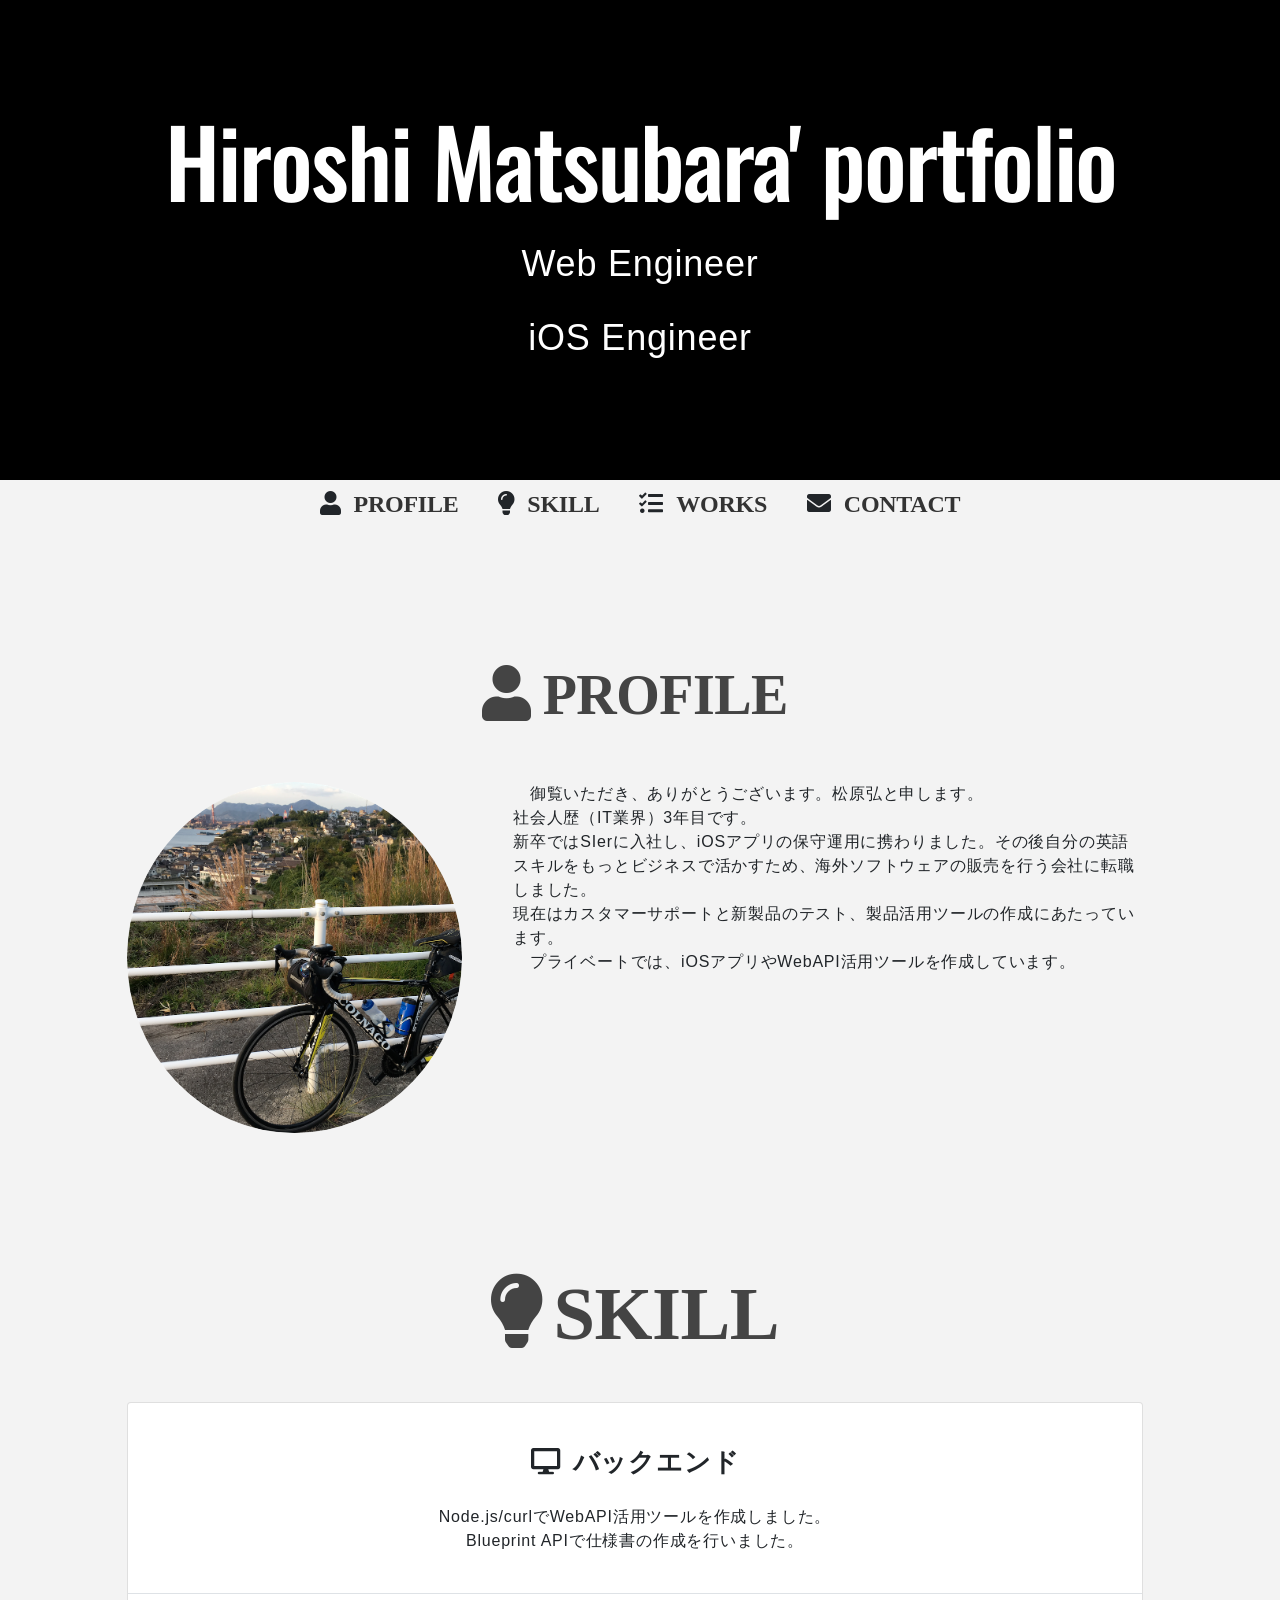
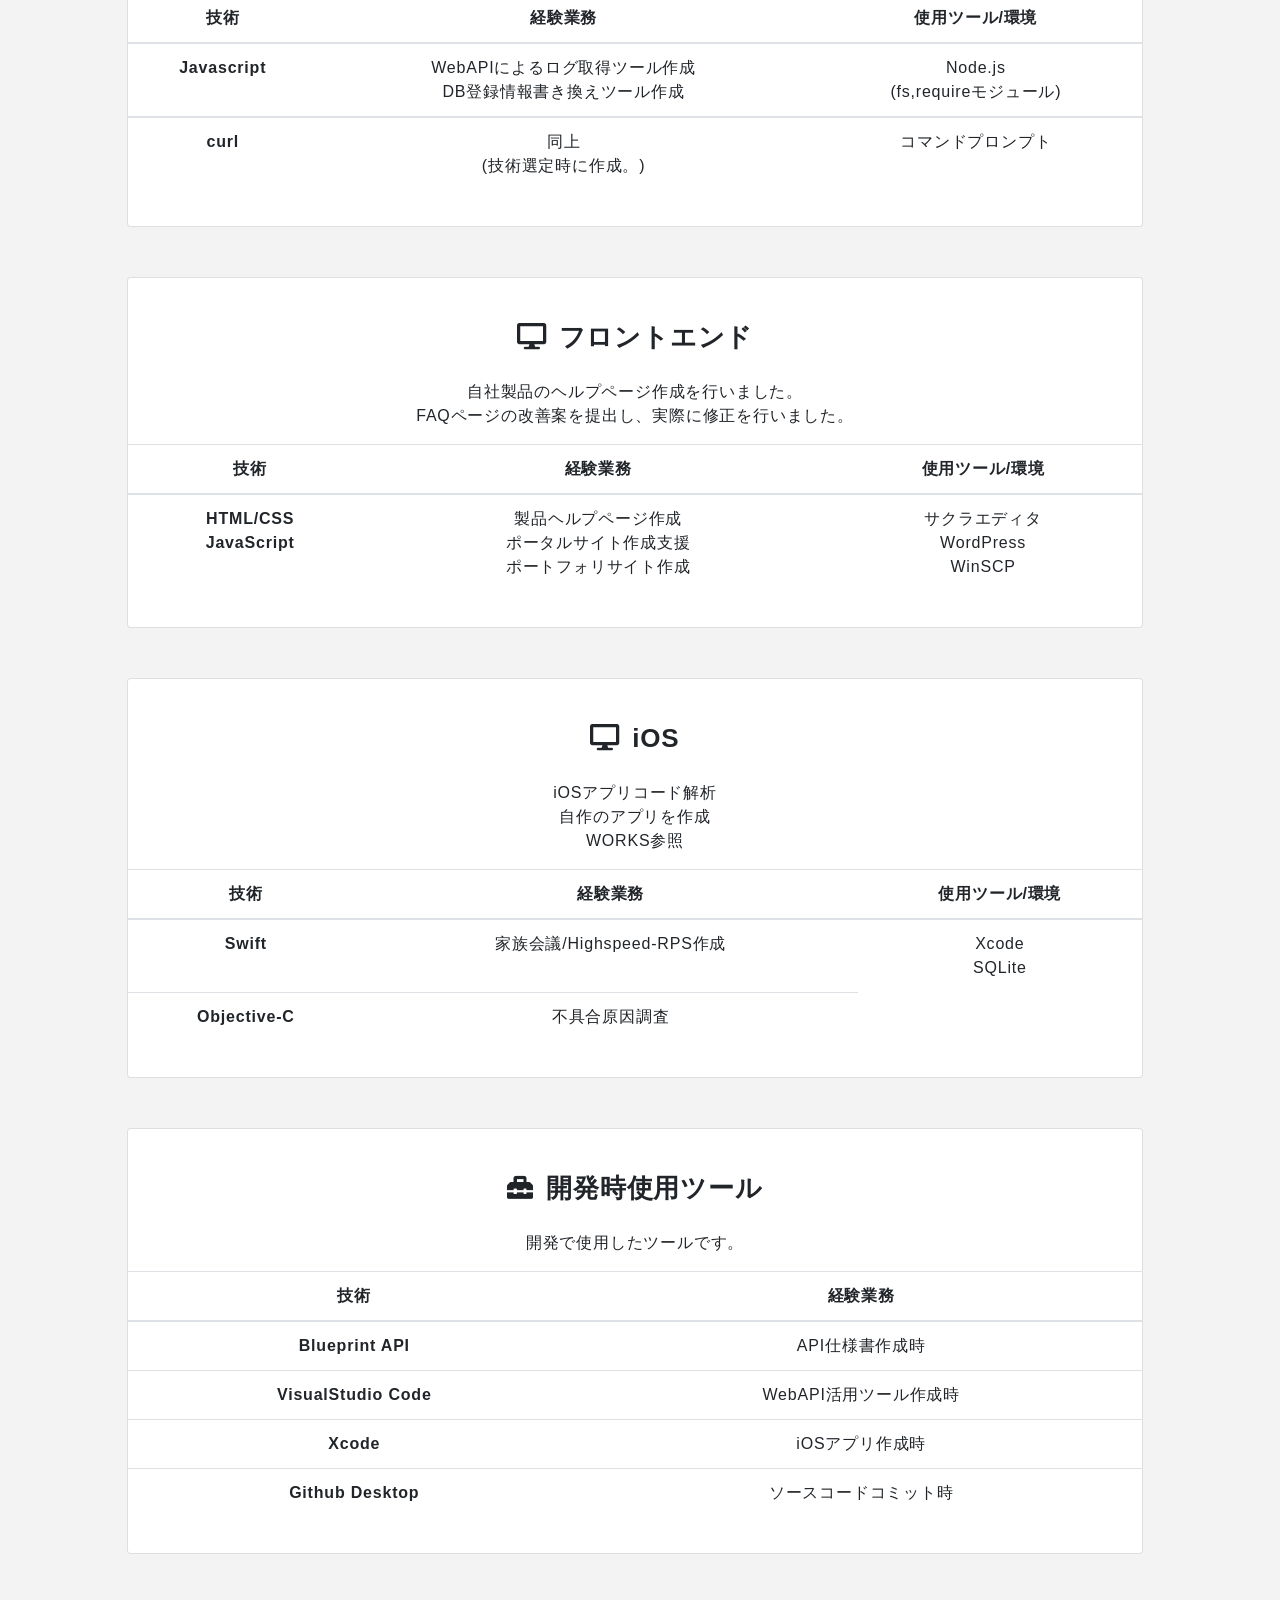
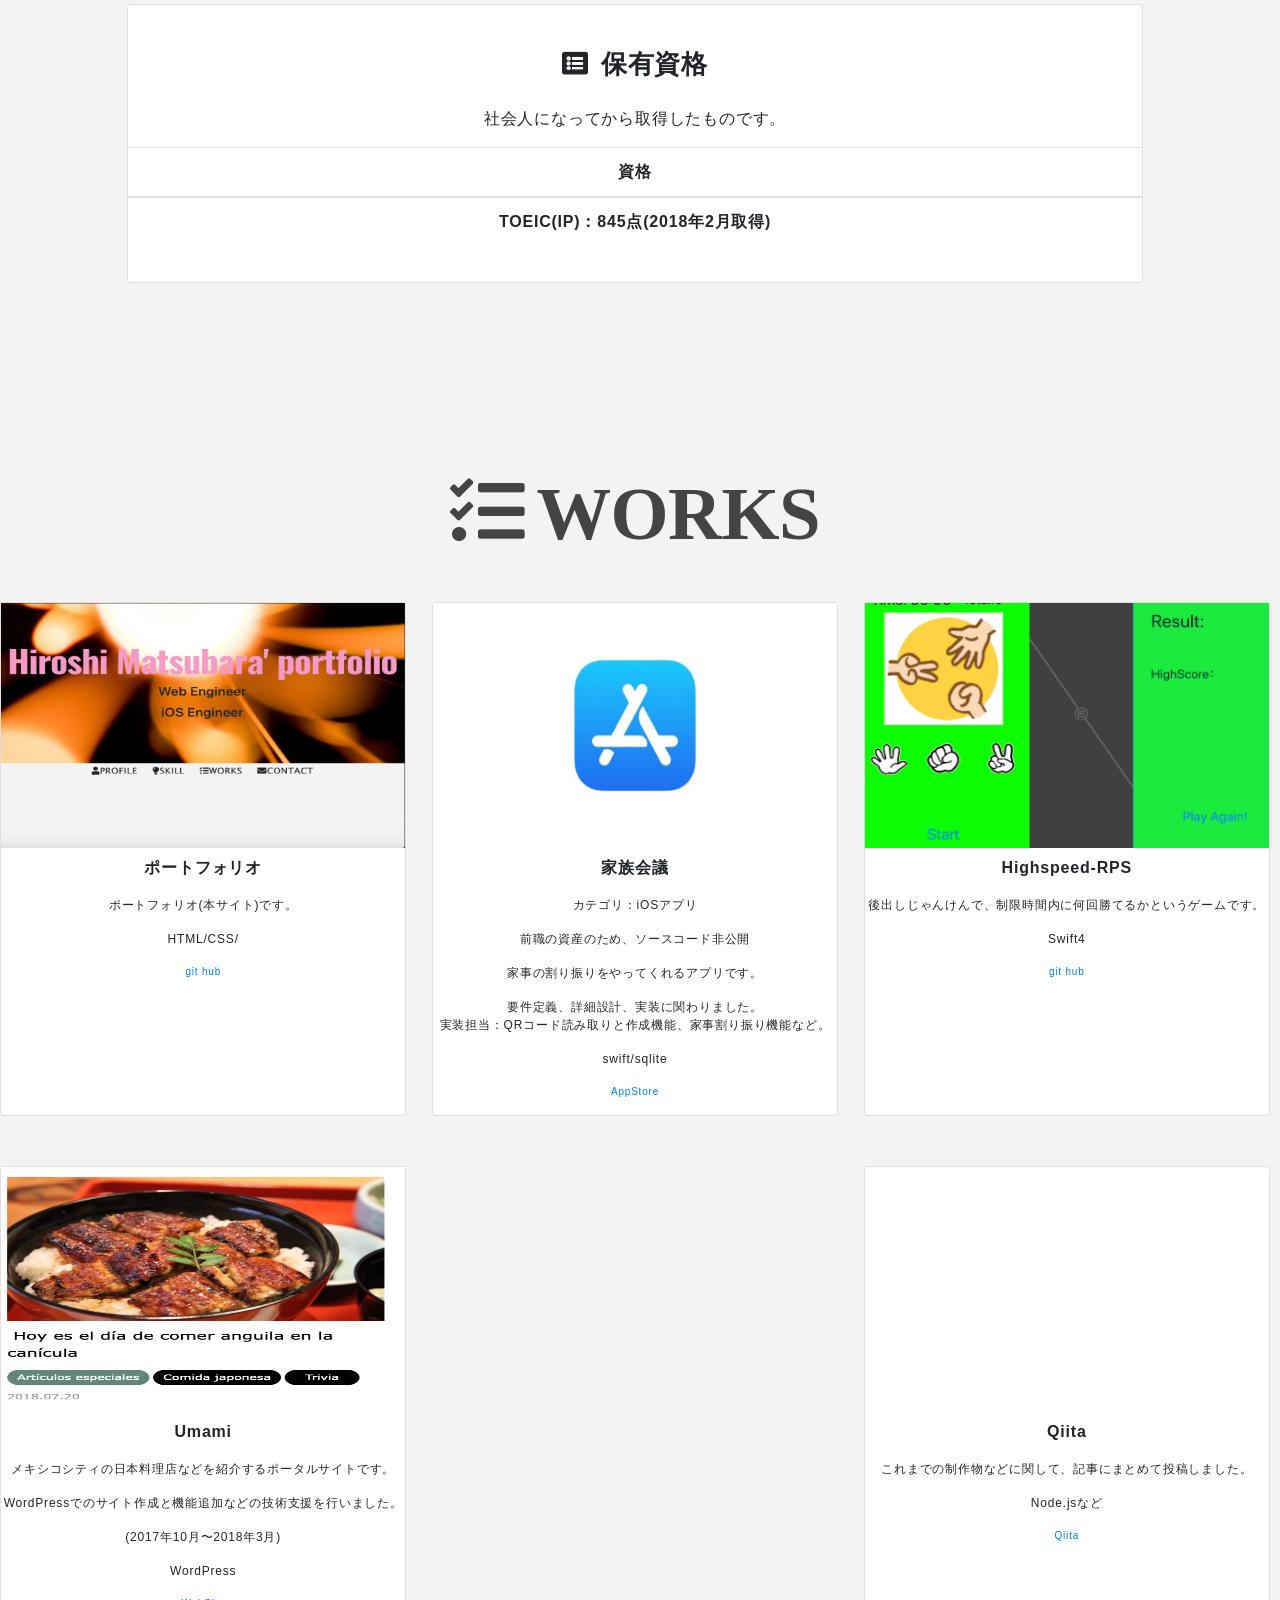
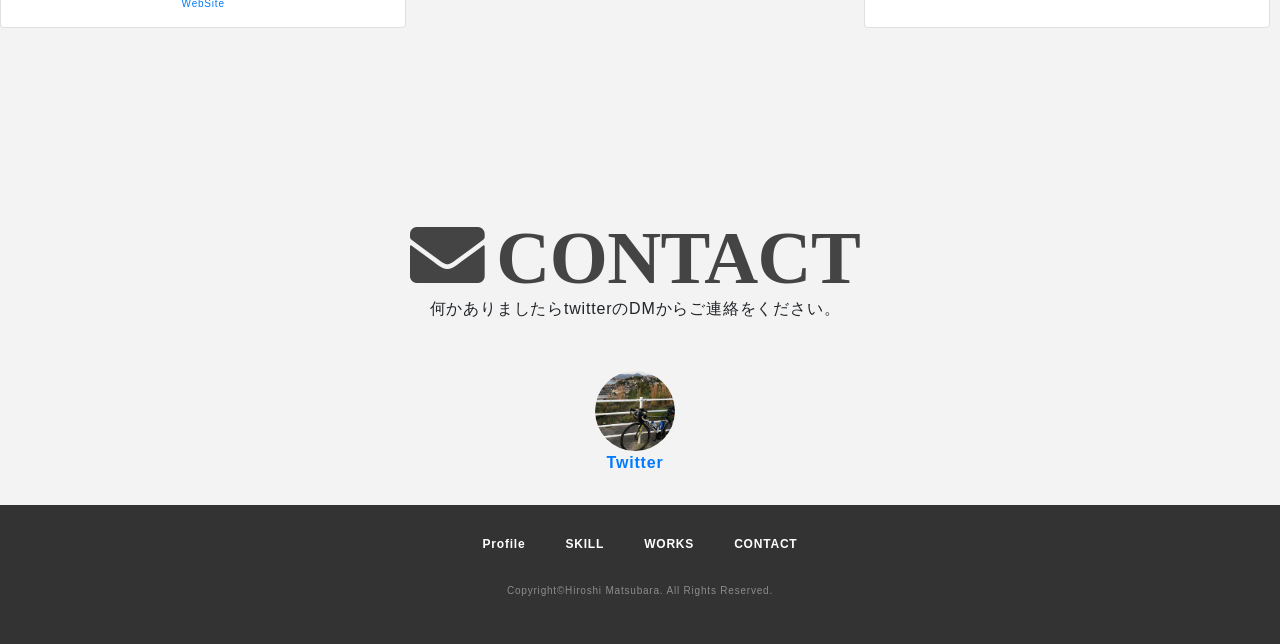
==== commit c1690bef: "Qiita追加 Qiitaリンク＋本文誤字修正" ====
--- a/index.html
+++ b/index.html
@@ -212,9 +212,8 @@
           <div class="card-wrapper my-gallery">
 
             <figure class="card">
-                <!-- <a href="img/works/dammy.jpg" data-size="980x668" class="card-image"> -->
                   <img class="card-image" src="img/works/thumb/Portfolio.png" alt="" />
-                <!-- </a> -->
+
                 <figcaption class="card-caption">
                   <p class="card-caption-title">ポートフォリオ</p>
                   <p class="card-caption-info">ポートフォリオ(本サイト)です。</p>
@@ -224,9 +223,9 @@
             </figure>
     
             <figure class="card">
-              <!-- <a href="img/works/dammy.jpg" data-size="980x668" class="card-image"> -->
+
                 <img class="card-image" src="img/works/thumb/AppStore.jpg" alt="" />
-              <!-- </a> -->
+
               <figcaption class="card-caption">
                 <p class="card-caption-title">家族会議</p>
                 <p class="card-caption-info">カテゴリ：iOSアプリ</p>
@@ -239,9 +238,9 @@
             </figure>
             
             <figure class="card">
-              <!-- <a href="img/works/dammy.jpg" data-size="980x668" class="card-image"> -->
+
                 <img class="card-image" src="img/works/thumb/highspeedRPS.png" alt="" />
-              <!-- </a> -->
+
               <figcaption class="card-caption">
                 <p class="card-caption-title">Highspeed-RPS</p>
                 <p class="card-caption-info">後出しじゃんけんで、制限時間内に何回勝てるかというゲームです。</p>
@@ -251,22 +250,36 @@
             </figure>
 
             <figure class="card">
-              <!-- <a href="img/works/dammy.jpg" data-size="980x668" class="card-image"> -->
+ 
                 <img class="card-image" src="img/works/thumb/Umami.png" alt="" />
-              <!-- </a> -->
+
               <figcaption class="card-caption">
                 <p class="card-caption-title">Umami</p>
                 <p class="card-caption-info">メキシコシティの日本料理店などを紹介するポータルサイトです。</p>
                 <p class="card-caption-info">WordPressでのサイト作成と機能追加などの技術支援を行いました。</p>
-                <p class="card-caption-info">(2018年10月〜2019年3月)</p>
+                <p class="card-caption-info">(2017年10月〜2018年3月)</p>
                 <p class="card-caption-info">WordPress</p>
                 <p class="card-caption-url"><a class="url-link" href="https://umami-world.com/?fbclid=IwAR03n14qmaP2dRJi5TJC5Y7Nsz8ogh0A5zb4qrP-BiUk2o35XSjHgv9gRZY" target="_blank">WebSite</a></p>
               </figcaption>
             </figure>
-
+            
+            <figure class="card">
+                <img class="card-image" src="img/works/thumb/Qiita.png" alt="" />
+              <figcaption class="card-caption">
+                <p class="card-caption-title">Qiita</p>
+                <p class="card-caption-info">これまでの制作物などに関して、記事にまとめて投稿しました。</p>
+                <p class="card-caption-info">Node.jsなど</p>
+                <p class="card-caption-url"><a class="url-link" href="https://qiita.com/Matzz_0324" target="_blank">Qiita</a></p>
+              </figcaption>
+            </figure>
+
+            
+            
           </div>
         </div>
       </section>
+      
+      
 
       <section class="section" id="contact">
         <div class="inner">
